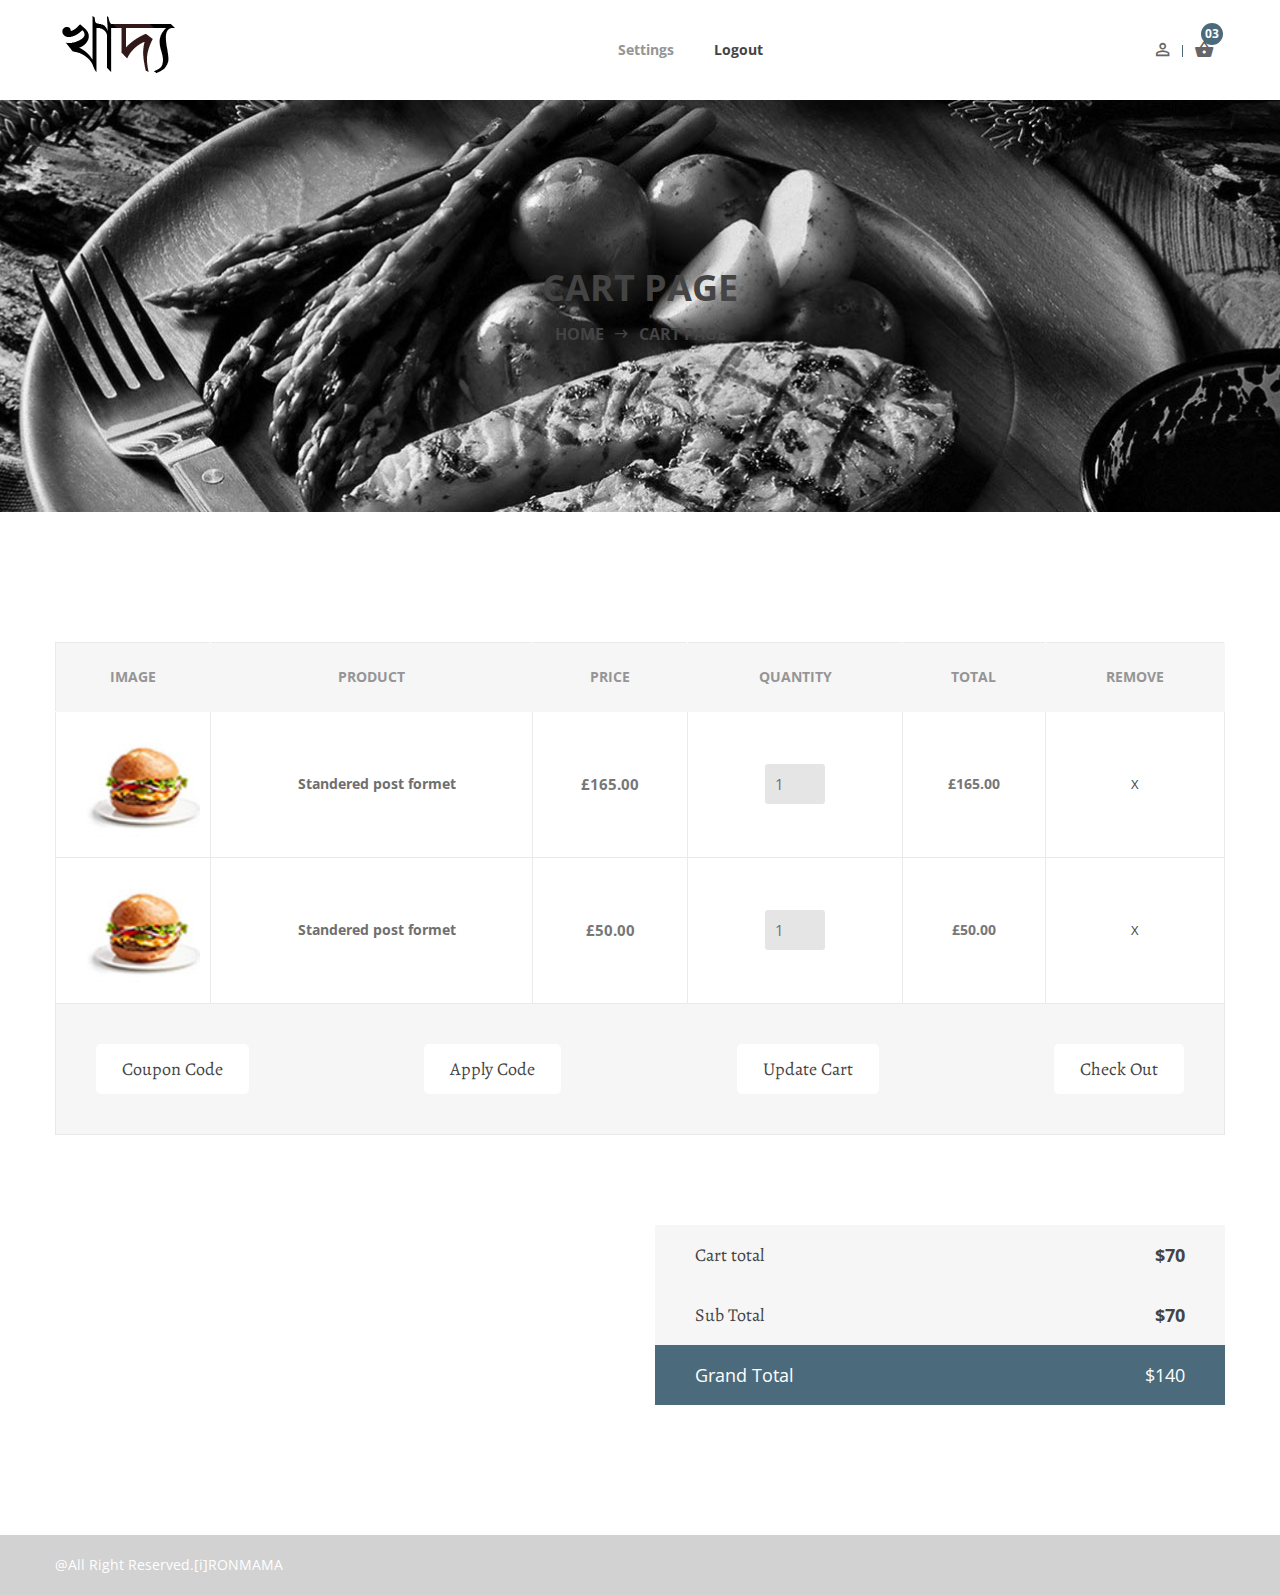
==== cart.html @ 14dc31fe "first push for khaiam" ====
<!doctype html>
<html class="no-js" lang="zxx">
<head>
	<meta charset="utf-8">
	<meta http-equiv="x-ua-compatible" content="ie=edge">
	<title>Cart ||  KHAIAM Food Delivery Html5 Template</title>
	<meta name="description" content="">
	<meta name="viewport" content="width=device-width, initial-scale=1">

	<!-- Favicons -->
	<link rel="shortcut icon" href="images/favicon.png">
	<link rel="apple-touch-icon" href="images/favicon.png">

	<!-- Stylesheets -->
	<link rel="stylesheet" href="css/bootstrap.min.css">
	<link rel="stylesheet" href="css/plugins.css">
	<link rel="stylesheet" href="style.css">

	<!-- Cusom css -->
   <link rel="stylesheet" href="css/custom.css">

	<!-- Modernizer js -->
	<script src="js/vendor/modernizr-3.5.0.min.js"></script>
</head>
<body>
	<!--[if lte IE 9]>
		<p class="browserupgrade">You are using an <strong>outdated</strong> browser. Please <a href="https://browsehappy.com/">upgrade your browser</a> to improve your experience and security.</p>
	<![endif]-->

	<!-- Add your site or application content here -->
	
	<!-- <div class="fakeloader"></div> -->

	<!-- Main wrapper -->
	<div class="wrapper" id="wrapper">
		<!-- Start Header Area -->
        <header class="htc__header bg--white">
            <!-- Start Mainmenu Area -->
            <div id="sticky-header-with-topbar" class="mainmenu__wrap sticky__header">
                <div class="container">
                    <div class="row">
                        <div class="col-lg-2 col-sm-4 col-md-6 order-1 order-lg-1">
                            <div class="logo">
                                <a href="index.html">
                                    <img src="images/logo/foody.png" alt="logo images">
                                </a>
                            </div>
                        </div>
                        <div class="col-lg-9 col-sm-4 col-md-2 order-3 order-lg-2">
                            <div class="main__menu__wrap">
                                <nav class="main__menu__nav d-none d-lg-block">
                                    <ul class="mainmenu">
                                        <!-- <li class="drop"><a href="index.html">Home</a></li>
                                        <li><a href="about-us.html">About</a></li>
                                        <li class="drop"><a href="menu-list.html">Menu</a>
                                            <ul class="dropdown__menu">
                                                <li><a href="menu-list.html">Menu List</a></li>
                                                <li><a href="menu-details.html">Menu Details</a></li>
                                            </ul>
                                        </li>
                                        <li><a href="gallery.html">Gallery</a></li>
                                        <li class="drop"><a href="blog-mesonry.html">Blog</a>
                                            <ul class="dropdown__menu">
                                                <li><a href="blog-mesonry.html">Blog Mesonry</a></li>
                                                <li><a href="blog-details.html">Blog Details</a></li>
                                            </ul>
                                        </li>
                                        <li class="drop"><a href="#">Pages</a>
                                            <ul class="dropdown__menu">
                                                <li><a href="service.html">Service</a></li>
                                                <li><a href="cart.html">Cart Page</a></li>
                                                <li><a href="checkout.html">Checkout Page</a></li>
                                                <li><a href="contact.html">Contact Page</a></li>
                                            </ul>
                                        </li>
                                        <li><a href="contact.html">Contact</a></li> -->
                                        <li><a>Settings</a></li>
                                        <li><a href="index.html">Logout</a></li>
                                    </ul>
                                </nav>
                                
                            </div>
                        </div>
                        <div class="col-lg-1 col-sm-4 col-md-4 order-2 order-lg-3">
                            <div class="header__right d-flex justify-content-end">
                                <div class="log__in">
                                    <a class="accountbox-trigger" href="#"><i class="zmdi zmdi-account-o"></i></a>
                                </div>
                                <div class="shopping__cart">
                                    <a class="minicart-trigger" href="#"><i class="zmdi zmdi-shopping-basket"></i></a>
                                    <div class="shop__qun">
                                        <span>03</span>
                                    </div>
                                </div>
                            </div>
                        </div>
                    </div>
                    <!-- Mobile Menu -->
                        <div class="mobile-menu d-block d-lg-none"></div>
                    <!-- Mobile Menu -->
                </div>
            </div>
            <!-- End Mainmenu Area -->
        </header>
        <!-- End Header Area -->
        <!-- Start Bradcaump area -->
        <div class="ht__bradcaump__area bg-image--18">
            <div class="ht__bradcaump__wrap d-flex align-items-center">
                <div class="container">
                    <div class="row">
                        <div class="col-lg-12 col-md-12 col-sm-12">
                            <div class="bradcaump__inner text-center">
                                <h2 class="bradcaump-title">cart page</h2>
                                <nav class="bradcaump-inner">
                                  <a class="breadcrumb-item" href="index.html">Home</a>
                                  <span class="brd-separetor"><i class="zmdi zmdi-long-arrow-right"></i></span>
                                  <span class="breadcrumb-item active">cart page</span>
                                </nav>
                            </div>
                        </div>
                    </div>
                </div>
            </div>
        </div>
        <!-- End Bradcaump area --> 
        <!-- cart-main-area start -->
        <div class="cart-main-area section-padding--lg bg--white">
            <div class="container">
                <div class="row">
                    <div class="col-md-12 col-sm-12 ol-lg-12">
                        <form action="#">               
                            <div class="table-content table-responsive">
                                <table>
                                    <thead>
                                        <tr class="title-top">
                                            <th class="product-thumbnail">Image</th>
                                            <th class="product-name">Product</th>
                                            <th class="product-price">Price</th>
                                            <th class="product-quantity">Quantity</th>
                                            <th class="product-subtotal">Total</th>
                                            <th class="product-remove">Remove</th>
                                        </tr>
                                    </thead>
                                    <tbody>
                                        <tr>
                                            <td class="product-thumbnail"><a href="#"><img src="images/cart/1.jpg" alt="product img" /></a></td>
                                            <td class="product-name"><a href="#">Standered post formet</a></td>
                                            <td class="product-price"><span class="amount">£165.00</span></td>
                                            <td class="product-quantity"><input type="number" value="1" /></td>
                                            <td class="product-subtotal">£165.00</td>
                                            <td class="product-remove"><a href="#">X</a></td>
                                        </tr>
                                        <tr>
                                            <td class="product-thumbnail"><a href="#"><img src="images/cart/2.jpg" alt="product img" /></a></td>
                                            <td class="product-name"><a href="#">Standered post formet</a></td>
                                            <td class="product-price"><span class="amount">£50.00</span></td>
                                            <td class="product-quantity"><input type="number" value="1" /></td>
                                            <td class="product-subtotal">£50.00</td>
                                            <td class="product-remove"><a href="#">X</a></td>
                                        </tr>
                                    </tbody>
                                </table>
                            </div>
                        </form> 
                        <div class="cartbox__btn">
                            <ul class="cart__btn__list d-flex flex-wrap flex-md-nowrap flex-lg-nowrap justify-content-between">
                                <li><a href="#">Coupon Code</a></li>
                                <li><a href="#">Apply Code</a></li>
                                <li><a href="#">Update Cart</a></li>
                                <li><a href="checkout.html">Check Out</a></li>
                            </ul>
                        </div>
                    </div>
                </div>
                <div class="row">
                    <div class="col-lg-6 offset-lg-6">
                        <div class="cartbox__total__area">
                            <div class="cartbox-total d-flex justify-content-between">
                                <ul class="cart__total__list">
                                    <li>Cart total</li>
                                    <li>Sub Total</li>
                                </ul>
                                <ul class="cart__total__tk">
                                    <li>$70</li>
                                    <li>$70</li>
                                </ul>
                            </div>
                            <div class="cart__total__amount">
                                <span>Grand Total</span>
                                <span>$140</span>
                            </div>
                        </div>
                    </div>
                </div>
            </div>  
        </div>
        <!-- cart-main-area end -->
        <!-- Start Footer Area -->
        <footer class="footer__area footer--1">
            <div class="copyright bg--theme">
                <div class="container">
                    <div class="row">
                        <div class="col-lg-12 col-md-12 col-sm-12">
                            <div class="copyright__inner">
                                <div class="cpy__right--left">
                                    <p>@All Right Reserved.<a href="#">[i]RONMAMA</a></p>
                                </div>
                            </div>
                        </div>
                    </div>
                </div>
            </div>
        </footer>
        <!-- End Footer Area -->
        <!-- Login Form -->
        <div class="accountbox-wrapper">
            <div class="accountbox text-left">
                <ul class="nav accountbox__filters" id="myTab" role="tablist">
                    <li>
                        <a class="active" id="log-tab" data-toggle="tab" href="#log" role="tab" aria-controls="log" aria-selected="true">Login</a>
                    </li>
                    <li>
                        <a id="profile-tab" data-toggle="tab" href="#profile" role="tab" aria-controls="profile" aria-selected="false">Register</a>
                    </li>
                </ul>
                <div class="accountbox__inner tab-content" id="myTabContent">
                    <div class="accountbox__login tab-pane fade show active" id="log" role="tabpanel" aria-labelledby="log-tab">
                        <form action="#">
                            <div class="single-input">
                                <input class="cr-round--lg" type="text" placeholder="User name or email">
                            </div>
                            <div class="single-input">
                                <input class="cr-round--lg" type="password" placeholder="Password">
                            </div>
                            <div class="single-input">
                                <button type="submit" class="food__btn"><span>Go</span></button>
                            </div>
                            <div class="accountbox-login__others">
                                <h6>Or login with</h6>
                                <div class="social-icons">
                                    <ul>
                                        <li class="facebook"><a href="https://www.facebook.com/"><i class="fa fa-facebook"></i></a></li>
                                        <li class="twitter"><a href="https://twitter.com/"><i class="fa fa-twitter"></i></a></li>
                                        <li class="pinterest"><a href="#"><i class="fa fa-google-plus"></i></a></li>
                                    </ul>
                                </div>
                            </div>
                        </form>
                    </div>
                    <div class="accountbox__register tab-pane fade" id="profile" role="tabpanel" aria-labelledby="profile-tab">
                        <form action="#">
                            <div class="single-input">
                                <input class="cr-round--lg" type="text" placeholder="User name">
                            </div>
                            <div class="single-input">
                                <input class="cr-round--lg" type="email" placeholder="Email address">
                            </div>
                            <div class="single-input">
                                <input class="cr-round--lg" type="password" placeholder="Password">
                            </div>
                            <div class="single-input">
                                <input class="cr-round--lg" type="password" placeholder="Confirm password">
                            </div>
                            <div class="single-input">
                                <button type="submit" class="food__btn"><span>Sign Up</span></button>
                            </div>
                        </form>
                    </div>
                    <span class="accountbox-close-button"><i class="zmdi zmdi-close"></i></span>
                </div>
            </div>
        </div><!-- //Login Form -->
            <!-- Cartbox -->
        <div class="cartbox-wrap">
            <div class="cartbox text-right">
                <button class="cartbox-close"><i class="zmdi zmdi-close"></i></button>
                <div class="cartbox__inner text-left">
                    <div class="cartbox__items">
                        <!-- Cartbox Single Item -->
                        <div class="cartbox__item">
                            <div class="cartbox__item__thumb">
                                <a href="product-details.html">
                                    <img src="images/blog/sm-img/1.jpg" alt="small thumbnail">
                                </a>
                            </div>
                            <div class="cartbox__item__content">
                                <h5><a href="product-details.html" class="product-name">Vanila Muffin</a></h5>
                                <p>Qty: <span>01</span></p>
                                <span class="price">$15</span>
                            </div>
                            <button class="cartbox__item__remove">
                                <i class="fa fa-trash"></i>
                            </button>
                        </div><!-- //Cartbox Single Item -->
                        <!-- Cartbox Single Item -->
                        <div class="cartbox__item">
                            <div class="cartbox__item__thumb">
                                <a href="product-details.html">
                                    <img src="images/blog/sm-img/2.jpg" alt="small thumbnail">
                                </a>
                            </div>
                            <div class="cartbox__item__content">
                                <h5><a href="product-details.html" class="product-name">Wheat Bread</a></h5>
                                <p>Qty: <span>01</span></p>
                                <span class="price">$25</span>
                            </div>
                            <button class="cartbox__item__remove">
                                <i class="fa fa-trash"></i>
                            </button>
                        </div><!-- //Cartbox Single Item -->
                        <!-- Cartbox Single Item -->
                        <div class="cartbox__item">
                            <div class="cartbox__item__thumb">
                                <a href="product-details.html">
                                    <img src="images/blog/sm-img/3.jpg" alt="small thumbnail">
                                </a>
                            </div>
                            <div class="cartbox__item__content">
                                <h5><a href="product-details.html" class="product-name">Mixed Fruits Pie</a></h5>
                                <p>Qty: <span>01</span></p>
                                <span class="price">$30</span>
                            </div>
                            <button class="cartbox__item__remove">
                                <i class="fa fa-trash"></i>
                            </button>
                        </div><!-- //Cartbox Single Item -->
                    </div>
                    <div class="cartbox__total">
                        <ul>
                            <li><span class="cartbox__total__title">Subtotal</span><span class="price">$70</span></li>
                            <li class="shipping-charge"><span class="cartbox__total__title">Shipping Charge</span><span class="price">$05</span></li>
                            <li class="grandtotal">Total<span class="price">$75</span></li>
                        </ul>
                    </div>
                    <div class="cartbox__buttons">
                        <a class="food__btn" href="cart.html"><span>View cart</span></a>
                        <a class="food__btn" href="checkout.html"><span>Checkout</span></a>
                    </div>
                </div>
            </div>
        </div><!-- //Cartbox -->   
	</div><!-- //Main wrapper -->

	<!-- JS Files -->
	<script src="js/vendor/jquery-3.2.1.min.js"></script>
	<script src="js/popper.min.js"></script>
	<script src="js/bootstrap.min.js"></script>
	<script src="js/plugins.js"></script>
    <script src="js/active.js"></script>
    <script src="js/app.js"></script>
</body>
</html>
---- css/plugins.css ----
/*********************************************************************************

	Template Name: Template full name  
	Template URI: https://themeforest.net/user/
	Description: Template description
	Author: author name
	Author URI: author uri
	Version: 1.0

	Note: This is plugins css. All plugins css files import here.

**********************************************************************************/

@import url(plugins/font-awesome.min.css);
@import url(plugins/slick.min.css);
@import url(plugins/fakeloader.css);
@import url(plugins/pe-icon-7-stroke.css);
@import url(plugins/material-design-iconic-font.min.css);
@import url(plugins/animation.css);
@import url(plugins/jquery.yu2fvl.css);
@import url(plugins/owl.carousel.min.css);
@import url(plugins/owl.theme.default.min.css);
@import url(plugins/lightbox.css);
@import url(plugins/jquery-ui.min.css);
@import url(plugins/mainmenu.css);
---- style.css ----
/*********************************************************************************

	Template Name: Template full name  
	Template URI: https://themeforest.net/user/
	Description: Template description
	Author: author name
	Author URI: author uri
	Version: 1.0

	Note: This is style css.

**********************************************************************************/
/*==============================
	CSS INDEX
===============================

	Reset
	Typography
	Helper Class
	Section Title
	Button
	Header Area
	Navigation Area
	Banner Area
	Footer Area
	Slider Area
	Service Area
	Product Area
	Testimonial Area
	Blog Area
	About Area
	Pizza Area
	Counterup Area
	Feature Area
	Team Area
	Contact Area
	Breadcamp Area
	Menu Grid Area
	Pagination Area
	Menu List
	Blog Masonary
	About Us
	Accordion Area
	Sidebar Area
	Blog Grid
	Blog Details
	Cart
	Menu Details
	Login
	CartBox
	Checkbox
	Responsive


================================*/
/*=========================================
	font-family: 'Open Sans', sans-serif;
	
	font-family: 'Alegreya', serif;
=======================================*/
/*Font Family*/
@import url("https://fonts.googleapis.com/css?family=Open+Sans:300,300i,400,400i,600,600i,700,800");
@import url("https://fonts.googleapis.com/css?family=Alegreya:400,400i,500,500i,600,700i,700,900");
/*Basic styles*/
/*======= Reset =======*/
* {
  -webkit-box-sizing: border-box;
  -moz-box-sizing: border-box;
  box-sizing: border-box; }

article,
aside,
details,
figcaption,
figure,
footer,
header,
nav,
section,
summary {
  display: block; }

audio,
canvas,
video {
  display: inline-block; }

audio:not([controls]) {
  display: none;
  height: 0; }

[hidden] {
  display: none; }

html {
  font-size: 100%;
  overflow-y: scroll;
  -webkit-text-size-adjust: 100%;
  -ms-text-size-adjust: 100%; }

html,
button,
input,
select,
textarea {
  font-family: 'Open Sans', sans-serif; }

body {
  color: #141412;
  line-height: 1.5;
  margin: 0; }

a {
  color: #444444;
  text-decoration: none; }

a:focus {
  outline: thin dotted; }

a:active,
a:hover {
  color: #ac0404;
  outline: 0; }

a:hover {
  text-decoration: underline; }

h1,
h2,
h3,
h4,
h5,
h6 {
  clear: both;
  font-family: "Alegreya", serif;
  line-height: 1.3; }

h1 {
  font-size: 48px;
  margin: 33px 0; }

h2 {
  font-size: 30px;
  margin: 25px 0; }

h3 {
  font-size: 22px;
  margin: 22px 0; }

h4 {
  font-size: 20px;
  margin: 25px 0; }

h5 {
  font-size: 18px;
  margin: 30px 0; }

h6 {
  font-size: 16px;
  margin: 36px 0; }

address {
  font-style: italic;
  margin: 0 0 24px; }

abbr[title] {
  border-bottom: 1px dotted; }

b,
strong {
  font-weight: bold; }

dfn {
  font-style: italic; }

mark {
  background: #153e55c4;
  color: #000; }

p {
  margin: 0 0 24px; }

code,
kbd,
pre,
samp {
  font-family: 'Open Sans', sans-serif;
  font-size: 14px;
  -webkit-hyphens: none;
  -moz-hyphens: none;
  -ms-hyphens: none;
  hyphens: none; }

pre {
  background: #f5f5f5;
  color: #666;
  font-family: monospace;
  font-size: 14px;
  margin: 20px 0;
  overflow: auto;
  padding: 20px;
  white-space: pre;
  white-space: pre-wrap;
  word-wrap: break-word; }

blockquote,
q {
  -webkit-hyphens: none;
  -moz-hyphens: none;
  -ms-hyphens: none;
  hyphens: none;
  quotes: none; }

blockquote:before,
blockquote:after,
q:before,
q:after {
  content: "";
  content: none; }

blockquote {
  font-size: 18px;
  font-style: italic;
  font-weight: 300;
  margin: 24px 40px; }

blockquote blockquote {
  margin-right: 0; }

blockquote cite,
blockquote small {
  font-size: 14px;
  font-weight: normal;
  text-transform: uppercase; }

blockquote em,
blockquote i {
  font-style: normal;
  font-weight: 300; }

blockquote strong,
blockquote b {
  font-weight: 400; }

small {
  font-size: smaller; }

sub,
sup {
  font-size: 75%;
  line-height: 0;
  position: relative;
  vertical-align: baseline; }

sup {
  top: -0.5em; }

sub {
  bottom: -0.25em; }

dl {
  margin: 0 20px; }

dt {
  font-weight: bold; }

dd {
  margin: 0 0 20px; }

ul {
  list-style: none;
  padding: 0; }

nav ul,
nav ol {
  list-style: none;
  list-style-image: none; }

li > ul,
li > ol {
  margin: 0; }

img {
  -ms-interpolation-mode: bicubic;
  border: 0;
  vertical-align: middle; }

svg:not(:root) {
  overflow: hidden; }

figure {
  margin: 0; }

form {
  margin: 0; }

fieldset {
  border: 1px solid #c0c0c0;
  margin: 0 2px;
  min-width: inherit;
  padding: 0.35em 0.625em 0.75em; }

legend {
  border: 0;
  padding: 0;
  white-space: normal; }

button,
input,
select,
textarea {
  font-size: 100%;
  margin: 0;
  max-width: 100%;
  vertical-align: baseline; }

button,
input {
  line-height: normal; }

button,
html input[type="button"],
input[type="reset"],
input[type="submit"] {
  -webkit-appearance: button;
  cursor: pointer; }

button[disabled],
input[disabled] {
  cursor: default; }

input[type="checkbox"],
input[type="radio"] {
  padding: 0; }

input[type="search"] {
  -webkit-appearance: textfield;
  padding-right: 2px;
  /* Don't cut off the webkit search cancel button */
  width: 270px; }

input[type="search"]::-webkit-search-decoration {
  -webkit-appearance: none; }

button::-moz-focus-inner,
input::-moz-focus-inner {
  border: 0;
  padding: 0; }

textarea {
  overflow: auto;
  vertical-align: top; }

table {
  border-bottom: 1px solid #ededed;
  border-collapse: collapse;
  border-spacing: 0;
  font-size: 14px;
  line-height: 2;
  margin: 0 0 20px;
  width: 100%; }

caption,
th,
td {
  font-weight: normal;
  text-align: left; }

caption {
  font-size: 16px;
  margin: 20px 0; }

th {
  font-weight: bold;
  text-transform: uppercase; }

td {
  border-top: 1px solid #ededed;
  padding: 6px 10px 6px 0; }

del {
  color: #333; }

ins {
  background: #fff9c0;
  text-decoration: none; }

hr {
  background-size: 4px 4px;
  border: 0;
  height: 1px;
  margin: 0 0 24px; }

*::-moz-selection {
  background: #153e55c4;
  color: #fff;
  text-shadow: none; }

::-moz-selection {
  background: #153e55c4;
  color: #fff;
  text-shadow: none; }

::selection {
  background: #153e55c4;
  color: #fff;
  text-shadow: none; }

/*======= Typography =======*/
html {
  overflow-x: hidden; }

body {
  overflow-x: hidden;
  font-size: 14px;
  line-height: 24px;
  -webkit-font-smoothing: antialiased;
  -moz-osx-font-smoothing: grayscale;
  font-family: "Open Sans", sans-serif;
  color: #959595;
  font-weight: 400; }

::-webkit-input-placeholder {
  color: #959595; }

:-moz-placeholder {
  color: #959595;
  opacity: 1; }

:-ms-input-placeholder {
  color: #959595;
  opacity: 1; }

h1, h2, h3, h4, h5, h6, .h1, .h2, .h3, .h4, .h5, .h6, address, p, pre, blockquote, dl, dd, menu, ol, ul, table, caption, hr {
  margin: 0; }

h1, h2, h3, h4, h5, h6, .h1, .h2, .h3, .h4, .h5, .h6 {
  font-family: "Alegreya", serif;
  line-height: 1.3; }

p {
  font-family: "Open Sans", sans-serif;
  font-size: 16px;
  line-height: 24px; }

h1,
.h1 {
  font-size: 48px; }

h2,
.h2 {
  font-size: 30px; }

h3,
.h3 {
  font-size: 22px; }

h4,
.h4 {
  font-size: 20px; }

h5,
.h5 {
  font-size: 18px; }

h6,
.h6 {
  font-size: 16px; }

@media only screen and (min-width: 768px) and (max-width: 991px) {
  h1,
  .h1 {
    font-size: 36px; }

  h2,
  .h2 {
    font-size: 26px; }

  h3,
  .h3 {
    font-size: 20px; } }
@media only screen and (max-width: 767px) {
  h1,
  .h1 {
    font-size: 32px; }

  h2,
  .h2 {
    font-size: 24px; }

  h3,
  .h3 {
    font-size: 18px; } }
h1, .h1, h2, .h2 {
  font-weight: 700; }

h3, .h3, h4, .h4 {
  font-weight: 600; }

h5, .h5, h6, .h6 {
  font-weight: 500; }

a {
  -webkit-transition: all 0.3s ease-in-out 0s;
  -moz-transition: all 0.3s ease-in-out 0s;
  -ms-transition: all 0.3s ease-in-out 0s;
  -o-transition: all 0.3s ease-in-out 0s;
  transition: all 0.3s ease-in-out 0s; }

a:hover,
a:focus,
a:active {
  text-decoration: none;
  outline: none;
  color: #153e55c4; }

/*======= Helper Class =======*/
.hidden {
  display: none; }

.poss--relative {
  position: relative; }

.visuallyhidden {
  border: 0;
  clip: rect(0 0 0 0);
  height: 1px;
  margin: -1px;
  overflow: hidden;
  padding: 0;
  position: absolute;
  width: 1px; }

.visuallyhidden.focusable:active,
.visuallyhidden.focusable:focus {
  clip: auto;
  height: auto;
  margin: 0;
  overflow: visible;
  position: static;
  width: auto; }

.invisible {
  visibility: hidden; }

.clearfix:before,
.clearfix:after {
  content: " ";
  /* 1 */
  display: table;
  /* 2 */ }

.clearfix:after {
  clear: both; }

a#scrollUp {
  background: #ffffff;
  color: #303030;
  bottom: 40px;
  right: 40px;
  border-radius: 100px;
  height: 45px;
  width: 45px;
  font-size: 25px;
  text-align: center;
  padding: 9px 0;
  box-shadow: 0 0 15px 0px rgba(50, 50, 50, 0.2); }
  a#scrollUp:hover {
    background: #153e55c4;
    color: #fff; }

.color--theme {
  color: #153e55c4; }

.color--light {
  color: #999999; }

.color--dark {
  color: #333333; }

.color--black {
  color: #000000; }

.color--white {
  color: #ffffff; }

.bg--theme {
  background: #20202034; }

.bg--light {
  background: #999999; }

.bg--dark {
  background: #333333; }

.bg--black {
  background: #000000; }

.bg--white {
  background: #ffffff; }

.bg__cat--1 {
  background: #222222; }

.bg__cat--2 {
  background: #212121; }

.bg__cat--3 {
  background: #f9f9f9; }

.bg__cat--4 {
  background: #fafafa; }

.bg__cat--5 {
  background: #ffcb01; }

.bg__cat--6 {
  background: #282c35; }

.bg__cat--7 {
  background: #ededed; }

.bg-image--1 {
  background-image: url(images/bg/1.jpg);
  background-repeat: no-repeat;
  background-size: cover;
  background-position: center center; 
  box-shadow:inset 0 0 0 2000px rgba(51, 85, 85, 0.59);
}

.bg-image--2 {
  background-image: url(images/bg/2.jpg);
  background-repeat: no-repeat;
  background-size: cover;
  background-position: center center; }

.bg-image--3 {
  background-image: url(images/bg/3.jpg);
  background-repeat: no-repeat;
  background-size: cover;
  background-position: center center; }

.bg-image--4 {
  background-image: url(images/bg/4.jpg);
  background-repeat: no-repeat;
  background-size: cover;
  background-position: center center; }

.bg-image--5 {
  background-image: url(images/bg/5.jpg);
  background-repeat: no-repeat;
  background-size: cover;
  background-position: center center; }

.bg-image--6 {
  background-image: url(images/bg/6.jpg);
  background-repeat: no-repeat;
  background-size: cover;
  background-position: center center; }

.bg-image--7 {
  background-image: url(images/bg/7.jpg);
  background-repeat: no-repeat;
  background-size: cover;
  background-position: center center; }

.bg-image--8 {
  background-image: url(images/bg/8.jpg);
  background-repeat: no-repeat;
  background-size: cover;
  background-position: center center; }

.bg-image--9 {
  background-image: url(images/bg/9.jpg);
  background-repeat: no-repeat;
  background-size: cover;
  background-position: center center; }

.bg-image--10 {
  background-image: url(images/bg/10.jpg);
  background-repeat: no-repeat;
  background-size: cover;
  background-position: center center; }

.bg-image--11 {
  background-image: url(images/bg/11.jpg);
  background-repeat: no-repeat;
  background-size: cover;
  background-position: center center; }

.bg-image--12 {
  background-image: url(images/bg/12.jpg);
  background-repeat: no-repeat;
  background-size: cover;
  background-position: center center; }

.bg-image--13 {
  background-image: url(images/bg/13.jpg);
  background-repeat: no-repeat;
  background-size: cover;
  background-position: center center; }

.bg-image--14 {
  background-image: url(images/bg/14.jpg);
  background-repeat: no-repeat;
  background-size: cover;
  background-position: center center; }

.bg-image--15 {
  background-image: url(images/bg/15.jpg);
  background-repeat: no-repeat;
  background-size: cover;
  background-position: center center; }

.bg-image--16 {
  background-image: url(images/bg/16.jpg);
  background-repeat: no-repeat;
  background-size: cover;
  background-position: center center; }

.bg-image--17 {
  background-image: url(images/bg/17.jpg);
  background-repeat: no-repeat;
  background-size: cover;
  background-position: center center; }

.bg-image--18 {
  background-image: url(images/bg/18.jpg);
  background-repeat: no-repeat;
  background-size: cover;
  background-position: center center; }

.bg-image--19 {
  background-image: url(images/bg/19.jpg);
  background-repeat: no-repeat;
  background-size: cover;
  background-position: center center; }

.bg-image--20 {
  background-image: url(images/bg/20.jpg);
  background-repeat: no-repeat;
  background-size: cover;
  background-position: center center; }

.bg-image--21 {
  background-image: url(images/bg/21.jpg);
  background-repeat: no-repeat;
  background-size: cover;
  background-position: center center; }

.bg-image--22 {
  background-image: url(images/bg/22.jpg);
  background-repeat: no-repeat;
  background-size: cover;
  background-position: center center; }

.bg-image--23 {
  background-image: url(images/bg/23.jpg);
  background-repeat: no-repeat;
  background-size: cover;
  background-position: center center; }

.bg-image--24 {
  background-image: url(images/bg/24.jpg);
  background-repeat: no-repeat;
  background-size: cover;
  background-position: center center; }

.bg-image--25 {
  background-image: url(images/bg/25.jpg);
  background-repeat: no-repeat;
  background-size: cover;
  background-position: center center; }

.bg-image--26 {
  background-image: url(images/bg/26.jpg);
  background-repeat: no-repeat;
  background-size: cover;
  background-position: center center; }

.bg-image--27 {
  background-image: url(images/bg/27.jpg);
  background-repeat: no-repeat;
  background-size: cover;
  background-position: center center; }

.bg-image--28 {
  background-image: url(images/bg/28.jpg);
  background-repeat: no-repeat;
  background-size: cover;
  background-position: center center; }

.bg-image--29 {
  background-image: url(images/bg/29.jpg);
  background-repeat: no-repeat;
  background-size: cover;
  background-position: center center; }

.bg-image--30 {
  background-image: url(images/bg/30.jpg);
  background-repeat: no-repeat;
  background-size: cover;
  background-position: center center; }

/*Separator*/
/*Margin*/
.mt--30 {
  margin-top: 30px; }

.mt--40 {
  margin-top: 40px; }

.mt--50 {
  margin-top: 50px; }

.mt--60 {
  margin-top: 60px; }

.mt--70 {
  margin-top: 70px; }

.mt--80 {
  margin-top: 80px; }

.mt--90 {
  margin-top: 90px; }

.mt--100 {
  margin-top: 100px; }

/*Padding Ptb*/
.ptb--50 {
  padding: 50px 0; }

.ptb--60 {
  padding: 60px 0; }

.ptb--70 {
  padding: 70px 0; }

.ptb--80 {
  padding: 80px 0; }

.ptb--90 {
  padding: 90px 0; }

.ptb--100 {
  padding: 100px 0; }

.ptb--110 {
  padding: 110px 0; }

.ptb--120 {
  padding: 120px 0; }

.ptb--130 {
  padding: 130px 0; }

.ptb--140 {
  padding: 140px 0; }

.ptb--150 {
  padding: 150px 0; }

.ptb--160 {
  padding: 160px 0; }

.ptb--170 {
  padding: 170px 0; }

/*Padding Pb*/
.pb--50 {
  padding-bottom: 50px; }

.pb--60 {
  padding-bottom: 60px; }

.pb--70 {
  padding-bottom: 70px; }

.pb--80 {
  padding-bottom: 80px; }

.pb--90 {
  padding-bottom: 90px; }

.pb--100 {
  padding-bottom: 100px; }

.pb--110 {
  padding-bottom: 110px; }

.pb--120 {
  padding-bottom: 120px; }

.pb--130 {
  padding-bottom: 130px; }

/*Padding P7*/
.pt--50 {
  padding-top: 50px; }

.pt--60 {
  padding-top: 60px; }

.pt--70 {
  padding-top: 70px; }

.pt--80 {
  padding-top: 80px; }

.pt--90 {
  padding-top: 90px; }

.pt--100 {
  padding-top: 100px; }

.pt--110 {
  padding-top: 110px; }

.pt--120 {
  padding-top: 120px; }

.pt--130 {
  padding-top: 130px; }

.pt--140 {
  padding-top: 140px; }

.pt--150 {
  padding-top: 150px; }

.pt--160 {
  padding-top: 160px; }

.pt--170 {
  padding-top: 170px; }

.pt--180 {
  padding-top: 180px; }

.pt--190 {
  padding-top: 190px; }

.pt--200 {
  padding-top: 200px; }

.pt--210 {
  padding-top: 210px; }

.pt--220 {
  padding-top: 220px; }

.pt--230 {
  padding-top: 230px; }

.pt--240 {
  padding-top: 240px; }

.pt--250 {
  padding-top: 250px; }

.pt--260 {
  padding-top: 260px; }

.pt--270 {
  padding-top: 270px; }

.pt--280 {
  padding-top: 280px; }

.pt--290 {
  padding-top: 290px; }

.pt--300 {
  padding-top: 300px; }

.pt--310 {
  padding-top: 310px; }

.pt--320 {
  padding-top: 320px; }

.pt--330 {
  padding-top: 330px; }

.pt--340 {
  padding-top: 340px; }

.pt--350 {
  padding-top: 350px; }

.pt--360 {
  padding-top: 360px; }

.pt--370 {
  padding-top: 370px; }

.pt--380 {
  padding-top: 380px; }

.pt--390 {
  padding-top: 390px; }

.pt--400 {
  padding-top: 400px; }

.pt--410 {
  padding-top: 410px; }

.pt--420 {
  padding-top: 420px; }

.pt--430 {
  padding-top: 430px; }

.pt--440 {
  padding-top: 440px; }

.pt--450 {
  padding-top: 450px; }

.pt--460 {
  padding-top: 460px; }

.pt--470 {
  padding-top: 470px; }

.pt--480 {
  padding-top: 480px; }

.pt--490 {
  padding-top: 490px; }

.pt--500 {
  padding-top: 500px; }

.pt--510 {
  padding-top: 510px; }

.pt--520 {
  padding-top: 520px; }

.pt--530 {
  padding-top: 530px; }

.pt--540 {
  padding-top: 540px; }

.pt--550 {
  padding-top: 550px; }

.pt--560 {
  padding-top: 560px; }

.pt--570 {
  padding-top: 570px; }

.pt--580 {
  padding-top: 580px; }

.pt--590 {
  padding-top: 590px; }

.pt--600 {
  padding-top: 600px; }

.pt--610 {
  padding-top: 610px; }

.pt--620 {
  padding-top: 620px; }

.pt--630 {
  padding-top: 630px; }

.pt--640 {
  padding-top: 640px; }

.pt--650 {
  padding-top: 650px; }

.pt--660 {
  padding-top: 660px; }

.pt--670 {
  padding-top: 670px; }

.pt--680 {
  padding-top: 680px; }

.pt--690 {
  padding-top: 690px; }

.pt--700 {
  padding-top: 700px; }

.pt--710 {
  padding-top: 710px; }

.pt--720 {
  padding-top: 720px; }

.pt--730 {
  padding-top: 730px; }

.pt--740 {
  padding-top: 740px; }

.pt--750 {
  padding-top: 750px; }

.pt--760 {
  padding-top: 760px; }

.pt--770 {
  padding-top: 770px; }

.pt--780 {
  padding-top: 780px; }

.pt--790 {
  padding-top: 790px; }

.pt--800 {
  padding-top: 800px; }

.pt--810 {
  padding-top: 810px; }

.pt--820 {
  padding-top: 820px; }

.pt--830 {
  padding-top: 830px; }

.pt--840 {
  padding-top: 840px; }

.pt--850 {
  padding-top: 850px; }

.pt--860 {
  padding-top: 860px; }

.pt--870 {
  padding-top: 870px; }

.pt--880 {
  padding-top: 880px; }

.pt--890 {
  padding-top: 890px; }

.pt--900 {
  padding-top: 900px; }

.pt--910 {
  padding-top: 910px; }

.pt--920 {
  padding-top: 920px; }

.pt--930 {
  padding-top: 930px; }

.pt--940 {
  padding-top: 940px; }

.pt--950 {
  padding-top: 950px; }

.pt--960 {
  padding-top: 960px; }

.pt--970 {
  padding-top: 970px; }

.pt--980 {
  padding-top: 980px; }

.pt--990 {
  padding-top: 990px; }

.pt--1000 {
  padding-top: 1000px; }

/*Margin Bottom*/
.mb--50 {
  margin-bottom: 50px; }

.mb--60 {
  margin-bottom: 60px; }

.mb--70 {
  margin-bottom: 70px; }

.mb--80 {
  margin-bottom: 80px; }

.mb--90 {
  margin-bottom: 90px; }

.mb--100 {
  margin-bottom: 100px; }

/*Margin Bottom*/
.mt--50 {
  margin-top: 50px; }

.mt--60 {
  margin-top: 60px; }

.mt--70 {
  margin-top: 70px; }

.mt--80 {
  margin-top: 80px; }

.mt--90 {
  margin-top: 90px; }

.mt--100 {
  margin-top: 100px; }

.mt--110 {
  margin-top: 110px; }

.mt--120 {
  margin-top: 120px; }

.mt--130 {
  margin-top: 130px; }

.plr--250px {
  padding: 0 250px 0 250px; }

.ptb--250px {
  padding: 260px 0; }

.fw--900 {
  font-weight: 900; }

.fw--700 {
  font-weight: 700; }

.fw--600 {
  font-weight: 600; }

.fw--500 {
  font-weight: 500; }

.fw--400 {
  font-weight: 400; }

.fw--300 {
  font-weight: 300; }

.text--italic {
  font-style: italic; }

.text--normal {
  font-style: normal; }

.text--underline {
  font-style: underline; }

.body--font {
  font-family: "Open Sans", sans-serif; }

.heading--font {
  font-family: "Alegreya", serif; }

.fullscreen {
  min-height: 100vh;
  width: 100%; }

.w--100 {
  width: 100%; }

.w--75 {
  width: 75%; }

.w--50 {
  width: 50%; }

.w--33 {
  width: 33.33%; }

.w--25 {
  width: 25%; }

.w--10 {
  width: 10%; }

.h--100 {
  height: 100%; }

.h--75 {
  height: 75%; }

.h--50 {
  height: 50%; }

.h--25 {
  height: 25%; }

.h--33 {
  height: 33.33%; }

.h--10 {
  height: 10%; }

/* Section padding */
.section-padding--xlg {
  padding: 200px 0; }

.section-padding--lg {
  padding: 130px 0; }

.section-pt--lg {
  padding-top: 130px; }

.section-padding--md {
  padding: 120px 0; }

.section-padding--sm {
  padding: 100px 0; }

.section-padding--xs {
  padding: 80px 0; }

@media only screen and (min-width: 768px) and (max-width: 991px) {
  .section-padding--xlg {
    padding: 120px 0; }

  .section-padding--lg {
    padding: 100px 0; }

  .section-padding--md {
    padding: 85px 0; }

  .section-padding--sm {
    padding: 70px 0; }

  .section-padding--xs {
    padding: 60px 0; }

  .md--mt--40 {
    margin-top: 40px; } }
@media only screen and (max-width: 767px) {
  .section-padding--xlg {
    padding: 90px 0; }

  .section-padding--lg {
    padding: 70px 0; }

  .section-padding--md {
    padding: 60px 0; }

  .section-padding--sm {
    padding: 50px 0; }

  .section-padding--xs {
    padding: 50px 0; }

  .sm--mt--40 {
    margin-top: 40px; } }
@media only screen and (max-width: 575px) {
  .xs--mt--40 {
    margin-top: 40px; } }
/* Overlay styles */
[data-overlay], [data-black-overlay] {
  position: relative; }

[data-overlay] > div, [data-overlay] > *, [data-black-overlay] > div, [data-black-overlay] > * {
  position: relative;
  z-index: 2; }

[data-overlay]:before, [data-black-overlay]:before {
  content: "";
  position: absolute;
  left: 0;
  top: 0;
  height: 100%;
  width: 100%;
  z-index: 1; }

[data-overlay]:before {
  background-color: #153e55c4; }

[data-black-overlay]:before {
  background-color: #000000; }

[data-overlay="1"]:before, [data-black-overlay="1"]:before {
  opacity: 0.1; }

[data-overlay="2"]:before, [data-black-overlay="2"]:before {
  opacity: 0.2; }

[data-overlay="3"]:before, [data-black-overlay="3"]:before {
  opacity: 0.3; }

[data-overlay="4"]:before, [data-black-overlay="4"]:before {
  opacity: 0.4; }

[data-overlay="5"]:before, [data-black-overlay="5"]:before {
  opacity: 0.5; }

[data-overlay="6"]:before, [data-black-overlay="6"]:before {
  opacity: 0.6; }

[data-overlay="7"]:before, [data-black-overlay="7"]:before {
  opacity: 0.7; }

[data-overlay="8"]:before, [data-black-overlay="8"]:before {
  opacity: 0.8; }

[data-overlay="9"]:before, [data-black-overlay="9"]:before {
  opacity: 0.9; }

[data-overlay="10"]:before, [data-black-overlay="10"]:before {
  opacity: 1; }

/*Elements*/
/*======= Section Title =======*/
.box__layout {
  margin-left: 375px;
  margin-right: 375px; }

.section__title {
  padding-top: 17px;
  position: relative; }
  .section__title.title__style--2 {
    padding-bottom: 18px;
    padding-top: 0;
    position: relative;
    padding-bottom: 18px;
    padding-top: 24px;
    position: relative; }
    .section__title.title__style--2::after {
      background-image: url("images/icon/shape/4.png");
      background-repeat: no-repeat;
      bottom: 0;
      content: "";
      height: 7px;
      left: 50%;
      position: absolute;
      top: auto;
      transform: translateX(-50%);
      width: 200px; }
    .section__title.title__style--2 .title__line {
      padding-top: 0px;
      margin-top: 0; }
    .section__title.title__style--2 p {
      margin-top: 17px; }
  .section__title.service__align--left {
    text-align: left; }
  .section__title.service__align--center {
    text-align: center; }
  .section__title.service__align--right {
    text-align: right; }
  .section__title::before {
    background-image: url("images/icon/shape/1.png");
    background-repeat: no-repeat;
    content: "";
    height: 14px;
    left: 0;
    position: absolute;
    top: 0;
    width: 45px; }
  .section__title.service__align--center::before {
    left: 50%;
    transform: translateX(-50%); }
  .section__title.service__align--right::before {
    left: auto;
    right: 0; }
  .section__title.section__bg__black .title__line {
    color: #ffffff; }
  .section__title.section__bg__black p {
    color: #ffffff; }
  .section__title.section__bg__black::before {
    background-image: url("images/icon/shape/5.png"); }
  .section__title p {
    color: #444444;
    font-size: 16px; }
  .section__title .title__line {
    color: #444444;
    font-size: 50px;
    font-weight: 400;
    line-height: 42px;
    margin-top: 10px; }

@media only screen and (max-width: 767px) {
  .section__title .title__line {
    font-size: 34px;
    line-height: 30px; } }
@media only screen and (max-width: 575px) {
  .section__title .title__line {
    font-size: 28px; } }
/*======= Button Style =======*/
.food__btn.white--btn {
  background: #fff none repeat scroll 0 0;
  color: #444444; }

.food__btn {
  background: #153e55c4 none repeat scroll 0 0;
  border-radius: 5px;
  color: #fff;
  display: inline-block;
  font-family: "Alegreya", serif;
  font-size: 18px;
  height: 45px;
  line-height: 45px;
  padding: 0 22px;
  text-transform: capitalize;
  position: relative;
  transform: translateZ(0px);
  transition-duration: 0.5s; }
  .food__btn.white--btn {
    background: #fff none repeat scroll 0 0;
    color: #444444; }
    .food__btn.white--btn:hover {
      color: #fff; }
  .food__btn.black--button {
    background: #262626 none repeat scroll 0 0;
    color: #fff !important; }
  .food__btn::before {
    background: #222222 none repeat scroll 0 0;
    bottom: 0;
    content: "";
    left: 0;
    position: absolute;
    right: 0;
    top: 0;
    transform: scaleX(0);
    transform-origin: 0 50% 0;
    transition-duration: 0.5s;
    transition-timing-function: ease-out;
    z-index: -1;
    border-radius: 5px; }
  .food__btn.theme--hover::before {
    background: #153e55c4 none repeat scroll 0 0; }

.food__btn.grey--btn {
  background: #f2f2f2 none repeat scroll 0 0;
  color: #444444;
  font-size: 16px;
  font-weight: 700; }

.food__btn.grey--btn.mid-height {
  height: 36px;
  line-height: 36px;
  padding: 0 24px; }

.food__btn.grey--btn:hover {
  color: #fff; }

.food__btn:active::before,
.food__btn:focus::before,
.food__btn:hover::before {
  transform: scaleX(1);
  transition-timing-function: cubic-bezier(0.52, 1.64, 0.37, 0.66); }

.food__btn:active,
.food__btn:focus,
.food__btn:hover {
  color: #fff; }

.food__btn.btn--green {
  background: #60ba62; }

.fd-btn.food__btn {
  border: 0 none;
  font-family: "Open Sans", sans-serif;
  font-size: 14px; }

.pizza:hover .food__btn.theme--hover::before {
  background: #153e55c4 none repeat scroll 0 0; }

.pizza:active .food__btn.theme--hover::before,
.pizza:focus .food__btn.theme--hover::before,
.pizza:hover .food__btn.theme--hover::before {
  transform: scaleX(1);
  transition-timing-function: cubic-bezier(0.52, 1.64, 0.37, 0.66); }

.pizza:active .food__btn.theme--hover,
.pizza:focus .food__btn.theme--hover,
.pizza:hover .food__btn.theme--hover {
  color: #fff; }

.slider__btn .food__btn {
  background: #153e55c4 none repeat scroll 0 0;
  font-size: 26px;
  font-weight: 700;
  height: 50px;
  line-height: 46px;
  padding: 0 36px; }

.food__btn.btn__hover--theme::before {
  background: #153e55c4 none repeat scroll 0 0; }

.food__btn.btn--transparent:hover {
  color: #fff; }

.subscribe--3 .food__btn {
  background: #153e55c4 none repeat scroll 0 0; }

.subscribe--3 .food__btn::before {
  background: #222222 none repeat scroll 0 0; }

.grid__show__btn .food__btn {
  border-radius: 0;
  font-family: "Open Sans", sans-serif;
  font-size: 14px;
  height: 35px;
  letter-spacing: 2px;
  line-height: 35px;
  padding: 0 17px;
  position: relative; }

.grid__show__btn .food__btn::before {
  border-radius: 0; }

.video-play-button, a.video-play-button, button.video-play-button {
  display: inline-block;
  height: 55px;
  width: 55px;
  background: #fff;
  line-height: 55px;
  text-align: center;
  position: relative;
  -webkit-border-radius: 100%;
  -moz-border-radius: 100%;
  -ms-border-radius: 100%;
  -o-border-radius: 100%;
  border-radius: 100%;
  -webkit-transition: all 0.3s ease-in-out 0s;
  -moz-transition: all 0.3s ease-in-out 0s;
  -ms-transition: all 0.3s ease-in-out 0s;
  -o-transition: all 0.3s ease-in-out 0s;
  transition: all 0.3s ease-in-out 0s; }
  .video-play-button img, a.video-play-button img, button.video-play-button img {
    padding-left: 5px;
    position: relative; }
  .video-play-button:before, .video-play-button:after, a.video-play-button:before, a.video-play-button:after, button.video-play-button:before, button.video-play-button:after {
    content: "";
    position: absolute;
    left: 0;
    top: 0;
    height: 100%;
    width: 100%;
    background: transparent;
    border: 1px solid #ffffff;
    z-index: -1;
    -webkit-border-radius: 100%;
    -moz-border-radius: 100%;
    -ms-border-radius: 100%;
    -o-border-radius: 100%;
    border-radius: 100%;
    opacity: 0; }
  .video-play-button:before, a.video-play-button:before, button.video-play-button:before {
    z-index: 2;
    -webkit-animation: playbutton-effect 1s ease-in-out infinite;
    -moz-animation: playbutton-effect 1s ease-in-out infinite;
    -ms-animation: playbutton-effect 1s ease-in-out infinite;
    -o-animation: playbutton-effect 1s ease-in-out infinite;
    animation: playbutton-effect 1s ease-in-out infinite; }
  .video-play-button:after, a.video-play-button:after, button.video-play-button:after {
    z-index: 2;
    -webkit-animation: playbutton-effect 1s ease-in-out infinite;
    -moz-animation: playbutton-effect 1s ease-in-out infinite;
    -ms-animation: playbutton-effect 1s ease-in-out infinite;
    -o-animation: playbutton-effect 1s ease-in-out infinite;
    animation: playbutton-effect 1s ease-in-out infinite;
    -webkit-animation-delay: 0.2s;
    -o-animation-delay: 0.2s;
    animation-delay: 0.2s; }
  .video-play-button:hover, a.video-play-button:hover, button.video-play-button:hover {
    -webkit-transform: scale(1.1);
    -moz-transform: scale(1.1);
    -ms-transform: scale(1.1);
    -o-transform: scale(1.1);
    transform: scale(1.1); }

@-webkit-keyframes playbutton-effect {
  from {
    opacity: 1;
    -webkit-transform: scale(0.95);
    -moz-transform: scale(0.95);
    -ms-transform: scale(0.95);
    -o-transform: scale(0.95);
    transform: scale(0.95); }
  to {
    opacity: 0;
    -webkit-transform: scale(2.3);
    -moz-transform: scale(2.3);
    -ms-transform: scale(2.3);
    -o-transform: scale(2.3);
    transform: scale(2.3); } }
@-o-keyframes playbutton-effect {
  from {
    opacity: 1;
    -webkit-transform: scale(0.95);
    -moz-transform: scale(0.95);
    -ms-transform: scale(0.95);
    -o-transform: scale(0.95);
    transform: scale(0.95); }
  to {
    opacity: 0;
    -webkit-transform: scale(2.3);
    -moz-transform: scale(2.3);
    -ms-transform: scale(2.3);
    -o-transform: scale(2.3);
    transform: scale(2.3); } }
@-moz-keyframes playbutton-effect {
  from {
    opacity: 1;
    -webkit-transform: scale(0.95);
    -moz-transform: scale(0.95);
    -ms-transform: scale(0.95);
    -o-transform: scale(0.95);
    transform: scale(0.95); }
  to {
    opacity: 0;
    -webkit-transform: scale(2.3);
    -moz-transform: scale(2.3);
    -ms-transform: scale(2.3);
    -o-transform: scale(2.3);
    transform: scale(2.3); } }
@keyframes playbutton-effect {
  from {
    opacity: 1;
    -webkit-transform: scale(0.95);
    -moz-transform: scale(0.95);
    -ms-transform: scale(0.95);
    -o-transform: scale(0.95);
    transform: scale(0.95); }
  to {
    opacity: 0;
    -webkit-transform: scale(2.3);
    -moz-transform: scale(2.3);
    -ms-transform: scale(2.3);
    -o-transform: scale(2.3);
    transform: scale(2.3); } }
.video a.video-play-button {
  margin-bottom: 40px; }
.video h2 {
  color: #ffffff;
  font-size: 46px; }
.video h4 {
  color: #ffffff;
  font-size: 30px;
  line-height: 40px;
  letter-spacing: 0.5px;
  margin-bottom: 0; }

.yu2fvl {
  z-index: 9999;
  top: 0; }

.yu2fvl-iframe {
  display: block;
  height: 100%;
  width: 100%;
  border: 0; }

.yu2fvl-overlay {
  z-index: 9998;
  background: #000;
  opacity: 0.8; }

.yu2fvl-close {
  position: absolute;
  top: 1px;
  left: 100%;
  display: inline-block;
  height: 35px;
  width: 35px;
  line-height: 35px;
  text-align: center;
  background: #f10 !important;
  background-color: #f10 !important;
  color: #ffffff;
  border: 0;
  background: none;
  cursor: pointer; }

@media only screen and (min-width: 768px) and (max-width: 991px) {
  .yu2fvl-close {
    left: auto;
    right: 0;
    top: auto;
    bottom: 100%; } }
@media only screen and (max-width: 767px) {
  .yu2fvl-close {
    left: auto;
    right: 0;
    top: auto;
    bottom: 100%; }

  .video h2 {
    color: #ffffff;
    font-size: 32px; }
  .video h4 {
    font-size: 22px;
    line-height: 32px; } }
/*Blocks*/
/*======= Header Styles =======*/
.htc__header {
  position: relative;
  z-index: 99; }

.mainmenu__wrap .logo a {
  height: 100px;
  -webkit-box-align: center;
  -ms-flex-align: center;
  -webkit-align-items: center;
  -moz-align-items: center;
  align-items: center;
  display: -webkit-box;
  display: -webkit-flex;
  display: -moz-flex;
  display: -ms-flexbox;
  display: flex; }

.log__in a,
.shopping__cart a {
  -webkit-box-align: center;
  -ms-flex-align: center;
  -webkit-align-items: center;
  -moz-align-items: center;
  align-items: center;
  display: -webkit-box;
  display: -webkit-flex;
  display: -moz-flex;
  display: -ms-flexbox;
  display: flex;
  height: 100px; }

.header__right .log__in a i {
  color: #666666;
  font-size: 20px; }
.header__right .shopping__cart {
  margin-left: 13px;
  padding-left: 13px;
  padding-right: 12px;
  position: relative; }
  .header__right .shopping__cart::before {
    background: #153e55c4;
    content: "";
    height: 12px;
    left: 0;
    position: absolute;
    top: 45%;
    width: 1px; }
  .header__right .shopping__cart a i {
    color: #666666;
    font-size: 20px; }
  .header__right .shopping__cart .shop__qun {
    background: #153e55c4 none repeat scroll 0 0;
    border-radius: 100%;
    color: #fff;
    height: 22px;
    line-height: 19.5px;
    position: absolute;
    right: 2px;
    text-align: center;
    top: 23%;
    width: 22px; }
    .header__right .shopping__cart .shop__qun span {
      font-size: 12px;
      font-weight: 700; }

.sticky__header.is-sticky {
  animation: 0.4s ease-in-out 0s normal both 1 running fadeInDown;
  box-shadow: 0 2px 3px rgba(0, 0, 0, 0.2);
  left: 0;
  position: fixed;
  top: 0;
  transition: box-shadow 0.5s ease-in-out 0s;
  width: 100%;
  z-index: 998;
  background: #fff; }

@media only screen and (min-width: 768px) and (max-width: 991px) {
  .header__right {
    position: relative;
    z-index: 2;
    left: 56px; }

  .logo {
    position: relative;
    z-index: 99; } }
@media only screen and (max-width: 767px) {
  .header__right {
    left: 114px;
    position: relative;
    z-index: 2; }

  .logo {
    position: relative;
    z-index: 99; } }
@media only screen and (max-width: 575px) {
  .header__right {
    position: relative;
    z-index: 2;
    left: 56px; }

  .logo {
    position: relative;
    z-index: 99; } }
/*======= Navigation Styles =======*/
nav.main__menu__nav {
  display: -webkit-box;
  display: -webkit-flex;
  display: -moz-flex;
  display: -ms-flexbox;
  display: flex;
  -webkit-align-self: stretch;
  -moz-align-self: stretch;
  -ms-flex-item-align: stretch;
  align-self: stretch;
  -webkit-box-align: center;
  -ms-flex-align: center;
  -webkit-align-items: center;
  -moz-align-items: center;
  align-items: center;
  -webkit-box-pack: center;
  -ms-flex-pack: center;
  -webkit-justify-content: center;
  -moz-justify-content: center;
  justify-content: center; }
  nav.main__menu__nav ul {
    padding-left: 0;
    margin-bottom: 0;
    display: -webkit-box;
    display: -webkit-flex;
    display: -moz-flex;
    display: -ms-flexbox;
    display: flex;
    -webkit-align-self: stretch;
    -moz-align-self: stretch;
    -ms-flex-item-align: stretch;
    align-self: stretch;
    -webkit-box-align: center;
    -ms-flex-align: center;
    -webkit-align-items: center;
    -moz-align-items: center;
    align-items: center;
    -webkit-box-pack: center;
    -ms-flex-pack: center;
    -webkit-justify-content: center;
    -moz-justify-content: center;
    justify-content: center; }
    nav.main__menu__nav ul li {
      padding: 0 20px;
      display: inline-block;
      display: -webkit-box;
      display: -webkit-flex;
      display: -moz-flex;
      display: -ms-flexbox;
      display: flex;
      -webkit-align-self: stretch;
      -moz-align-self: stretch;
      -ms-flex-item-align: stretch;
      align-self: stretch;
      -webkit-box-align: center;
      -ms-flex-align: center;
      -webkit-align-items: center;
      -moz-align-items: center;
      align-items: center; }
      nav.main__menu__nav ul li:hover a {
        color: #153e55c4; }
      nav.main__menu__nav ul li.drop {
        position: relative; }
        nav.main__menu__nav ul li.drop:hover ul.dropdown__menu {
          opacity: 1;
          visibility: visible;
          transform: translateY(0); }
        nav.main__menu__nav ul li.drop ul.dropdown__menu {
          background: #fff;
          border: medium none;
          border-radius: 0;
          display: block;
          left: 0;
          min-width: 232px;
          opacity: 0;
          padding: 0;
          position: absolute;
          text-align: left;
          top: 100%;
          transform: translateY(10%);
          transition: 0.3s;
          visibility: hidden; }
          nav.main__menu__nav ul li.drop ul.dropdown__menu li {
            border-bottom: 1px solid #f2f2f2;
            display: block;
            float: none;
            margin-left: 0;
            margin-right: 0; }
            nav.main__menu__nav ul li.drop ul.dropdown__menu li a {
              color: #444;
              display: block;
              font-family: Open Sans;
              font-size: 14px;
              font-weight: 400;
              height: auto;
              line-height: 45px;
              padding: 0;
              text-transform: capitalize;
              transition: all 150ms linear 0s; }
              nav.main__menu__nav ul li.drop ul.dropdown__menu li a:hover {
                color: #153e55c4;
                padding-left: 5px; }
      nav.main__menu__nav ul li a {
        display: -webkit-box;
        display: -webkit-flex;
        display: -moz-flex;
        display: -ms-flexbox;
        display: flex;
        -webkit-align-self: stretch;
        -moz-align-self: stretch;
        -ms-flex-item-align: stretch;
        align-self: stretch;
        -webkit-box-align: center;
        -ms-flex-align: center;
        -webkit-align-items: center;
        -moz-align-items: center;
        align-items: center;
        color: #444;
        font-size: 14px;
        height: 100px;
        font-weight: 700;
        text-transform: capitalize; }

/*------------------------
	Subscribe Area
--------------------------*/
.subscribe__inner {
  padding: 100px 200px;
  text-align: center; }
  .subscribe__inner h2 {
    color: #666666;
    font-family: "Open Sans", sans-serif;
    font-size: 24px;
    font-weight: 700;
    margin-bottom: 43px;
    text-transform: uppercase; }
  .subscribe__inner .enter__email__address {
    display: -webkit-box;
    display: -webkit-flex;
    display: -moz-flex;
    display: -ms-flexbox;
    display: flex;
    -webkit-flex-wrap: wrap;
    -moz-flex-wrap: wrap;
    -ms-flex-wrap: wrap;
    flex-wrap: wrap;
    -webkit-box-pack: justify;
    -ms-flex-pack: justify;
    -webkit-justify-content: space-between;
    -moz-justify-content: space-between;
    justify-content: space-between; }

.subscribe__btn {
  margin-left: 10px; }

.htc__news__inner {
  display: flex;
  justify-content: center; }

.news__input {
  flex-basis: 80%; }

.news__input input {
  background: #222 none repeat scroll 0 0;
  border: 0 none;
  border-radius: 5px;
  color: #959595;
  height: 50px;
  padding: 0 30px;
  width: 100%;
  font-size: 14px;
  outline: medium none; }

.subscribe__btn {
  flex-basis: 20%; }

.subscribe__btn {
  flex-basis: 20%; }

.subscribe__inner .enter__email__address .sign__up {
  border: 0 none;
  color: #fff;
  font-family: "Open Sans",sans-serif;
  font-size: 16px;
  font-weight: 700;
  height: 50px;
  padding: 0 40px; }

.sign__up.food__btn {
  border: 0 none;
  font-family: Open Sans;
  font-weight: 700;
  height: 50px;
  line-height: 50px;
  padding: 0 34px;
  transition: 0.3s; }

.sign__up.food__btn:hover {
  background: #222; }

.subscribe__inner.subscribe--3 h2 {
  color: #ffffff;
  font-size: 24px;
  text-transform: uppercase; }

.subscribe--2 .news__input input {
  background: #fff none repeat scroll 0 0;
  border: 0 none;
  border-radius: 0;
  box-shadow: 0 0 32px rgba(49, 49, 49, 0.12); }

.subscribe--2 .food__btn {
  background: #222222 none repeat scroll 0 0;
  border-radius: 0;
  color: #fff;
  text-transform: lowercase; }

.subscribe--2 .food__btn:hover {
  background: #153e55c4; }

.subscribe--2 .food__btn::before {
  background: #153e55c4 none repeat scroll 0 0;
  border-radius: 0px; }

.subscribe__inner.subscribe--3 .news__input input {
  background: #fff none repeat scroll 0 0; }

.subscribe__inner .enter__email__address input::-webkit-input-placeholder {
  /* Chrome/Opera/Safari */
  color: #959595; }

.subscribe__inner .enter__email__address input:-ms-input-placeholder {
  /* IE 10+ */
  color: #959595; }

.subscribe__inner .enter__email__address input:-moz-placeholder {
  color: #959595; }

.subscribe__inner .enter__email__address input::placeholder {
  color: #959595;
  opacity: 1; }

@media only screen and (min-width: 992px) and (max-width: 1199px) {
  .subscribe__inner {
    padding: 100px 75px; } }
@media only screen and (min-width: 768px) and (max-width: 991px) {
  .subscribe__inner .enter__email__address input {
    flex-basis: 76.5%; }

  .subscribe__inner {
    padding: 100px 30px; } }
@media only screen and (max-width: 767px) {
  .subscribe__inner {
    padding: 100px 0; }

  .subscribe__inner .enter__email__address input {
    flex-basis: 71.5%; } }
@media only screen and (max-width: 575px) {
  .subscribe__inner {
    padding: 100px 0; }

  .subscribe__inner .enter__email__address input {
    flex-basis: 100%; }

  .subscribe__inner .enter__email__address .sign__up {
    margin-top: 20px; }

  .subscribe__inner h2 {
    font-size: 21px;
    margin-bottom: 30px; } }
.fd__subscribe__wrapper .fd__subscribe__area {
  overflow: visible; }

.subscribe__inner.subscribe--3 {
  background: #282c35 none repeat scroll 0 0;
  padding: 100px 200px;
  position: relative;
  text-align: center;
  top: -66px;
  padding-bottom: 30px;
  padding-top: 84px;
  z-index: 2; }

.subscri__shape--1 {
  bottom: -12px;
  left: -73px;
  position: absolute; }

.subscri__shape--2 {
  bottom: -32%;
  position: absolute;
  right: -7%; }

.fd__subscribe__area {
  overflow: hidden; }

.subscribe--2 .subscribe__inner .enter__email__address input {
  background: #fff none repeat scroll 0 0;
  color: #444444; }

.subscribe__inner.subscribe--3 .enter__email__address input {
  -webkit-flex-basis: 80.5%;
  -moz-flex-basis: 80.5%;
  -ms-flex-preferred-size: 80.5%;
  flex-basis: 80.5%; }

.subs__address__content {
  margin-top: 50px; }
  .subs__address__content .subs__address {
    text-align: left; }
    .subs__address__content .subs__address .sbs__address__icon {
      padding-right: 20px; }
      .subs__address__content .subs__address .sbs__address__icon i {
        color: #ffffff;
        font-size: 36px; }
    .subs__address__content .subs__address .subs__address__details p {
      color: #ffffff;
      font-size: 14px; }
      .subs__address__content .subs__address .subs__address__details p a {
        color: #ffffff;
        font-size: 14px;
        transition: all 0.3s ease 0s; }
        .subs__address__content .subs__address .subs__address__details p a:hover {
          color: #153e55c4; }

.subs--4 .fd__subscribe__area {
  padding: 0 100px; }

.subs--4 .subscribe__inner.subscribe--3 {
  padding: 84px 100px 30px; }

.subs--4 .subscribe__inner .enter__email__address input {
  height: 60px; }

.subs--4 .subscribe__inner .enter__email__address .sign__up {
  height: 60px;
  padding: 0 35px;
  text-transform: uppercase; }

@media only screen and (min-width: 992px) and (max-width: 1199px) {
  .subscribe__inner.subscribe--3 {
    padding: 84px 100px 30px; } }
/*------------------------------
	Banner Area
--------------------------------*/
.banner {
  position: relative; }
  .banner:hover a {
    opacity: 1; }
  .banner::before {
    background: rgba(213, 12, 13, 0.6) none repeat scroll 0 0;
    content: "";
    height: 100%;
    left: 0;
    position: absolute;
    top: 0;
    transform: scale(0);
    transform-origin: 0 0 0;
    transition: all 0.5s ease 0s;
    width: 100%; }
  .banner::after {
    background: rgba(213, 12, 13, 0.6) none repeat scroll 0 0;
    content: "";
    height: 100%;
    left: 0;
    position: absolute;
    top: 0;
    transform: scale(0);
    transform-origin: 0 0 0;
    -webkit-transition: 0.5s;
    -moz-transition: 0.5s;
    -ms-transition: 0.5s;
    -o-transition: 0.5s;
    transition: 0.5s;
    width: 100%; }
  .banner a {
    left: 50%;
    opacity: 0;
    position: absolute;
    top: 50%;
    transform: translateX(-50%) translateY(-50%);
    -webkit-transition: 0.5s;
    -moz-transition: 0.5s;
    -ms-transition: 0.5s;
    -o-transition: 0.5s;
    transition: 0.5s;
    z-index: 1; }
    .banner a i {
      color: #fff;
      font-size: 60px; }

/*------------------------------
	Banner Style Two
--------------------------------*/
.banner--2 {
  margin-top: 40px;
  position: relative; }
  .banner--2 .banner__thumb a {
    display: block; }
    .banner--2 .banner__thumb a img {
      width: 100%; }
  .banner--2 .banner__hover__action {
    position: absolute;
    text-align: center;
    top: 50%;
    transform: translateY(-50%);
    width: 100%;
    z-index: 9; }
    .banner--2 .banner__hover__action.banner__left__bottom {
      bottom: 30px;
      left: 30px;
      text-align: left;
      top: auto;
      transform: translate(0px);
      width: auto; }
    .banner--2 .banner__hover__action.banner__left__top {
      left: 30px;
      text-align: left;
      top: 30px;
      transform: translate(0px);
      width: auto; }
    .banner--2 .banner__hover__action.banner__right__bottom {
      bottom: 30px;
      left: auto;
      right: 30px;
      top: auto;
      transform: translateY(0px);
      width: auto; }
    .banner--2 .banner__hover__action .banner__hover__inner h4 {
      color: #fc892c;
      font-size: 18px;
      font-style: italic;
      font-weight: 400;
      line-height: 18px;
      text-transform: uppercase; }
    .banner--2 .banner__hover__action .banner__hover__inner h2 {
      color: #713311;
      font-size: 26px;
      font-weight: 900;
      text-transform: capitalize; }
      .banner--2 .banner__hover__action .banner__hover__inner h2.pink-text {
        color: #e61853;
        font-size: 36px;
        text-transform: uppercase; }
    .banner--2 .banner__hover__action .banner__hover__inner p {
      color: #444444;
      font-family: "Alegreya", serif;
      font-size: 14px;
      font-weight: 700;
      margin-top: 3px; }
    .banner--2 .banner__hover__action .banner__hover__inner span {
      color: #444444;
      display: inline-block;
      font-family: "Alegreya", serif;
      font-size: 40px;
      font-weight: 700; }

.banner__hover__inner h2
.banner__left__top p {
  font-size: 18px;
  font-weight: 400; }

.banner__right__bottom p {
  font-size: 18px;
  font-weight: 400;
  margin-top: 7px; }

.banner--2 {
  position: relative;
  z-index: 3; }

.banner__thumb a {
  position: relative;
  z-index: 1; }

.banner__thumb a::before,
.banner__thumb a::after {
  background: rgba(255, 255, 255, 0.4) none repeat scroll 0 0;
  content: "";
  height: 100%;
  left: 0;
  position: absolute;
  top: 0;
  transform: scale(0);
  transform-origin: 0 0 0;
  transition: all 0.5s ease 0s;
  width: 100%; }

.banner__thumb a::after {
  transform-origin: 100% 100% 0; }

.banner--2:hover .banner__thumb a::before,
.banner--2:hover .banner__thumb a::after {
  transform: scale(1); }

/*======= Footer Styles =======*/
/*----------------------
	Footer Area
------------------------*/
.footer.gallery {
  padding-left: 45px;
  padding-right: 45px; }
.footer .ftr__title {
  color: #e4e5e9;
  font-size: 26px;
  font-weight: 400;
  line-height: 24px;
  padding-bottom: 24px;
  position: relative;
  text-transform: capitalize; }
  .footer .ftr__title::after {
    background-image: url("images/icon/shape/3.png");
    background-repeat: no-repeat;
    background-size: auto auto;
    bottom: 0;
    content: "";
    height: 8px;
    left: 0;
    position: absolute;
    width: 47px; }
.footer .footer__inner {
  margin-top: 57px; }

.copyright .copyright__inner .cpy__right--left p {
  color: #333333;
  font-size: 14px; }

.copyright.bg__cat--7 .copyright__inner .cpy__right--left p a {
  color: #333333; }

.copyright .copyright__inner .cpy__right--left p a {
  color: #fff;
  font-size: 14px; }

.footer--2 .copyright .copyright__inner .cpy__right--left p {
  color: #333333; }

.ftr__address {
  display: -webkit-box;
  display: -webkit-flex;
  display: -moz-flex;
  display: -ms-flexbox;
  display: flex; }

.sm__gallery__list {
  display: -webkit-box;
  display: -webkit-flex;
  display: -moz-flex;
  display: -ms-flexbox;
  display: flex;
  -webkit-flex-wrap: wrap;
  -moz-flex-wrap: wrap;
  -ms-flex-wrap: wrap;
  flex-wrap: wrap;
  margin-left: -2.5px;
  margin-right: -2.5px; }
  .sm__gallery__list li {
    flex-basis: 50%;
    margin-bottom: 5px;
    padding-left: 2.5px;
    padding-right: 2.5px; }
  .sm__gallery__list a {
    display: block;
    position: relative; }
    .sm__gallery__list a::before {
      background: #000 none repeat scroll 0 0;
      content: "";
      height: 100%;
      left: 0;
      opacity: 0.5;
      position: absolute;
      top: 0;
      transition: all 0.5s ease 0s;
      width: 100%; }
    .sm__gallery__list a:hover::before {
      opacity: 0; }
    .sm__gallery__list a img {
      width: 100%; }

.ftr__details p {
  color: #e4e5e9;
  font-size: 14px;
  line-height: 24px; }

.ftr__address__icon {
  padding-right: 14px; }
  .ftr__address__icon i {
    color: #ffffff;
    font-size: 20px; }

.frt__address__details p {
  color: #ffffff; }
  .frt__address__details p a {
    color: #ffffff;
    font-size: 14px; }

.ftr__address__inner .ftr__address + .ftr__address {
  margin-top: 13px; }

.ftr__address__inner {
  margin-top: 18px; }

.social__icon li {
  display: inline-block; }
  .social__icon li + li {
    margin-left: 10px; }
  .social__icon li a i {
    border: 1px solid #8a8a8a;
    color: #ffffff;
    display: block;
    font-size: 15px;
    line-height: 30px;
    text-align: center;
    transition: all 0.5s ease 0s;
    width: 30px; }
    .social__icon li a i:hover {
      background: #153e55c4 none repeat scroll 0 0;
      border: 1px solid #153e55c4;
      color: #fff; }

.ftr__address__inner {
  margin-bottom: 32px; }

.opening__time__list li {
  color: #ffffff;
  font-weight: 300; }

.opening__time__list li + li {
  padding-top: 8px; }

.single__sm__post {
  display: -webkit-box;
  display: -webkit-flex;
  display: -moz-flex;
  display: -ms-flexbox;
  display: flex;
  -webkit-box-pack: justify;
  -ms-flex-pack: justify;
  -webkit-justify-content: space-between;
  -moz-justify-content: space-between;
  justify-content: space-between; }
  .single__sm__post .sin__post__thumb {
    min-width: 70px; }
  .single__sm__post .sin__post__details {
    padding-left: 20px; }
    .single__sm__post .sin__post__details h6 a {
      color: #e4e5e9;
      font-family: "Open Sans", sans-serif;
      font-size: 16px;
      font-weight: 700; }
    .single__sm__post .sin__post__details p {
      color: #e4e5e9;
      font-size: 14px;
      line-height: 24px; }

.lst__post__list .single__sm__post + .single__sm__post {
  margin-top: 20px; }

.opening__time__list li span {
  padding: 0 22px; }

.copyright .copyright__inner {
  -webkit-box-align: center;
  -ms-flex-align: center;
  -webkit-align-items: center;
  -moz-align-items: center;
  align-items: center;
  display: -webkit-box;
  display: -webkit-flex;
  display: -moz-flex;
  display: -ms-flexbox;
  display: flex;
  height: 60px;
  -webkit-box-pack: justify;
  -ms-flex-pack: justify;
  -webkit-justify-content: space-between;
  -moz-justify-content: space-between;
  justify-content: space-between; }
  .copyright .copyright__inner .cpy__right--left p {
    color: #ffffff;
    font-size: 14px; }

.footer--4 .copyright .copyright__inner {
  height: 82px;
  padding: 0 85px; }

.footer--4 .copyright .copyright__inner .cpy__right--left p {
  color: #666666;
  font-size: 14px; }

.single__sm__post .sin__post__details h6 a:hover,
.frt__address__details p a:hover {
  color: #153e55c4; }

@media only screen and (min-width: 992px) and (max-width: 1199px) {
  .footer .ftr__title {
    font-size: 20px; }

  .footer.gallery {
    padding-left: 0;
    padding-right: 0; }

  .single__sm__post .sin__post__details {
    padding-left: 10px; }

  .single__sm__post .sin__post__details h6 a {
    font-size: 13px; }

  .single__sm__post .sin__post__details p {
    font-size: 13px; } }
@media only screen and (max-width: 767px) {
  .footer.gallery {
    padding-left: 0;
    padding-right: 0; }

  .sm__gallery__list li {
    flex-basis: 33.33%; }

  .single__sm__post {
    -webkit-box-pack: start;
    -ms-flex-pack: start;
    -webkit-justify-content: flex-start;
    -moz-justify-content: flex-start;
    justify-content: flex-start; }

  .copyright .copyright__inner .cpy__right--left p {
    font-size: 13px; } }
@media only screen and (max-width: 575px) {
  .copyright .copyright__inner {
    flex-wrap: wrap;
    height: 100px; } }
/*======= Service Styles =======*/
/*--------------------
	Slider One
---------------------*/
.slide {
  display: -webkit-box;
  display: -webkit-flex;
  display: -moz-flex;
  display: -ms-flexbox;
  display: flex;
  -webkit-box-align: center;
  -ms-flex-align: center;
  -webkit-align-items: center;
  -moz-align-items: center;
  align-items: center;
  -webkit-box-pack: center;
  -ms-flex-pack: center;
  -webkit-justify-content: center;
  -moz-justify-content: center;
  justify-content: center; }
  .slide .slider__content {
    position: relative;
    z-index: 3; }
    .slide .slider__content .slider__inner {
      text-align: center; }
      .slide .slider__content .slider__inner h2 {
        margin-bottom: 16px;
        color: #ffffff;
        font-family: "Open Sans", sans-serif;
        font-size: 50px;
        font-weight: 700;
        text-transform: uppercase;
        line-height: 50px; }
      .slide .slider__content .slider__inner h1 {
        color: #ffffff;
        font-family: "Open Sans", sans-serif;
        font-size: 50px;
        font-weight: 700;
        text-transform: uppercase;
        line-height: 50px; }
      .slide .slider__content .slider__inner .slider__input {
        display: -webkit-box;
        display: -webkit-flex;
        display: -moz-flex;
        display: -ms-flexbox;
        display: flex;
        -webkit-box-pack: center;
        -ms-flex-pack: center;
        -webkit-justify-content: center;
        -moz-justify-content: center;
        justify-content: center;
        margin-top: 46px; }
        .slide .slider__content .slider__inner .slider__input input {
          background: #153e55c4 none repeat scroll 0 0;
          border: 1px solid #153e55c4;
          border-radius: 5px;
          color: #ffffff;
          font-size: 14px;
          font-weight: 600;
          height: 70px;
          line-height: 70px;
          margin: 0 3px;
          padding: 0 30px;
          width: 600px;
          outline: none; }
          .slide .slider__content .slider__inner .slider__input input.res__search {
            width: 400px; }
        .slide .slider__content .slider__inner .slider__input .src__btn {
          margin-left: 3px; }
          .slide .slider__content .slider__inner .slider__input .src__btn a {
            background: #153e55c4 none repeat scroll 0 0;
            border-radius: 5px;
            color: #fff;
            display: inline-block;
            font-family: "Open Sans", sans-serif;
            font-size: 16px;
            font-weight: 600;
            height: 70px;
            line-height: 67px;
            padding: 0 33px; }

.slider--four .slide .slider__content .slider__inner h1 {
  color: #fefefe;
  font-family: "Open Sans", sans-serif;
  font-size: 72px;
  font-weight: 400;
  letter-spacing: 3px;
  line-height: 61px;
  margin-bottom: 38px; }

.slider--four .slider__btn {
  margin-top: 38px; }

.slider__input input::-webkit-input-placeholder {
  /* Chrome/Opera/Safari */
  color: #fff;
  opacity: 1; }

.slider__input input:-ms-input-placeholder {
  /* IE 10+ */
  color: #fff;
  opacity: 1; }

.slider__input input:-moz-placeholder {
  color: #fff;
  opacity: 1; }

.slider__input input::placeholder {
  color: #fff;
  opacity: 1; }

.slider--two .slider__input input::-webkit-input-placeholder {
  /* Chrome/Opera/Safari */
  color: #444444; }

.slider--two .slider__input input:-ms-input-placeholder {
  /* IE 10+ */
  color: #444444; }

.slider--two .slider__input input:-moz-placeholder {
  color: #444444; }

.slider--two .slider__input input::placeholder {
  color: #444444; }

.slider--two .slide .slider__content .slider__inner .slider__input {
  background: #fff none repeat scroll 0 0;
  margin-top: 150px;
  padding: 35px 0; }

.slider--two .slide .slider__content .slider__inner .slider__input input {
  background: #feedb6 none repeat scroll 0 0;
  border: 1px solid #feedb6;
  color: #444444; }

.slider--two .slider__text__img {
  text-align: right; }

.slider--two .slider__text__img img.layear-2 {
  margin-top: -43px; }

.slide__pizza {
  left: -327px;
  position: absolute;
  top: -263px;
  z-index: 1; }

.slide__pizza--2 {
  left: -22%;
  position: absolute;
  top: -59%;
  z-index: 1; }

.slide__pizza--3 {
  bottom: -21%;
  position: absolute;
  right: -35%;
  z-index: 1; }

.slider--three .slide .slider__content .slider__inner h2 {
  color: #444444;
  font-family: "Alegreya", serif;
  font-size: 50px;
  font-weight: 400; }

.slider--three .slide .slider__content .slider__inner h1 {
  color: #153e55c4;
  font-family: "Alegreya", serif;
  font-size: 200px;
  font-weight: 700;
  line-height: 184px;
  margin-bottom: 76px;
  letter-spacing: 3px; }

.slider__area {
  overflow: hidden; }

.slider__fixed--height {
  height: 800px; }

.slide.bg-image--1 {
  /* -webkit-animation: prrtzoomin 10s ease-in infinite;
  animation: prrtzoomin 10s ease-in infinite;
  transition: all .3s ease-in-out; */
  overflow: hidden; 
}

@keyframes prrtzoomin {
  0% {
    background-size: 100% 100%; }
  50% {
    background-size: 105% 105%; }
  100% {
    background-size: 100% 100%; } }
div.slide__pizza img {
  -webkit-animation: rotate 60s linear 0s infinite normal;
  animation: rotate 60s linear 0s infinite normal; }

@-webkit-keyframes rotate {
  100% {
    -webkit-transform: rotate(360deg);
    transform: rotate(360deg); } }
@keyframes rotate {
  100% {
    transform: rotate(360deg); } }
.slider__text__img img {
  position: relative; }

.slider__text__img img.layear-1 {
  animation: crFadeInUp 0.5s linear 0s 1 both; }

.slider__text__img img.layear-2 {
  animation: crFadeInDown 0.5s linear 0s 1 both; }

.slider__text__img {
  overflow: hidden; }

@-webkit-keyframes crFadeInUp {
  from {
    -webkit-transform: translateY(50%);
    -moz-transform: translateY(50%);
    -ms-transform: translateY(50%);
    -o-transform: translateY(50%);
    transform: translateY(50%);
    opacity: 0; }
  to {
    -webkit-transform: translateY(0);
    -moz-transform: translateY(0);
    -ms-transform: translateY(0);
    -o-transform: translateY(0);
    transform: translateY(0);
    opacity: 1; } }
@-o-keyframes crFadeInUp {
  from {
    -webkit-transform: translateY(50%);
    -moz-transform: translateY(50%);
    -ms-transform: translateY(50%);
    -o-transform: translateY(50%);
    transform: translateY(50%);
    opacity: 0; }
  to {
    -webkit-transform: translateY(0);
    -moz-transform: translateY(0);
    -ms-transform: translateY(0);
    -o-transform: translateY(0);
    transform: translateY(0);
    opacity: 1; } }
@-moz-keyframes crFadeInUp {
  from {
    -webkit-transform: translateY(50%);
    -moz-transform: translateY(50%);
    -ms-transform: translateY(50%);
    -o-transform: translateY(50%);
    transform: translateY(50%);
    opacity: 0; }
  to {
    -webkit-transform: translateY(0);
    -moz-transform: translateY(0);
    -ms-transform: translateY(0);
    -o-transform: translateY(0);
    transform: translateY(0);
    opacity: 1; } }
@keyframes crFadeInUp {
  from {
    -webkit-transform: translateY(50%);
    -moz-transform: translateY(50%);
    -ms-transform: translateY(50%);
    -o-transform: translateY(50%);
    transform: translateY(50%);
    opacity: 0; }
  to {
    -webkit-transform: translateY(0);
    -moz-transform: translateY(0);
    -ms-transform: translateY(0);
    -o-transform: translateY(0);
    transform: translateY(0);
    opacity: 1; } }
@-webkit-keyframes crFadeInDown {
  from {
    -webkit-transform: translateY(-50%);
    -moz-transform: translateY(-50%);
    -ms-transform: translateY(-50%);
    -o-transform: translateY(-50%);
    transform: translateY(-50%);
    opacity: 0; }
  to {
    -webkit-transform: translateY(0);
    -moz-transform: translateY(0);
    -ms-transform: translateY(0);
    -o-transform: translateY(0);
    transform: translateY(0);
    opacity: 1; } }
@-o-keyframes crFadeInDown {
  from {
    -webkit-transform: translateY(-50%);
    -moz-transform: translateY(-50%);
    -ms-transform: translateY(-50%);
    -o-transform: translateY(-50%);
    transform: translateY(-50%);
    opacity: 0; }
  to {
    -webkit-transform: translateY(0);
    -moz-transform: translateY(0);
    -ms-transform: translateY(0);
    -o-transform: translateY(0);
    transform: translateY(0);
    opacity: 1; } }
@-moz-keyframes crFadeInDown {
  from {
    -webkit-transform: translateY(-50%);
    -moz-transform: translateY(-50%);
    -ms-transform: translateY(-50%);
    -o-transform: translateY(-50%);
    transform: translateY(-50%);
    opacity: 0; }
  to {
    -webkit-transform: translateY(0);
    -moz-transform: translateY(0);
    -ms-transform: translateY(0);
    -o-transform: translateY(0);
    transform: translateY(0);
    opacity: 1; } }
@keyframes crFadeInDown {
  from {
    -webkit-transform: translateY(-50%);
    -moz-transform: translateY(-50%);
    -ms-transform: translateY(-50%);
    -o-transform: translateY(-50%);
    transform: translateY(-50%);
    opacity: 0; }
  to {
    -webkit-transform: translateY(0);
    -moz-transform: translateY(0);
    -ms-transform: translateY(0);
    -o-transform: translateY(0);
    transform: translateY(0);
    opacity: 1; } }
@media only screen and (min-width: 1200px) and (max-width: 1599px) {
  .slide__pizza--2 img {
    width: 90%; }

  .slide__pizza--3 img {
    width: 81%; }

  .slide__pizza--3 {
    bottom: -16%;
    right: -54%; } }
@media only screen and (min-width: 768px) and (max-width: 991px) {
  .slider__text__img img.layear-1 {
    width: 93%; }

  .slider__text__img img.layear-2 {
    width: 69%; }

  .slider--two .slide .slider__content .slider__inner .slider__input {
    padding: 35px 21px; } }
@media only screen and (max-width: 767px) {
  .slider__text__img img.layear-1 {
    width: 93%; }

  .slider__text__img img.layear-2 {
    width: 69%; }

  .slider--two .slide .slider__content .slider__inner .slider__input {
    padding: 35px 21px; }

  .slider--two .slide .slider__content .slider__inner .slider__input {
    flex-wrap: wrap; }

  .slider--two .slide .slider__content .slider__inner .slider__input input + input {
    margin-top: 30px; }

  .slider--two .slide .slider__content .slider__inner .slider__input .src__btn {
    margin-top: 30px; }

  .slider--two .slide .slider__content .slider__inner .slider__input input {
    width: 100%; } }
@media only screen and (max-width: 575px) {
  .slide .slider__content .slider__inner h1 {
    font-size: 22px;
    line-height: 20px; }

  .slide .slider__content .slider__inner h2 {
    font-size: 37px; }

  .slide .slider__content .slider__inner .slider__input {
    display: block; }

  .slide .slider__content .slider__inner .slider__input input.res__search,
  .slide .slider__content .slider__inner .slider__input .src__btn {
    margin-top: 30px; }

  .fullscreen {
    min-height: 80vh; } }
/*======= Service Styles =======*/
.service__wrapper {
  padding: 100px 35px 100px 95px; }
  .service__wrapper .service {
    margin-top: 30px; }
    .service__wrapper .service .service__title {
      display: -webkit-box;
      display: -webkit-flex;
      display: -moz-flex;
      display: -ms-flexbox;
      display: flex;
      margin-bottom: 18px; }
      .service__wrapper .service .service__title .ser__icon {
        min-width: 50px; }
        .service__wrapper .service .service__title .ser__icon img {
          min-height: 55px; }
      .service__wrapper .service .service__title h2 {
        display: -webkit-box;
        display: -webkit-flex;
        display: -moz-flex;
        display: -ms-flexbox;
        display: flex;
        -webkit-box-align: end;
        -ms-flex-align: end;
        -webkit-align-items: flex-end;
        -moz-align-items: flex-end;
        align-items: flex-end;
        color: #444444;
        font-size: 22px;
        padding-left: 15px; }
    .service__wrapper .service .service__details p {
      color: #959595;
      font-size: 14px;
      padding-right: 10px; }

@media only screen and (min-width: 992px) and (max-width: 1199px) {
  .service__wrapper .service .service__title h2 {
    font-size: 17px; } }
@media only screen and (min-width: 768px) and (max-width: 991px) {
  .service__wrapper .service .service__title h2 {
    font-size: 17px; } }
@media only screen and (max-width: 575px) {
  .service__wrapper {
    padding: 100px 30px; }

  .service__wrapper .service .service__title h2 {
    font-size: 17px; } }
/*======= Service Styles 02 =======*/
.service__container {
  padding-left: 50px;
  padding-right: 50px; }

.service--2 {
  margin-bottom: 10px;
  margin-left: -10px;
  margin-right: -10px; }
  .service--2 .service__inner {
    background: #f6f6f6 none repeat scroll 0 0;
    padding: 50px;
    text-align: center; }
    .service--2 .service__inner .service__content {
      background: #d8ead8 none repeat scroll 0 0;
      padding: 46px; }
      .service--2 .service__inner .service__content h2 {
        font-family: Open Sans;
        font-size: 18px;
        font-weight: 700;
        padding-top: 20px;
        position: relative;
        text-transform: uppercase;
        display: inline-block; }
        .service--2 .service__inner .service__content h2::before {
          background: #444444 none repeat scroll 0 0;
          content: "";
          height: 1px;
          left: 50%;
          position: absolute;
          top: 0;
          transform: translateX(-50%);
          width: 85px; }
      .service--2 .service__inner .service__content .ser__icon {
        background: #ffffff none repeat scroll 0 0;
        border-radius: 100%;
        height: 160px;
        line-height: 160px;
        margin: 40px auto auto;
        width: 160px; }
        .service--2 .service__inner .service__content .ser__icon img {
          max-height: 80px; }

.service__inner {
  position: relative; }

.service--2 .service__inner .service__hover__action {
  background-color: #60ba62;
  height: 100%;
  left: 0;
  opacity: 0;
  position: absolute;
  text-align: left;
  top: 0;
  transition: all 0.5s ease 0s;
  width: 100%;
  z-index: 2; }
  .service--2 .service__inner .service__hover__action::before {
    background-image: url("images/shape/service/2.png");
    background-repeat: no-repeat;
    background-size: cover;
    content: "";
    height: 100%;
    left: 0;
    position: absolute;
    top: 0;
    width: 100%;
    z-index: -1; }
  .service--2 .service__inner .service__hover__action .service__hover__inner {
    left: 30px;
    padding-right: 30px;
    position: absolute;
    transition: all 0.5s ease 0s; }
    .service--2 .service__inner .service__hover__action .service__hover__inner h4 a {
      color: #ffffff;
      display: inline-block;
      font-family: Open Sans;
      font-size: 18px;
      font-weight: 700;
      padding-top: 16px;
      text-transform: uppercase; }
      .service--2 .service__inner .service__hover__action .service__hover__inner h4 a::before {
        background: #aed9af none repeat scroll 0 0;
        content: "";
        height: 1px;
        left: 0;
        position: absolute;
        top: 0;
        width: 80px; }
    .service--2 .service__inner .service__hover__action .service__hover__inner p {
      color: #ffffff;
      font-size: 16px;
      line-height: 30px;
      margin-bottom: 20px;
      margin-top: 18px; }
    .service--2 .service__inner .service__hover__action .service__hover__inner ul li a {
      color: #ffffff;
      font-size: 16px; }

.service__hover__inner ul li + li {
  padding-top: 10px; }

.service--2:hover .service__hover__action {
  opacity: 1; }

@media only screen and (max-width: 575px) {
  .service--2 .service__inner {
    padding: 10px; }

  .service__container {
    padding-left: 20px;
    padding-right: 20px; }

  .service--2 .service__inner .service__content {
    padding: 40px; }

  .service--2 .service__inner .service__content .ser__icon {
    height: 80px;
    line-height: 80px;
    margin: 40px auto auto;
    width: 80px; }

  .service--2 .service__inner .service__content .ser__icon img {
    max-height: 32px; }

  .service--2 .service__inner .service__hover__action .service__hover__inner p {
    display: none; }

  .service__hover__inner ul {
    margin-top: 15px; }

  .service__hover__inner ul li + li {
    padding-top: 5px; } }
/*-----------------------
	Food Category
-------------------------*/
.food__category__wrapper .food__item {
  margin-top: 40px;
  position: relative;
  overflow: hidden; }
  .food__category__wrapper .food__item:hover .food__title h2 {
    transform: translateY(-20px); }
  .food__category__wrapper .food__item:hover .food__thumb a img {
    transform: scale(1.1); }
  .food__category__wrapper .food__item .food__thumb a {
    display: block; }
    .food__category__wrapper .food__item .food__thumb a img {
      width: 100%;
      -webkit-transition: 0.4s;
      -moz-transition: 0.4s;
      -ms-transition: 0.4s;
      -o-transition: 0.4s;
      transition: 0.4s; }
  .food__category__wrapper .food__item .food__title {
    position: absolute;
    top: 50%;
    transform: translateY(-50%);
    width: 100%;
    text-align: center; }
    .food__category__wrapper .food__item .food__title h2 {
      display: block;
      position: relative;
      transform: translateY(0px);
      z-index: 1;
      transition: 0.5s; }
      .food__category__wrapper .food__item .food__title h2:before {
        position: absolute;
        content: "";
        width: 302px;
        z-index: -1;
        top: 50%;
        height: 99px;
        background: url("images/icon/lg-shape/1.png");
        left: 50%;
        transform: translateX(-50%) translateY(-50%); }
      .food__category__wrapper .food__item .food__title h2 a {
        color: #fff;
        font-size: 26px;
        color: #ffffff;
        -webkit-transition: 0.4s;
        -moz-transition: 0.4s;
        -ms-transition: 0.4s;
        -o-transition: 0.4s;
        transition: 0.4s; }
        .food__category__wrapper .food__item .food__title h2 a:hover {
          color: #153e55c4; }

/*---------------------------
	Special Menu
-----------------------------*/
.special__food__menu {
  padding: 0 198px; }
  .special__food__menu .food__nav {
    border: 0 none;
    margin-bottom: 80px; }
    .special__food__menu .food__nav a {
      border: 1px dashed #646465;
      color: #fff;
      font-family: "Alegreya", serif;
      font-size: 18px;
      height: 40px;
      line-height: 38px;
      padding: 0 24px;
      text-transform: capitalize;
      -webkit-transition: 0.4s;
      -moz-transition: 0.4s;
      -ms-transition: 0.4s;
      -o-transition: 0.4s;
      transition: 0.4s; }
      .special__food__menu .food__nav a.active {
        background: #153e55c4 none repeat scroll 0 0;
        border: 1px dashed #fff;
        color: #fff; }
      .special__food__menu .food__nav a:hover {
        color: #fff; }
  .special__food__menu .fd__tab__content .single__tab__panel .tab__content__wrap {
    display: -webkit-box;
    display: -webkit-flex;
    display: -moz-flex;
    display: -ms-flexbox;
    display: flex;
    -webkit-box-pack: justify;
    -ms-flex-pack: justify;
    -webkit-justify-content: space-between;
    -moz-justify-content: space-between;
    justify-content: space-between; }
    .special__food__menu .fd__tab__content .single__tab__panel .tab__content__wrap .single__tab__content .food__menu {
      display: -webkit-box;
      display: -webkit-flex;
      display: -moz-flex;
      display: -ms-flexbox;
      display: flex; }
      .special__food__menu .fd__tab__content .single__tab__panel .tab__content__wrap .single__tab__content .food__menu .food__menu__thumb {
        margin-right: 20px;
        max-width: 100px;
        flex-basis: 20%; }
      .special__food__menu .fd__tab__content .single__tab__panel .tab__content__wrap .single__tab__content .food__menu .food__menu__details {
        flex-basis: 80%; }
        .special__food__menu .fd__tab__content .single__tab__panel .tab__content__wrap .single__tab__content .food__menu .food__menu__details .fd__menu__title__prize {
          border-bottom: 1px dashed #fff;
          display: -webkit-box;
          display: -webkit-flex;
          display: -moz-flex;
          display: -ms-flexbox;
          display: flex;
          -webkit-box-pack: justify;
          -ms-flex-pack: justify;
          -webkit-justify-content: space-between;
          -moz-justify-content: space-between;
          justify-content: space-between;
          padding-bottom: 11px; }
          .special__food__menu .fd__tab__content .single__tab__panel .tab__content__wrap .single__tab__content .food__menu .food__menu__details .fd__menu__title__prize h4 {
            line-height: 20px; }
            .special__food__menu .fd__tab__content .single__tab__panel .tab__content__wrap .single__tab__content .food__menu .food__menu__details .fd__menu__title__prize h4 a {
              color: #fff;
              font-size: 26px;
              font-weight: 700;
              -webkit-transition: 0.3s;
              -moz-transition: 0.3s;
              -ms-transition: 0.3s;
              -o-transition: 0.3s;
              transition: 0.3s; }
              .special__food__menu .fd__tab__content .single__tab__panel .tab__content__wrap .single__tab__content .food__menu .food__menu__details .fd__menu__title__prize h4 a:hover {
                color: #f5fbffc4; }
          .special__food__menu .fd__tab__content .single__tab__panel .tab__content__wrap .single__tab__content .food__menu .food__menu__details .fd__menu__title__prize span.menu__prize {
            -webkit-align-self: flex-end;
            -moz-align-self: flex-end;
            -ms-flex-item-align: end;
            align-self: flex-end;
            color: #f5fbffc4;
            display: inline-block;
            font-family: "Alegreya", serif;
            font-size: 50px;
            font-weight: 700;
            line-height: 37px;
            margin-left: 19px; }
        .special__food__menu .fd__tab__content .single__tab__panel .tab__content__wrap .single__tab__content .food__menu .food__menu__details .fd__menu__details {
          margin-top: 13px; }
          .special__food__menu .fd__tab__content .single__tab__panel .tab__content__wrap .single__tab__content .food__menu .food__menu__details .fd__menu__details p {
            color: #fff;
            font-size: 14px; }
          .special__food__menu .fd__tab__content .single__tab__panel .tab__content__wrap .single__tab__content .food__menu .food__menu__details .fd__menu__details .delivery__time__rating {
            display: -webkit-box;
            display: -webkit-flex;
            display: -moz-flex;
            display: -ms-flexbox;
            display: flex;
            -webkit-box-pack: justify;
            -ms-flex-pack: justify;
            -webkit-justify-content: space-between;
            -moz-justify-content: space-between;
            justify-content: space-between; }
            .special__food__menu .fd__tab__content .single__tab__panel .tab__content__wrap .single__tab__content .food__menu .food__menu__details .fd__menu__details .delivery__time__rating .fd__rating {
              display: -webkit-box;
              display: -webkit-flex;
              display: -moz-flex;
              display: -ms-flexbox;
              display: flex; }
              .special__food__menu .fd__tab__content .single__tab__panel .tab__content__wrap .single__tab__content .food__menu .food__menu__details .fd__menu__details .delivery__time__rating .fd__rating li i {
                color: #fde101; }
                .special__food__menu .fd__tab__content .single__tab__panel .tab__content__wrap .single__tab__content .food__menu .food__menu__details .fd__menu__details .delivery__time__rating .fd__rating li i.rating__opasity {
                  color: #5a5314; }

.food__menu__prl {
  padding: 130px 0; }

.single__tab__content .food__menu + .food__menu {
  margin-top: 110px; }

.fd__rating li + li {
  margin-left: 7px; }

@media only screen and (min-width: 1200px) and (max-width: 1599px) {
  .special__food__menu {
    padding: 0 53px; } }
@media only screen and (min-width: 992px) and (max-width: 1199px) {
  .special__food__menu {
    padding: 0 39px; }
    .special__food__menu .fd__tab__content .single__tab__panel .tab__content__wrap {
      display: -webkit-box;
      display: -webkit-flex;
      display: -moz-flex;
      display: -ms-flexbox;
      display: flex;
      -webkit-box-pack: justify;
      -ms-flex-pack: justify;
      -webkit-justify-content: space-between;
      -moz-justify-content: space-between;
      justify-content: space-between; }
      .special__food__menu .fd__tab__content .single__tab__panel .tab__content__wrap .single__tab__content .food__menu .food__menu__details .fd__menu__title__prize {
        -webkit-flex-wrap: wrap;
        -moz-flex-wrap: wrap;
        -ms-flex-wrap: wrap;
        flex-wrap: wrap;
        padding-bottom: 0; }
        .special__food__menu .fd__tab__content .single__tab__panel .tab__content__wrap .single__tab__content .food__menu .food__menu__details .fd__menu__title__prize h4 a {
          font-size: 23px; }
        .special__food__menu .fd__tab__content .single__tab__panel .tab__content__wrap .single__tab__content .food__menu .food__menu__details .fd__menu__title__prize span.menu__prize {
          margin-left: 0px;
          font-size: 30px; }
      .special__food__menu .fd__tab__content .single__tab__panel .tab__content__wrap .single__tab__content .food__menu .food__menu__details .fd__menu__details {
        margin-top: 9px; }
        .special__food__menu .fd__tab__content .single__tab__panel .tab__content__wrap .single__tab__content .food__menu .food__menu__details .fd__menu__details p {
          font-size: 12px; } }
@media only screen and (min-width: 768px) and (max-width: 991px) {
  .special__food__menu {
    padding: 0 30px; }

  .special__food__menu .fd__tab__content .single__tab__panel .tab__content__wrap {
    display: block; } }
@media only screen and (max-width: 767px) {
  .special__food__menu {
    padding: 0 30px; }

  .special__food__menu .fd__tab__content .single__tab__panel .tab__content__wrap {
    display: block; }

  .special__food__menu .food__nav a {
    padding: 0 15px; }

  .special__food__menu .fd__tab__content .single__tab__panel .tab__content__wrap .single__tab__content .food__menu .food__menu__details .fd__menu__title__prize h4 a {
    font-size: 22px; } }
@media only screen and (max-width: 575px) {
  .special__food__menu {
    padding: 0 20px; }

  .special__food__menu .fd__tab__content .single__tab__panel .tab__content__wrap {
    display: block; }

  .special__food__menu .food__nav a {
    padding: 0 15px; }

  .special__food__menu .fd__tab__content .single__tab__panel .tab__content__wrap .single__tab__content .food__menu,
  .special__food__menu .fd__tab__content .single__tab__panel .tab__content__wrap .single__tab__content .food__menu .food__menu__details .fd__menu__title__prize {
    display: block; }

  .special__food__menu .food__nav a {
    padding: 0 28px;
    margin-bottom: 10px; }

  .special__food__menu .food__nav {
    border: 0 none;
    margin-bottom: 40px; }

  .special__food__menu .fd__tab__content .single__tab__panel .tab__content__wrap .single__tab__content .food__menu .food__menu__details .fd__menu__title__prize h4 a {
    font-size: 18px; }

  .special__food__menu .fd__tab__content .single__tab__panel .tab__content__wrap .single__tab__content .food__menu .food__menu__details .fd__menu__title__prize span.menu__prize {
    margin-left: 0; }

  .special__food__menu .fd__tab__content .single__tab__panel .tab__content__wrap .single__tab__content .food__menu .food__menu__details .fd__menu__details p {
    font-size: 12px; }

  .food__menu__details {
    margin-top: 20px; }

  .special__food__menu .fd__tab__content .single__tab__panel .tab__content__wrap .single__tab__content .food__menu .food__menu__thumb {
    margin-right: 0;
    max-width: 100%; }

  .single__tab__content .food__menu + .food__menu {
    margin-top: 50px; }

  .single__tab__content + .single__tab__content {
    margin-top: 50px; } }
/*----------------------------------
	Download App Area
 -----------------------------------*/
.inline__image__css--1 {
  background-repeat: no-repeat;
  background-size: contain;
  background-position: center center; }

.app__phone {
  bottom: -74px;
  left: -59px;
  position: absolute; }

.app__download__container .app__download__inner {
  padding: 212px 56px 212px 0;
  text-align: right; }
  .app__download__container .app__download__inner h2 {
    color: #ffffff;
    font-size: 50px;
    font-style: italic;
    font-weight: 400; }
  .app__download__container .app__download__inner h6 {
    color: #ffffff;
    font-size: 36px;
    font-style: italic;
    font-weight: 400;
    margin-top: 4px; }
.app__download__container .dwn__app__list {
  text-align: right; }
  .app__download__container .dwn__app__list li {
    display: inline-block; }
    .app__download__container .dwn__app__list li:first-child {
      margin-right: 16px; }
    .app__download__container .dwn__app__list li a {
      display: block; }

.bg__shape--1 {
  position: relative; }
  .bg__shape--1::before {
    background: #f6f6f6 none repeat scroll 0 0;
    bottom: 0;
    content: "";
    height: 470px;
    left: 0;
    position: absolute;
    width: 100%; }

/*----------------------------------
	Download App Area 02
 -----------------------------------*/
.food__stuff__wrap {
  padding: 100px 0; }

.food__stuff__area {
  padding: 70px 0; }

.food__sideimg--1 {
  bottom: 0;
  height: 100%;
  left: 17%;
  position: absolute;
  top: 50%;
  transform: translateY(-50%); }

.food__sideimg--2 {
  bottom: 70px;
  left: 0;
  position: absolute; }

.food__sideimg--3 {
  bottom: 70px;
  position: absolute;
  right: 0; }

.food__stuff__link li + li {
  margin-left: 20px; }

.food__stuff__inner h2 {
  color: #ffffff;
  font-family: Open Sans;
  font-size: 50px;
  font-weight: 700;
  line-height: 47px; }

.food__stuff__inner h3 {
  color: #ffffff;
  font-size: 36px;
  font-weight: 400;
  line-height: 46px;
  margin-top: 19px; }

.food__stuff__link {
  margin-top: 29px; }

@media only screen and (min-width: 992px) and (max-width: 1199px) {
  .food__sideimg--1 {
    left: 8%;
    top: 35px;
    transform: translateY(0%); }

  .food__sideimg--1 img {
    width: 81%; }

  .food__sideimg--2 img {
    width: 53%; }

  .food__stuff__inner h2 {
    font-size: 42px; }

  .app__phone img {
    width: 82%; } }
@media only screen and (min-width: 768px) and (max-width: 991px) {
  .app__phone {
    bottom: 37px;
    left: -51px;
    position: absolute;
    width: 52%; }

  .app__download__container .app__download__inner h6 {
    font-size: 26px; }

  .food__sideimg--1 {
    display: none; }

  .food__sideimg--2 {
    left: -54px; }

  .app__phone img {
    width: 85%; } }
@media only screen and (max-width: 767px) {
  .app__phone {
    bottom: 71px;
    left: -110px;
    position: absolute;
    width: 60%; }

  .food__sideimg--1 {
    display: none; }

  .single__tab__content + .single__tab__content {
    margin-top: 110px; }

  .app__phone img {
    width: 93%; }

  .app__download__container .app__download__inner {
    padding: 132px 56px 60px 0; }

  .app__download__container .app__download__inner h2,
  .app__download__container .app__download__inner h6 {
    color: #000; }

  .app__phone img {
    display: none; }

  .inline__image__css--1 {
    background-size: 0 auto; } }
@media only screen and (max-width: 575px) {
  .app__phone {
    display: none; }

  .app__download__container .app__download__inner {
    padding: 100px 56px 100px 0; }

  .app__download__container .dwn__app__list li {
    display: block; }

  .app__download__container .dwn__app__list li + li {
    margin-top: 20px; }

  .food__sideimg--2 {
    display: none; }

  .food__sideimg--3 {
    display: none; }

  .food__stuff__link {
    display: block !important; }

  .food__stuff__link li + li {
    margin-top: 20px; }

  .food__stuff__inner h2 {
    font-size: 40px; }

  .food__stuff__inner h3 {
    font-size: 30px;
    line-height: 39px; }

  .app__download__container .app__download__inner h6 {
    font-size: 28px; }

  .app__download__container .app__download__inner h2 {
    font-size: 31px; }

  .app__download__container .app__download__inner {
    padding: 65px 16px 60px 0; } }
/*----------------------------------
	Clint Demand Product
 -----------------------------------*/
.clint__demand {
  box-shadow: 0 0 32px rgba(139, 139, 139, 0.1);
  margin-top: 40px;
  position: relative;
  text-align: center; }
  .clint__demand .clnt__demand__thumb img {
    width: 100%; }
  .clint__demand .clnt__thumb__hover {
    position: relative;
    top: -113px; }
    .clint__demand .clnt__thumb__hover .demand__food__prize {
      background: #153e55c4 none repeat scroll 0 0;
      border-radius: 100%;
      height: 70px;
      left: 50%;
      line-height: 64px;
      position: absolute;
      text-align: center;
      top: 50%;
      transform: translateX(-50%) translateY(-50%);
      width: 70px; }
      .clint__demand .clnt__thumb__hover .demand__food__prize span {
        color: #ffffff;
        font-family: "Alegreya", serif;
        font-size: 30px;
        font-weight: 700; }
  .clint__demand .clint__demand__inner {
    margin-top: -95px;
    padding-bottom: 30px;
    background: #fff; }
    .clint__demand .clint__demand__inner h4 {
      font-size: 26px;
      margin-bottom: 10px;
      padding-bottom: 7px;
      position: relative;
      text-transform: capitalize; }
      .clint__demand .clint__demand__inner h4::before {
        background-image: url("images/icon/shape/line.png");
        background-position: center center;
        bottom: 0;
        content: "";
        height: 1px;
        left: 50%;
        position: absolute;
        transform: translateX(-50%);
        width: 140px; }
    .clint__demand .clint__demand__inner .clt__delevery__time p {
      font-size: 14px; }

.rating li {
  display: inline-block;
  margin: 0 2px; }
  .rating li.rating__opasity i {
    color: #fcf5b5; }
  .rating li i {
    color: #fde101;
    font-size: 18px; }

.clt__delevery__time {
  margin-bottom: 13px; }

.clnt__thumb__hover__action img {
  max-height: 184px; }

/*-----------------------
	Testimonial Area
-------------------------*/
.testimonial__activation--1 {
  background-image: url("images/testimonial/img/1.jpg");
  background-position: center bottom;
  background-repeat: no-repeat;
  background-size: auto auto;
  content: ""; }

.testimonial {
  padding-bottom: 85px;
  padding-top: 40px;
  position: relative; }
  .testimonial::before {
    color: #bfe3c0;
    content: "\f1b2";
    font-family: "Material-Design-Iconic-Font";
    font-size: 64px;
    left: 0;
    position: absolute;
    top: 0;
    transform: rotate(180deg); }
  .testimonial::after {
    color: #bfe3c0;
    content: "\f1b2";
    font-family: "Material-Design-Iconic-Font";
    font-size: 64px;
    right: 0;
    position: absolute;
    bottom: 0px; }
  .testimonial .testimonial__thumb {
    margin-bottom: 18px; }
  .testimonial .testimonial__details h4 {
    color: #333333;
    font-family: Open Sans;
    font-weight: 400;
    text-transform: capitalize; }
  .testimonial .testimonial__details h6 {
    color: #333333;
    font-family: Open Sans;
    font-size: 14px;
    font-weight: 400;
    margin-top: 6px;
    text-transform: capitalize; }
  .testimonial .testimonial__details p {
    color: #333333;
    font-size: 20px;
    font-style: italic;
    line-height: 36px;
    margin-top: 17px;
    padding: 0 6%; }

@media only screen and (max-width: 767px) {
  .testimonial .testimonial__details p {
    font-size: 19px; } }
@media only screen and (max-width: 575px) {
  .testimonial .testimonial__details p {
    font-size: 14px;
    line-height: 30px;
    padding: 0 2%; }

  .testimonial__activation--1 {
    margin-left: 0;
    margin-right: 0; } }
.single__testimonial {
  margin-left: -50px;
  margin-right: -50px; }

.testimonial-2 {
  -webkit-flex-basis: 42%;
  -moz-flex-basis: 42%;
  -ms-flex-preferred-size: 42%;
  flex-basis: 42%;
  background: #ffffff none repeat scroll 0 0;
  border-radius: 10px;
  margin-left: 50px;
  margin-right: 50px;
  margin-top: 0;
  padding: 30px 30px 30px 70px;
  position: relative; }
  .testimonial-2::before {
    color: #f0c1c1;
    content: "\f1b2";
    font-family: Material-Design-Iconic-Font;
    font-size: 50px;
    left: 25px;
    position: absolute;
    top: 23px; }
  .testimonial-2 p {
    color: #444444;
    font-size: 18px;
    line-height: 30px; }
  .testimonial-2 .fd__test__info h6 {
    color: #444444;
    font-family: "Open Sans", sans-serif;
    font-size: 14px;
    font-weight: 700;
    line-height: 17px;
    margin-top: 13px;
    text-transform: uppercase; }
  .testimonial-2 .fd__test__info span {
    color: #444444;
    display: inline-block;
    font-size: 12px;
    font-weight: 400;
    line-height: 14px;
    margin-top: 7px; }

.testimonial__activation--2 .dot__cus {
  margin-top: 69px; }

@media only screen and (min-width: 992px) and (max-width: 1199px) {
  .testimonial-2 {
    flex-basis: 40%; } }
@media only screen and (min-width: 768px) and (max-width: 991px) {
  .testimonial-2 {
    flex-basis: 42%;
    margin-left: 30px;
    margin-right: 30px;
    padding: 30px; }

  .testimonial-2 p {
    font-size: 16px;
    line-height: 29px; }

  .single__testimonial {
    margin-left: -30px;
    margin-right: -30px; }

  .testimonial-2 {
    margin-left: 30px;
    margin-right: 30px;
    margin-top: 0;
    padding: 30px; } }
@media only screen and (max-width: 767px) {
  .testimonial-2 {
    flex-basis: 100%;
    padding: 30px; }

  .testimonial-2 p {
    font-size: 14px;
    line-height: 24px; }

  .testimonial-2 + .testimonial-2 {
    margin-top: 40px; } }
@media only screen and (max-width: 575px) {
  .testimonial-2 {
    padding: 30px; }

  .testimonial-2 + .testimonial-2 {
    margin-top: 40px; }

  .testimonial-2 {
    flex-basis: 100%; } }
.testimonial-inner--3 {
  position: relative;
  padding-right: 24px; }
  .testimonial-inner--3::before {
    background-image: url("images/icon/shape/quota.png");
    background-repeat: no-repeat;
    content: "";
    height: 60px;
    left: -19px;
    position: absolute;
    top: -29px;
    width: 80px;
    z-index: 2; }
  .testimonial-inner--3::after {
    background: rgba(0, 0, 0, 0) url("images/icon/shape/quota.png") repeat scroll 0 0;
    bottom: -22px;
    content: "";
    height: 60px;
    position: absolute;
    right: 13px;
    transform: rotate(180deg);
    width: 80px; }
  .testimonial-inner--3 .testimonial__inner {
    background: #60ba62 none repeat scroll 0 0;
    padding: 20px 66px 20px 30px; }
    .testimonial-inner--3 .testimonial__inner .testimonial__content {
      border-bottom: 1px solid #76d778;
      border-top: 1px solid #76d778;
      padding-bottom: 20px;
      padding-top: 20px; }
      .testimonial-inner--3 .testimonial__inner .testimonial__content p {
        color: #ffffff;
        font-family: "Alegreya", serif;
        font-size: 30px;
        line-height: 46px; }
      .testimonial-inner--3 .testimonial__inner .testimonial__content .test__info {
        margin-top: 18px; }
        .testimonial-inner--3 .testimonial__inner .testimonial__content .test__info h4 {
          color: #ffffff;
          font-family: "Open Sans", sans-serif;
          font-size: 16px;
          font-weight: 700;
          margin-bottom: 9px;
          text-transform: capitalize; }
        .testimonial-inner--3 .testimonial__inner .testimonial__content .test__info span {
          color: #ffffff;
          font-family: "Open Sans", sans-serif;
          font-size: 16px;
          font-weight: 400; }

.testimonial--3 {
  padding: 160px 0 130px; }

.testimonia__activation--3 .owl-stage-outer {
  padding-top: 32px;
  padding-left: 14px;
  padding-bottom: 40px;
  margin-right: 4px; }

@media only screen and (min-width: 992px) and (max-width: 1199px) {
  .testimonial--3 {
    background-position: 88% bottom; } }
@media only screen and (min-width: 768px) and (max-width: 991px) {
  .testimonial--3 {
    background-position: 85% bottom; }

  .subscribe__inner.subscribe--3 {
    padding: 84px 40px 30px; }

  .subs__address__content .subs__address .sbs__address__icon {
    padding-right: 7px; }

  .subs__address__content .subs__address .subs__address__details p,
  .subs__address__content .subs__address .subs__address__details p a {
    font-size: 13px; }

  .subscribe__inner.subscribe--3 .enter__email__address input {
    flex-basis: 74.5%; } }
@media only screen and (max-width: 767px) {
  .subscribe__inner.subscribe--3 {
    padding: 84px 30px 30px; }

  .subscribe__inner.subscribe--3 .enter__email__address input {
    flex-basis: 67.5%; }

  .subs__address__content {
    flex-wrap: wrap; }

  .subs__address:last-child {
    margin-top: 30px; } }
@media only screen and (max-width: 575px) {
  .subs__address:nth-child(2) {
    margin-top: 30px; } }
.testimonial-inner--4 .testimonial__inner {
  padding: 85px 0;
  text-align: center; }
  .testimonial-inner--4 .testimonial__inner .testimonial-text-content .testimonial__content {
    background: #153e55c4 none repeat scroll 0 0;
    margin-bottom: 22px;
    padding: 25px 10%; }
    .testimonial-inner--4 .testimonial__inner .testimonial-text-content .testimonial__content p {
      color: #fff;
      font-size: 18px;
      line-height: 30px; }

.testimonial-image-slider .test__info h4 {
  color: #ffffff;
  font-family: "Open Sans", sans-serif;
  font-size: 18px;
  font-weight: 700;
  margin-bottom: 4px;
  text-transform: capitalize; }
.testimonial-image-slider .test__info span {
  color: #ffffff;
  font-size: 14px;
  text-transform: capitalize; }

.test__icon {
  margin-bottom: 27px; }
  .test__icon i {
    border: 1px solid #f9fafb;
    border-radius: 100%;
    color: #f9fafb;
    font-size: 24px;
    height: 36px;
    line-height: 33px;
    width: 36px; }

.test__img__thumb {
  margin: auto auto 13px;
  padding-top: 35px;
  text-align: center; }

.testimonial-inner--4 .slick-active.slick-center .test__img__thumb {
  padding-bottom: 30px; }

.testimonial-inner--4 .slick-active.slick-center .test__img__thumb img {
  transform: scale(1.5); }

.slick-slide img {
  display: inline-block; }

.dot__cus {
  display: flex;
  justify-content: center;
  margin-top: 25px; }
  .dot__cus li {
    padding: 0 10px;
    position: relative; }
    .dot__cus li::before {
      color: #fff;
      content: "-";
      font-size: 13px;
      position: absolute;
      right: 0; }
    .dot__cus li.slick-active button {
      background: #153e55c4 none repeat scroll 0 0;
      border-radius: 100%;
      font-weight: 700;
      height: 25px;
      outline: 1px solid transparent;
      width: 25px; }
    .dot__cus li button {
      background: transparent none repeat scroll 0 0;
      border: medium none;
      color: #ffffff;
      font-size: 14px;
      outline: medium none; }

.dot__cus li:last-child::before {
  display: none; }

.owl-carousel .owl-item img {
  margin: auto;
  width: auto; }

/*--------------------------
	Blog Arae
---------------------------*/
.blog {
  box-shadow: 0 0 10px rgba(96, 186, 98, 0.1) inset, 0 0 0 #000;
  margin-top: 40px;
  text-align: center;
  transition: box-shadow 1s ease 0s; }
  .blog .blog__details {
    padding: 35px 13px;
    padding-bottom: 43px; }
    .blog .blog__details h2 {
      color: #3a3a3a;
      font-size: 26px;
      margin-bottom: 6px;
      text-transform: capitalize; }
    .blog .blog__details span {
      color: #959595;
      font-size: 14px; }
    .blog .blog__details p {
      color: #959595;
      font-size: 14px;
      margin-top: 9px;
      padding: 0 5%; }
  .blog .blog__thumb {
    overflow: hidden; }
    .blog .blog__thumb a {
      display: block; }
      .blog .blog__thumb a img {
        -webkit-transition: 0.5s;
        -moz-transition: 0.5s;
        -ms-transition: 0.5s;
        -o-transition: 0.5s;
        transition: 0.5s;
        width: 100%; }

.blog__btn {
  margin-top: 29px; }

.blog__thumb a,
.banner {
  position: relative;
  display: block; }

.banner:hover::before,
.banner:hover::after {
  transform: scale(1); }

.banner::after {
  transform-origin: 100% 100% 0; }

.blog__thumb a::before {
  background: #fff none repeat scroll 0 0;
  content: "";
  height: 100%;
  opacity: 0.7;
  position: absolute;
  width: 100%;
  transition: 0.5s;
  z-index: 5; }

.blog:hover .blog__thumb a img {
  transform: scale(1.2);
  z-index: 1; }

.blog:hover .blog__thumb a::before {
  opacity: 0; }

.blog__thumb a img {
  transition: 0.3s; }

.blog__btn .food__btn {
  padding: 0 26px; }

.blog--2 .blog__btn .food__btn.grey--btn {
  color: #959595;
  font-size: 18px;
  font-weight: 400;
  padding: 0 27px; }

.blog--2 .blog__btn .food__btn.grey--btn:hover {
  color: #fff; }

/*======= About Styles =======*/
.fd__about p {
  color: #666666;
  font-size: 14px;
  margin-top: 11px;
  padding-right: 20%; }
.fd__about .section__title .title__line {
  margin-bottom: 32px;
  margin-top: 16px; }
.fd__about .section__title p {
  color: #666666;
  font-size: 14px; }
.fd__about .fd__about h4 {
  color: #666666;
  font-size: 22px;
  font-weight: 700;
  text-transform: capitalize; }

.about__btn {
  margin-top: 28px; }

.about__btn .food__btn {
  padding: 0 25px; }

.about {
  position: relative;
  text-align: center;
  overflow: hidden; }
  .about .about__details {
    background: #153e55c4 none repeat scroll 0 0;
    padding: 25px 28px 36px; }
    .about .about__details h2 {
      color: #ffffff;
      font-size: 20px; }
      .about .about__details h2 span {
        font-size: 30px;
        text-transform: capitalize; }
    .about .about__details p {
      color: #ffffff;
      font-family: Alegreya;
      font-size: 20px;
      font-weight: 400;
      margin-top: 9px; }

.video__owl__activation.tab-pane:not(.active) {
  display: none; }

.pro__offer {
  height: 180px;
  position: absolute;
  right: -50px;
  top: -50px;
  width: 180px;
  z-index: 2; }
  .pro__offer::before {
    background: #ffffff none repeat scroll 0 0;
    border-radius: 100%;
    content: "";
    height: calc(100% - 8px);
    left: -10px;
    position: absolute;
    top: 9px;
    transform: rotate(-16deg);
    width: calc(100% + 20px);
    z-index: -1; }
  .pro__offer .pro__offer__inner {
    background: #153e55c4 none repeat scroll 0 0;
    border-radius: 100%;
    height: 100%;
    position: relative;
    width: 100%;
    z-index: 3; }
    .pro__offer .pro__offer__inner .pro__offer__inner__inner {
      bottom: 37px;
      left: 26px;
      position: absolute;
      z-index: 5; }
      .pro__offer .pro__offer__inner .pro__offer__inner__inner span {
        display: block;
        color: #ffffff;
        font-family: "Alegreya", serif;
        font-size: 20px;
        font-weight: 700; }
        .pro__offer .pro__offer__inner .pro__offer__inner__inner span.fd__diccount {
          color: #ffffff;
          font-family: "Alegreya", serif;
          font-size: 50px;
          font-weight: 700;
          margin-bottom: 18px;
          transform: rotate(13deg); }

.about.bg--yellow .about__details {
  background: #fdc50e none repeat scroll 0 0; }

.about.bg--yellow .pro__offer .pro__offer__inner {
  background: #fdc50e none repeat scroll 0 0; }

/*======= Banner Styles =======*/
/*------------------------
	Pizza Arae
--------------------------*/
.pizza {
  background: #ffffff none repeat scroll 0 0;
  padding: 0;
  text-align: center;
  margin-top: 40px; }
  .pizza .pizza__thumb {
    position: relative; }
    .pizza .pizza__thumb img {
      width: 100%; }
    .pizza .pizza__thumb .pizza__hover__action {
      background: #fdc50e none repeat scroll 0 0;
      border-radius: 100%;
      height: 70px;
      line-height: 65px;
      opacity: 0;
      position: absolute;
      right: 19%;
      text-align: center;
      top: 34px;
      transform: scale(0);
      transition: all 0.5s ease 0s;
      width: 70px; }
      .pizza .pizza__thumb .pizza__hover__action span {
        color: #ffffff;
        font-family: "Alegreya", serif;
        font-size: 30px;
        font-weight: 700; }
  .pizza .pizza__details {
    padding: 0 9px;
    margin-top: 14px; }
    .pizza .pizza__details .pizza__title {
      color: #ffffff;
      font-size: 26px;
      position: relative;
      z-index: 2; }
      .pizza .pizza__details .pizza__title::before {
        background-image: url("images/icon/lg-shape/2.png");
        background-position: center center;
        background-repeat: no-repeat;
        background-size: contain;
        content: "";
        height: 67px;
        left: 50%;
        position: absolute;
        top: 50%;
        transform: translateX(-50%) translateY(-50%);
        width: 100%;
        z-index: -1; }
      .pizza .pizza__details .pizza__title a {
        color: #fff; }
    .pizza .pizza__details p {
      color: #959595;
      font-size: 14px;
      margin-bottom: 15px;
      margin-top: 40px;
      padding: 0 22px; }

.pizza:hover .pizza__hover__action {
  opacity: 1;
  transform: scale(1); }

.pizza__btn {
  transform: translateY(20px); }

.order-now-area {
  margin-top: 157px;
  padding-top: 134px; }

.bg__shape--2 {
  padding-bottom: 187px;
  padding-top: 77px;
  position: relative;
  background-image: url("images/shape/1.jpg");
  background-position: center center;
  background-repeat: no-repeat;
  background-size: cover;
  bottom: 0;
  content: "";
  height: 100%;
  width: 100%; }

.order__now__inner h6 {
  color: #ffffff;
  font-size: 24px;
  font-weight: 400;
  text-transform: capitalize; }
.order__now__inner h2 {
  color: #ffffff;
  font-family: Open Sans;
  font-size: 48px;
  font-weight: 900;
  letter-spacing: 2px;
  margin-top: 3px;
  text-transform: uppercase; }
.order__now__inner p {
  color: #ffffff;
  font-family: Alegreya;
  font-size: 26px;
  font-weight: 700;
  line-height: 30px;
  margin-top: 30px; }

/*------------------------
    Resturant Food Menu
--------------------------*/
.single__resturent__food {
  -webkit-flex-basis: 50%;
  -moz-flex-basis: 50%;
  -ms-flex-preferred-size: 50%;
  flex-basis: 50%; }

.single__resturent__food {
  margin-bottom: 10px;
  padding: 0 5px; }
  .single__resturent__food .resturent__thumb {
    min-width: 300px; }
    .single__resturent__food .resturent__thumb img {
      width: 100%; }
  .single__resturent__food .resturent__details {
    background: #ffffff none repeat scroll 0 0;
    box-shadow: 0 0 32px rgba(139, 139, 139, 0.1);
    padding: 20px;
    text-align: center; }
    .single__resturent__food .resturent__details ul li {
      margin: 0 16px;
      color: #153e55c4;
      font-family: Alegreya;
      font-size: 14px;
      text-transform: capitalize; }
      .single__resturent__food .resturent__details ul li span {
        display: block;
        font-size: 26px;
        font-style: italic;
        font-weight: 700; }
    .single__resturent__food .resturent__details h4 {
      font-size: 26px;
      font-weight: 700;
      margin-top: 40px; }
    .single__resturent__food .resturent__details h6 {
      color: #959595;
      font-size: 18px;
      font-weight: 700;
      margin-top: 8px; }
    .single__resturent__food .resturent__details p {
      color: #959595;
      font-size: 14px;
      line-height: 24px;
      margin-top: 11px; }

.resturent__food__menu {
  margin-left: -5px;
  margin-right: -5px; }

.res__btn {
  margin-top: 29px; }

@media only screen and (min-width: 992px) and (max-width: 1199px) {
  .resturent__food__menu .plr--250px {
    padding: 0 148px; }

  .single__resturent__food {
    flex-basis: 100%; } }
@media only screen and (min-width: 768px) and (max-width: 991px) {
  .resturent__food__menu .plr--250px {
    padding: 0 30px; }

  .single__resturent__food {
    flex-basis: 100%; } }
@media only screen and (max-width: 767px) {
  .resturent__food__menu .plr--250px {
    padding: 0 30px; }

  .single__resturent__food {
    flex-basis: 100%; } }
@media only screen and (max-width: 575px) {
  .resturent__food__menu .plr--250px {
    padding: 0 30px; }

  .single__resturent__food {
    flex-wrap: wrap; }

  .single__resturent__food .resturent__thumb {
    min-width: auto;
    width: 100%; } }
/*------------------------
    Popular Food Menu
--------------------------*/
.popular__food {
  background: #fff none repeat scroll 0 0;
  margin-left: 22px;
  margin-top: 70px;
  padding-bottom: 30px;
  text-align: center;
  transition: all 0.5s ease 0s;
  box-shadow: 0 10px 10px rgba(0, 0, 0, 0.1); }

.pp_food__thumb {
  position: relative; }

.pp__food__prize {
  background: #60ba62 none repeat scroll 0 0;
  border-radius: 100%;
  height: 80px;
  left: -30px;
  position: absolute;
  top: -30px;
  width: 80px;
  line-height: 80px;
  -webkit-transition: 0.5s;
  -moz-transition: 0.5s;
  -ms-transition: 0.5s;
  -o-transition: 0.5s;
  transition: 0.5s; }

.pp__food__prize.offer span.new {
  display: block;
  font-size: 12px;
  line-height: 20px;
  text-transform: capitalize;
  line-height: 30px;
  padding-top: 7px; }

.pp__food__prize.offer {
  line-height: inherit; }

.pp__food__prize span {
  color: #ffffff;
  font-size: 24px; }

.pp__fd__icon {
  margin-top: 30px; }

.pp__food__details {
  margin-top: 12px; }

.pp__food__details h4 {
  color: #777777;
  font-family: Open Sans;
  font-weight: 400;
  margin-bottom: 14px;
  text-transform: capitalize; }

.pp__food__details p {
  color: #797979;
  margin-top: 4px; }

.pp__food__bottom {
  border-top: 1px solid #eeeeee;
  margin-top: 28px;
  padding-left: 20px;
  padding-right: 20px;
  padding-top: 30px; }

.pp__fd__icon img {
  max-height: 35px; }

.food__btn.btn--transparent {
  background: transparent none repeat scroll 0 0;
  border: 1px solid #f2f2f2;
  color: #959595; }

.pp_food__thumb a {
  display: block; }

.popular__food:hover {
  transform: translateY(-20px); }

.popular__food:hover .pp__food__prize {
  background: #153e55c4; }

.pp_food__thumb a img {
  width: 100%; }

.pp__food__prize.active {
  background: #153e55c4; }

.pp__meta li a {
  color: #959595;
  font-size: 14px; }
  .pp__meta li a i {
    padding-right: 5px; }

.pp__meta li + li {
  padding-left: 19px; }

@media only screen and (min-width: 992px) and (max-width: 1199px) {
  .pp__food__details p {
    font-size: 14px; }

  .popular__food {
    margin-left: 9px; }

  .pp__food__bottom {
    padding-left: 12px;
    padding-right: 12px; } }
@media only screen and (max-width: 767px) {
  .popular__food {
    margin-left: 0; }

  .pp__food__bottom {
    padding-left: 10px;
    padding-right: 10px; } }
/*======= Banner Styles =======*/
/*------------------------
    CounterUp Arae
--------------------------*/
.counter__up__inner {
  padding: 200px 130px; }

.funfact .fact__icon {
  margin-bottom: 18px; }
  .funfact .fact__icon img {
    min-height: 60px; }
.funfact .fact__count span.count {
  color: #fdc50e;
  display: block;
  font-family: "Alegreya", serif;
  font-size: 40px;
  font-weight: 700;
  line-height: 32px; }
.funfact .fact__title h2 {
  color: #959595;
  font-family: "Open Sans", sans-serif;
  font-size: 26px;
  font-weight: 400;
  margin-top: 9px; }

.fanfact--2 .funfact .funfact__count__inner .fact__icon img {
  min-height: 30px; }
.fanfact--2 .funfact .funfact__count__inner .fact__count span.count {
  color: #ffffff;
  font-family: "Open Sans", sans-serif;
  font-size: 30px; }
.fanfact--2 .funfact .fact__title h2 {
  color: #ffffff;
  font-family: "Open Sans", sans-serif;
  font-size: 14px;
  font-weight: 700; }

.fanfact--2 .counter__up__inner {
  padding: 90px 100px; }

@media only screen and (min-width: 768px) and (max-width: 991px) {
  .fanfact--2 .counter__up__inner {
    padding: 90px 50px; } }
@media only screen and (max-width: 767px) {
  .fanfact--2 .counter__up__inner {
    padding: 90px 50px; } }
@media only screen and (max-width: 575px) {
  .funfact:nth-child(n+3) {
    margin-top: 40px; } }
/*======= Header Styles =======*/
.feature {
  background: #fff none repeat scroll 0 0;
  box-shadow: 0 0px 8px 0px rgba(1, 26, 27, 0.1);
  padding-bottom: 30px;
  padding-top: 30px;
  transition: 0.3s; }
  .feature:hover {
    box-shadow: 0 0px 16px 11px rgba(191, 191, 191, 0.1); }
  .feature .feature__thumb a img {
    max-height: 198px; }
  .feature .feature__details h4 {
    font-family: "Open Sans", sans-serif;
    font-size: 20px;
    font-weight: 700;
    margin-top: 24px; }
  .feature .feature__details h6 {
    color: #959595;
    font-family: "Open Sans", sans-serif;
    font-size: 16px;
    margin-top: 8px; }
  .feature .feature__details p {
    color: #959595;
    font-size: 14px;
    line-height: 24px;
    margin-top: 23px;
    padding: 0 29px; }

.chooseus__btn a.food__btn {
  padding: 0 29px; }

@media only screen and (min-width: 992px) and (max-width: 1199px) {
  .feature .feature__details h4 {
    font-size: 20px; }
  .feature .feature__details h6 {
    font-size: 15px; }
  .feature .feature__details p {
    font-size: 14px;
    padding: 0 25px; } }
/*---------------------------
  Choose Us Area
------------------------------*/
.choose__wrap p {
  color: #444444;
  font-size: 14px;
  padding: 0 17%; }
.choose__wrap .fd__choose__list {
  margin-bottom: 22px;
  margin-top: 20px; }
  .choose__wrap .fd__choose__list li {
    color: #444444;
    font-size: 14px;
    font-weight: 700;
    margin: 0 15px; }
.choose__wrap .chooseus__btn {
  margin-top: 45px; }

.choose__img--1 {
  bottom: 0;
  position: absolute;
  right: 0; }

.choose__img--2 {
  bottom: 0;
  left: 0;
  position: absolute; }

@media only screen and (min-width: 992px) and (max-width: 1199px) {
  .choose__img--2 img {
    width: 62%; }

  .choose__img--1 {
    right: -21%; }

  .choose__img--1 img {
    width: 58%; } }
@media only screen and (min-width: 768px) and (max-width: 991px) {
  .choose__img--2 img {
    width: 56%; }

  .choose__img--1 {
    right: -34%; }

  .choose__img--1 img {
    width: 50%; } }
@media only screen and (max-width: 767px) {
  .choose__img--2 img {
    width: 56%; }

  .choose__img--1 {
    right: -34%; }

  .choose__img--1 img {
    width: 50%; } }
@media only screen and (max-width: 575px) {
  .choose__img--2 {
    width: 35%; }

  .choose__img--2 img {
    width: 100%; }

  .choose__img--1 {
    display: none; }

  .choose__wrap p {
    padding: 0; }

  .choose__wrap .fd__choose__list {
    flex-wrap: wrap; } }
/*---------------------------
  Special Offer Area
------------------------------*/
.food__offer {
  box-shadow: 0 5px 13px rgba(111, 111, 111, 0.15);
  margin-top: 30px; }
  .food__offer .offer__thumb {
    overflow: hidden; }
    .food__offer .offer__thumb img {
      width: 100%; }
    .food__offer .offer__thumb .offer__product__prize {
      height: 63px;
      left: 0;
      line-height: 57px;
      position: absolute;
      top: 0;
      width: 86px;
      z-index: 1; }
      .food__offer .offer__thumb .offer__product__prize::before {
        background: #60ba62 none repeat scroll 0 0;
        content: "";
        height: 100%;
        margin-left: -62px;
        position: absolute;
        transform: skewX(-25deg);
        transition: all 0.5s ease 0s;
        width: 100%;
        z-index: -1; }
      .food__offer .offer__thumb .offer__product__prize span {
        color: #ffffff;
        display: block;
        font-size: 26px;
        font-weight: 700;
        margin-left: -25px; }
  .food__offer .offer__details {
    background: #fff none repeat scroll 0 0;
    padding: 35px 11px;
    position: relative;
    z-index: 1;
    transition: 0.3s; }
    .food__offer .offer__details h2 {
      font-size: 20px;
      margin-bottom: 18px;
      text-transform: capitalize;
      -webkit-transition: 0.3s;
      -moz-transition: 0.3s;
      -ms-transition: 0.3s;
      -o-transition: 0.3s;
      transition: 0.3s; }
    .food__offer .offer__details p {
      color: #959595;
      font-size: 14px;
      margin-bottom: 24px;
      -webkit-transition: 0.3s;
      -moz-transition: 0.3s;
      -ms-transition: 0.3s;
      -o-transition: 0.3s;
      transition: 0.3s; }

.food__offer:hover .offer__details h2 a,
.food__offer:hover .offer__details p {
  color: #fff; }

.offer__details:hover .food__btn.grey--btn {
  background: #fff none repeat scroll 0 0; }

.food__offer:hover .offer__details {
  background: #153e55c4; }

.offer__details::after {
  transform-origin: 100% 100% 0; }

.food__offer:hover .offer__product__prize::before {
  background: #153e55c4 none repeat scroll 0 0; }

/*--------------------------
	Team, Area
---------------------------*/
.team {
  -webkit-transition: all 0.5s ease-in 0s;
  -moz-transition: all 0.5s ease-in 0s;
  -ms-transition: all 0.5s ease-in 0s;
  -o-transition: all 0.5s ease-in 0s;
  transition: all 0.5s ease-in 0s;
  box-shadow: 0 10px 10px rgba(0, 0, 0, 0.1);
  margin-top: 40px;
  overflow: hidden; }
  .team .team__thumb {
    -webkit-transition: all 0.5s ease-in 0s;
    -moz-transition: all 0.5s ease-in 0s;
    -ms-transition: all 0.5s ease-in 0s;
    -o-transition: all 0.5s ease-in 0s;
    transition: all 0.5s ease-in 0s; }
    .team .team__thumb img {
      width: 100%; }
  .team .team__content {
    padding: 10px 19px 8px;
    -webkit-transition: all 0.5s ease-in 0s;
    -moz-transition: all 0.5s ease-in 0s;
    -ms-transition: all 0.5s ease-in 0s;
    -o-transition: all 0.5s ease-in 0s;
    transition: all 0.5s ease-in 0s;
    background: #fff; }
    .team .team__content p {
      color: #959595;
      font-size: 14px;
      margin-bottom: 20px; }
    .team .team__content .team__info {
      margin-bottom: 25px;
      padding-bottom: 17px;
      position: relative; }
      .team .team__content .team__info::before {
        background: #153e55c4 none repeat scroll 0 0;
        bottom: 0;
        content: "";
        height: 2px;
        left: 50%;
        position: absolute;
        transform: translateX(-50%);
        width: 40px; }
      .team .team__content .team__info h4 {
        font-family: "Open Sans", sans-serif;
        font-size: 18px;
        font-weight: 700;
        margin-bottom: 14px;
        padding-top: 25px;
        text-transform: capitalize; }
      .team .team__content .team__info h6 {
        color: #959595;
        font-family: "Open Sans", sans-serif;
        font-size: 14px;
        text-transform: uppercase; }

.team__social__net {
  padding-bottom: 40px;
  padding-top: 20px;
  transition: all 0.5s ease-in 0s;
  margin-bottom: -83px; }
  .team__social__net li {
    margin: 0 15px;
    display: inline-block; }
    .team__social__net li a:hover i {
      color: #153e55c4; }
    .team__social__net li a i {
      color: #959595;
      font-size: 15px;
      transition: all 0.3s ease 0s; }

.team:hover .team__content {
  transform: translateY(-80px); }

.team--2 .team .team__content .team__info h4 a {
  color: #ffffff; }

.team--2 .team .team__content .team__info h6 {
  color: #ffffff; }

.team--2 .team .team__content p {
  color: #ffffff; }

.team--2 .team__social__net li a i {
  background: #fff none repeat scroll 0 0;
  color: #959595;
  font-size: 15px;
  height: 30px;
  line-height: 31px;
  width: 30px; }

.team--2 .team__social__net li {
  display: inline-block;
  margin: 0 5px; }

.team--2 .team__social__net li a:hover i {
  color: #153e55c4; }

.team--2 .team__social__net {
  margin-bottom: -80px; }

.team--2 .team {
  transition: 0.3s; }

.team--2 .team .team__content {
  background: #221e1e none repeat scroll 0 0; }

.team--2 .team .team__content .team__info::before {
  background: #fff; }

.team--2 .team .team__content .team__info {
  margin-bottom: 13px;
  padding-bottom: 17px;
  padding-left: 20px;
  padding-right: 20px;
  position: relative; }

.team--2 .team__social__net {
  background: #221e1e none repeat scroll 0 0; }

.team--2 .team .team__content p {
  padding: 0 39px; }

.team--2 .team .team__content .team__info {
  margin-bottom: 13px;
  padding-bottom: 17px;
  padding-left: 20px;
  padding-right: 20px; }

.team--2 .team .team__content {
  padding-left: 0;
  padding-right: 0; }

/*------------------------
	Contact Area
--------------------------*/
.form-output p.error {
  color: #f10; }

#googleMap {
  width: 100%;
  height: 440px; }

.contact {
  background: #dd1012 none repeat scroll 0 0;
  -webkit-flex-basis: 33.33%;
  -moz-flex-basis: 33.33%;
  -ms-flex-preferred-size: 33.33%;
  flex-basis: 33.33%;
  text-align: center;
  display: -webkit-box;
  display: -webkit-flex;
  display: -moz-flex;
  display: -ms-flexbox;
  display: flex;
  -webkit-box-pack: center;
  -ms-flex-pack: center;
  -webkit-justify-content: center;
  -moz-justify-content: center;
  justify-content: center;
  padding: 65px 0; }
  .contact:first-child {
    background: #153e55c4 none repeat scroll 0 0; }
  .contact:last-child {
    background: #153e55c4 none repeat scroll 0 0; }
  .contact .ct__icon {
    padding-right: 29px; }
    .contact .ct__icon i {
      color: #ffffff;
      font-size: 72px; }
  .contact .ct__address p {
    color: #ffffff;
    font-size: 36px;
    line-height: 45px;
    text-align: left; }
    .contact .ct__address p a {
      color: #ffffff;
      font-size: 36px;
      line-height: 45px; }

.contact__form__wrap h2 {
  color: #666666;
  font-family: "Open Sans", sans-serif;
  font-weight: 700;
  text-align: center;
  margin-bottom: 72px; }

.contact-box input {
  border: 1px solid #eeeeee;
  color: #959595;
  -webkit-flex-basis: 33.33%;
  -moz-flex-basis: 33.33%;
  -ms-flex-preferred-size: 33.33%;
  flex-basis: 33.33%;
  font-size: 14px;
  height: 55px;
  margin: 0 5px;
  padding: 0 20px; }
.contact-box.name {
  margin-left: -5px;
  margin-right: -5px; }
.contact-box.message textarea {
  border: 1px solid #eeeeee;
  color: #959595;
  font-size: 14px;
  margin-top: 30px;
  min-height: 250px;
  padding-left: 16px;
  padding-top: 20px;
  width: 100%;
  resize: none; }

.contact-btn {
  margin-top: 50px; }
  .contact-btn .food__btn {
    border: 0 none;
    font-family: "Open Sans", sans-serif;
    font-size: 16px;
    font-weight: 700;
    height: 50px;
    line-height: 50px;
    padding: 0 32px;
    text-transform: uppercase; }

.contact__map__right .map-contacts > div#googlemap {
  height: 693px;
  width: 1046px; }

@media only screen and (min-width: 1200px) and (max-width: 1599px) {
  .contact .ct__address p {
    font-size: 24px;
    line-height: 39px; }

  .contact .ct__address p a {
    font-size: 24px;
    line-height: 39px; }

  .contact .ct__icon i {
    font-size: 53px; } }
@media only screen and (min-width: 992px) and (max-width: 1199px) {
  .contact .ct__icon {
    padding-right: 10px; }

  .contact .ct__icon i {
    font-size: 41px;
    padding-top: 19px; }

  .contact .ct__address p {
    font-size: 20px;
    line-height: 37px; }

  .contact .ct__address p a {
    font-size: 24px;
    line-height: 38px; } }
@media only screen and (min-width: 1200px) and (max-width: 1599px) {
  .contact__map__wrapper {
    display: block !important; }

  .contact__map__right .map-contacts > div#googlemap {
    height: 500px;
    width: 100%; } }
@media only screen and (min-width: 768px) and (max-width: 991px) {
  .contact__map__wrapper {
    display: block !important; }

  .contact {
    flex-basis: 100%; }

  .contact__map__right .map-contacts > div#googlemap {
    height: 500px;
    width: 100%; } }
@media only screen and (max-width: 767px) {
  .contact {
    flex-basis: 100%; }

  .contact {
    flex-wrap: wrap; }

  .contact .ct__address p {
    font-size: 18px;
    line-height: 32px; }

  .contact .ct__address p a {
    font-size: 20px;
    line-height: 41px; }

  .contact .ct__icon i {
    font-size: 63px; }

  .contact-box input {
    flex-basis: 100%; }

  .contact-box input + input {
    margin-top: 30px; }

  .map__thumb img {
    width: 100%; } }
@media only screen and (max-width: 575px) {
  .contact__form__wrap h2 {
    font-size: 21px; } }
/*=======  Our Bradcaump Area =======*/
.ht__bradcaump__wrap {
  height: 412px; }
  .ht__bradcaump__wrap .bradcaump__inner .bradcaump-title {
    color: #444444;
    font-family: "Open Sans", sans-serif;
    font-size: 36px;
    font-weight: 700;
    text-transform: uppercase; }
  .ht__bradcaump__wrap .bradcaump__inner .bradcaump-inner {
    margin-top: 11px; }
    .ht__bradcaump__wrap .bradcaump__inner .bradcaump-inner .breadcrumb-item {
      color: #444444;
      font-size: 16px;
      font-weight: 700;
      text-transform: uppercase;
      -webkit-transition: 0.5s;
      -moz-transition: 0.5s;
      -ms-transition: 0.5s;
      -o-transition: 0.5s;
      transition: 0.5s; }
    .ht__bradcaump__wrap .bradcaump__inner .bradcaump-inner .brd-separetor i {
      color: #444444;
      font-size: 17px;
      padding: 0 7px; }

.popupal__menu h4 {
  font-size: 29px;
  color: #444;
  font-family: "Open Sans", sans-serif;
  margin-top: 50px;
  text-transform: uppercase; }

.ht__bradcaump__wrap .bradcaump__inner.brad__white .bradcaump-inner .brd-separetor i {
  color: #fff; }

.ht__bradcaump__wrap .bradcaump__inner.brad__white .bradcaump-inner .breadcrumb-item {
  color: #fff; }

.ht__bradcaump__wrap .bradcaump__inner.brad__white .bradcaump-title {
  color: #fff; }

/*=======  Our MEnu Grid Area =======*/
.grid__show__item p {
  color: #7b7b7b;
  font-size: 14px; }

.grid__show {
  border-bottom: 1px solid #e7e7e7;
  padding-bottom: 12px; }

.menu__grid__item {
  background: #ffffff none repeat scroll 0 0;
  box-shadow: 0 0 10px rgba(0, 0, 0, 0.1);
  margin-top: 60px; }
  .menu__grid__item .menu__grid__thumb {
    padding-top: 15px;
    position: relative; }
    .menu__grid__item .menu__grid__thumb a {
      display: block;
      overflow: hidden; }
      .menu__grid__item .menu__grid__thumb a img {
        width: 100%;
        transition: all 0.5s ease 0s; }
    .menu__grid__item .menu__grid__thumb .grid__item__offer {
      background: #153e55c4 none repeat scroll 0 0;
      border: 5px solid #fff;
      border-radius: 100%;
      height: 70px;
      left: 50%;
      position: absolute;
      text-align: center;
      top: -30px;
      transform: translateX(-50%);
      width: 70px; }
      .menu__grid__item .menu__grid__thumb .grid__item__offer span {
        color: #ffffff;
        display: block;
        font-size: 11px; }
  .menu__grid__item .menu__grid__inner {
    text-align: center; }
    .menu__grid__item .menu__grid__inner .menu__grid__details {
      padding: 30px 20px 31px; }
      .menu__grid__item .menu__grid__inner .menu__grid__details h2 {
        color: #333333;
        font-family: "Open Sans", sans-serif;
        font-size: 20px;
        text-transform: capitalize; }
      .menu__grid__item .menu__grid__inner .menu__grid__details p {
        color: #959595;
        font-size: 14px;
        line-height: 24px; }

.grid__item__offer span:first-child {
  padding-top: 9px; }

.grid__item__offer span:last-child {
  margin-top: -7px; }

.grid__prize__list {
  margin-bottom: 24px;
  margin-top: 16px; }
  .grid__prize__list li {
    display: inline-block;
    color: #153e55c4;
    font-family: "Open Sans", sans-serif;
    font-size: 24px;
    font-weight: 700;
    margin: 0 8px; }
    .grid__prize__list li.old__prize {
      color: #dddddd; }

.grid__addto__cart__btn {
  -webkit-transition: 0.5s;
  -moz-transition: 0.5s;
  -ms-transition: 0.5s;
  -o-transition: 0.5s;
  transition: 0.5s; }
  .grid__addto__cart__btn a {
    background: #153e55c4 none repeat scroll 0 0;
    color: #ffffff;
    display: block;
    font-size: 18px;
    font-weight: 700;
    height: 50px;
    letter-spacing: 2px;
    line-height: 50px;
    text-transform: uppercase;
    -webkit-transition: 0.4s;
    -moz-transition: 0.4s;
    -ms-transition: 0.4s;
    -o-transition: 0.4s;
    transition: 0.4s; }
    .grid__addto__cart__btn a:hover {
      background: #000; }

.menu__grid__item:hover .grid__addto__cart__btn {
  height: 30px;
  opacity: 1;
  visibility: visible; }

.grid__addto__cart__btn {
  height: 0;
  opacity: 0;
  transition: all 0.5s ease-in 0s;
  visibility: hidden; }

.menu__grid__item:hover .menu__grid__thumb a img {
  transform: scale(1.15) rotate(3deg); }

/*--------------------------
	Pagination Area
---------------------------*/
.food__pagination li a {
  color: #959595;
  font-size: 18px; }

.food__pagination li {
  margin: 0 6px; }

.food__pagination li a {
  background: transparent;
  border-radius: 100%;
  color: #959595;
  display: block;
  height: 38px;
  line-height: 38px;
  text-align: center;
  width: 38px; }

.food__pagination li.active a,
.food__pagination li a:hover {
  background: #444444 none repeat scroll 0 0;
  border-radius: 100%;
  color: #fff;
  display: block;
  height: 38px;
  line-height: 38px;
  text-align: center;
  width: 38px; }

.food__pagination li.active a,
.food__pagination li a {
  position: relative;
  z-index: 1; }

.food__pagination li a::before {
  background: #fff none repeat scroll 0 0;
  border-radius: 100%;
  bottom: 2px;
  content: "";
  left: 2px;
  position: absolute;
  right: 2px;
  top: 2px;
  z-index: -1;
  transition: 0.5s;
  opacity: 0; }

.food__pagination li a::after {
  background: #444444 none repeat scroll 0 0;
  border-radius: 100%;
  bottom: 4px;
  content: "";
  left: 4px;
  position: absolute;
  right: 4px;
  top: 4px;
  z-index: -1;
  transition: 0.5s;
  opacity: 0; }

.food__pagination li a:hover::before,
.food__pagination li.active a::before {
  opacity: 1; }

.food__pagination li a:hover::after,
.food__pagination li.active a::after {
  opacity: 1; }

/*=======  Our MEnu Grid Area =======*/
.single__food__list {
  margin-top: 40px; }
  .single__food__list .food__list__thumb {
    display: -webkit-box;
    display: -webkit-flex;
    display: -moz-flex;
    display: -ms-flexbox;
    display: flex;
    min-width: 470px; }
    .single__food__list .food__list__thumb a {
      display: block;
      position: relative; }
      .single__food__list .food__list__thumb a::before {
        background: #153e55c4 none repeat scroll 0 0;
        content: "";
        height: 5px;
        left: 0;
        position: absolute;
        top: 0;
        width: 80px;
        -webkit-transition: 0.5s;
        -moz-transition: 0.5s;
        -ms-transition: 0.5s;
        -o-transition: 0.5s;
        transition: 0.5s; }
      .single__food__list .food__list__thumb a img {
        width: 100%; }
  .single__food__list .food__list__inner {
    box-shadow: 0 0 10px rgba(0, 0, 0, 0.1);
    padding-left: 40px; }
    .single__food__list .food__list__inner .food__list__details {
      -webkit-flex-basis: 75%;
      -moz-flex-basis: 75%;
      -ms-flex-preferred-size: 75%;
      flex-basis: 75%; }
      .single__food__list .food__list__inner .food__list__details h2 {
        border-bottom: 1px dashed #6f6f6f;
        color: #333333;
        font-size: 26px;
        margin-bottom: 17px;
        padding-bottom: 22px;
        position: relative;
        text-transform: capitalize;
        -webkit-transition: 0.5s;
        -moz-transition: 0.5s;
        -ms-transition: 0.5s;
        -o-transition: 0.5s;
        transition: 0.5s; }
      .single__food__list .food__list__inner .food__list__details p {
        color: #959595;
        font-size: 14px;
        margin-bottom: 20px; }
    .single__food__list .food__list__inner .food__rating {
      -webkit-flex-basis: 20%;
      -moz-flex-basis: 20%;
      -ms-flex-preferred-size: 20%;
      flex-basis: 20%;
      -webkit-align-self: flex-start;
      -moz-align-self: flex-start;
      -ms-flex-item-align: start;
      align-self: flex-start;
      padding-top: 29px; }
      .single__food__list .food__list__inner .food__rating .list__food__prize span {
        color: #153e55c4;
        display: inline-block;
        font-family: "Alegreya", serif;
        font-size: 50px;
        font-weight: 700;
        line-height: 45px;
        margin-bottom: 26px; }

.single__food__list:hover .food__list__details h2 {
  border-bottom: 1px dashed #f10; }

.single__food__list:hover .food__list__thumb a::before {
  width: 100%; }

.food__nav {
  border-bottom: 1px solid transparent;
  margin-left: -3px;
  margin-right: -3px; }
  .food__nav a {
    border: 1px dashed #dbdbdb;
    color: #333333;
    display: inline-block;
    font-family: "Alegreya", serif;
    font-size: 18px;
    font-weight: 400;
    height: 40px;
    line-height: 40px;
    margin: 0 3px;
    padding: 0 24px;
    -webkit-transition: 0.5s;
    -moz-transition: 0.5s;
    -ms-transition: 0.5s;
    -o-transition: 0.5s;
    transition: 0.5s; }
    .food__nav a:hover {
      color: #153e55c4; }

@media only screen and (min-width: 992px) and (max-width: 1199px) {
  .single__food__list .food__list__thumb {
    flex-basis: 48%; }

  .single__food__list .food__list__inner {
    flex-basis: 60%;
    padding-left: 20px; }

  .single__food__list .food__list__inner .food__list__details h2 {
    font-size: 22px;
    margin-bottom: 12px;
    padding-bottom: 14px; }

  .single__food__list .food__list__inner .food__list__details p {
    font-size: 13px;
    margin-bottom: 11px; }

  .food__rating .rating li {
    display: inline-block;
    margin: 0; } }
@media only screen and (min-width: 768px) and (max-width: 991px) {
  .single__food__list {
    display: block !important; }

  .single__food__list .food__list__thumb {
    display: block; }

  .single__food__list .food__list__inner {
    padding-bottom: 20px;
    padding-top: 20px; } }
@media only screen and (max-width: 767px) {
  .single__food__list {
    display: block !important; }

  .single__food__list .food__list__thumb {
    display: block; }

  .single__food__list .food__list__inner {
    padding-bottom: 20px;
    padding-top: 20px; } }
@media only screen and (max-width: 575px) {
  .single__food__list .food__list__inner {
    box-shadow: 0 0 10px rgba(0, 0, 0, 0.1);
    display: block !important;
    padding-left: 20px;
    padding-right: 20px; }

  .single__food__list .food__list__inner .food__list__details h2 {
    font-size: 22px; }

  .single__food__list .food__list__inner .food__rating {
    display: none; }

  .food__nav a {
    padding: 0 20px; } }
/*=======  Our Gallery Area =======*/
.portfolio__menu button {
  background: transparent none repeat scroll 0 0;
  border: 0 none;
  color: #444444;
  font-size: 18px;
  font-weight: 700;
  margin: 0 16px;
  outline: none;
  -webkit-transition: 0.5s;
  -moz-transition: 0.5s;
  -ms-transition: 0.5s;
  -o-transition: 0.5s;
  transition: 0.5s; }
  .portfolio__menu button:hover {
    color: #153e55c4; }

.pro__item {
  margin-top: 30px; }

.portfolio {
  position: relative; }
  .portfolio img {
    width: 100%; }
  .portfolio .portfolio__hover {
    height: 100%;
    left: 0;
    position: absolute;
    text-align: center;
    top: 0;
    width: 100%;
    z-index: 2; }
    .portfolio .portfolio__hover::before {
      background: #000 none repeat scroll 0 0;
      content: "";
      height: 100%;
      left: 0;
      opacity: 0;
      position: absolute;
      top: 0;
      transform: scaleX(0);
      -webkit-transition: 0.5s;
      -moz-transition: 0.5s;
      -ms-transition: 0.5s;
      -o-transition: 0.5s;
      transition: 0.5s;
      width: 100%;
      z-index: -1; }
    .portfolio .portfolio__hover .portfolio__action {
      left: 50%;
      position: absolute;
      top: 50%;
      transform: translateY(-50%) translateX(-50%);
      -webkit-transition: 0.5s;
      -moz-transition: 0.5s;
      -ms-transition: 0.5s;
      -o-transition: 0.5s;
      transition: 0.5s;
      opacity: 0; }

.portfolio__list li {
  display: inline-block;
  margin: 0 10px; }
  .portfolio__list li a {
    border: 1px solid #ffffff;
    border-radius: 5px;
    color: #ffffff;
    display: inline-block;
    font-size: 18px;
    height: 35px;
    line-height: 32px;
    -webkit-transition: 0.5s;
    -moz-transition: 0.5s;
    -ms-transition: 0.5s;
    -o-transition: 0.5s;
    transition: 0.5s;
    width: 40px; }
    .portfolio__list li a:hover {
      background: #153e55c4;
      border: 1px solid #153e55c4;
      color: #fff; }

.portfolio:hover .portfolio__hover::before {
  opacity: 0.6;
  transform: scaleX(1); }

.portfolio:hover .portfolio__action {
  opacity: 1; }

/*=======  Our Blog List Area =======*/
.food__blog__list__wrapper {
  margin-top: -70px;
  padding: 0 200px; }

.food__bl__list {
  margin-top: 70px; }
  .food__bl__list .fd__list__thumb a img {
    width: 100%; }
  .food__bl__list .fd__list__inner {
    background: #fafafa none repeat scroll 0 0;
    padding: 40px; }
    .food__bl__list .fd__list__inner .fd__list__details h2 {
      color: #262626;
      font-family: "Open Sans", sans-serif;
      font-weight: 600;
      margin-bottom: 8px; }
    .food__bl__list .fd__list__inner .fd__list__details p {
      color: #666666;
      line-height: 25px;
      margin-top: 21px; }

.list__meta li {
  color: #666666;
  font-size: 13px; }
  .list__meta li a {
    color: #666666;
    font-size: 13px;
    transition: all 0.3s ease 0s; }
    .list__meta li a:hover {
      color: #153e55c4; }

.list__meta li + li {
  margin-left: 13px;
  padding-left: 13px;
  position: relative; }

.list__meta li + li::before {
  background: #666666 none repeat scroll 0 0;
  content: "";
  height: 6px;
  left: 0;
  position: absolute;
  top: 50%;
  transform: translateY(-50%);
  width: 6px; }

.blog-list-right-sidebar .food__bl__list .fd__list__inner {
  background: transparent none repeat scroll 0 0;
  box-shadow: 0 0 10px rgba(0, 0, 0, 0.08); }

.bl__list__btn {
  margin-top: 40px; }
  .bl__list__btn .food__btn.btn--transparent {
    background: transparent none repeat scroll 0 0;
    border: 1px solid #9f9f9f;
    border-radius: 0;
    color: #191919;
    font-family: "Open Sans", sans-serif;
    font-size: 16px;
    font-weight: 400;
    height: 42px;
    line-height: 40px;
    padding: 0 33px;
    text-transform: uppercase; }
    .bl__list__btn .food__btn.btn--transparent:hover {
      color: #fff;
      border: 1px solid #153e55c4; }

.bl__list__btn .food__btn::before {
  background: #153e55c4 none repeat scroll 0 0;
  border-radius: 0; }

.blog-list-right-sidebar .food__bl__list .fd__list__inner .fd__list__details p {
  color: #333333;
  line-height: 25px;
  margin-top: 21px;
  line-height: 30px;
  padding-right: 8%; }

.blog-list-right-sidebar .title__with__icon {
  padding-left: 60px;
  position: relative; }

.blog-list-right-sidebar .title__with__icon::before {
  background: #313131 none repeat scroll 0 0;
  border-radius: 100%;
  color: #fff;
  content: "\e69b";
  font-family: Pe-icon-7-stroke;
  font-size: 20px;
  height: 40px;
  left: 0;
  line-height: 39px;
  position: absolute;
  text-align: center;
  width: 40px; }

.blog-list-right-sidebar .food__bl__list .fd__list__inner .fd__list__details h2 {
  margin-bottom: 16px; }

.fd__list__thumb {
  position: relative; }

.img__with__icon {
  left: 40px;
  position: absolute;
  top: 40px; }

.img__with__icon span {
  background: #313131 none repeat scroll 0 0;
  border-radius: 100%;
  color: #fff;
  font-size: 20px;
  height: 40px;
  line-height: 40px;
  text-align: center;
  width: 40px; }

.blog__activation {
  position: relative; }

.blog__activation .owl-nav div {
  left: 40px;
  position: absolute;
  top: 50%;
  transform: translateY(-50%); }

.owl-theme .owl-nav {
  margin-top: 0; }

.blog__activation .owl-nav div.owl-next {
  left: auto;
  right: 40px; }

.blog__activation.owl-theme .owl-nav [class*="owl-"] {
  background: #fff none repeat scroll 0 0;
  border-radius: 100%;
  color: #fff;
  cursor: pointer;
  display: inline-block;
  font-size: 14px;
  height: 50px;
  line-height: 61px;
  margin: 0;
  padding: 0;
  width: 50px; }

.blog__activation .owl-nav div i {
  color: #010101;
  font-size: 32px; }

.fd__list__thumb.bl__list__iframe {
  height: 434px; }

.fd__list__thumb.bl__list__iframe iframe {
  height: 100%;
  width: 100%; }

@media only screen and (min-width: 992px) and (max-width: 1199px) {
  .blog-list-right-sidebar .food__bl__list .fd__list__inner .fd__list__details h2 {
    font-size: 25px; }

  .food__blog__list__wrapper {
    padding: 0 135px; } }
@media only screen and (min-width: 768px) and (max-width: 991px) {
  .food__blog__list__wrapper {
    padding: 0 80px; } }
@media only screen and (max-width: 767px) {
  .food__blog__list__wrapper {
    padding: 0; } }
@media only screen and (max-width: 575px) {
  .blog-list-right-sidebar .food__bl__list .fd__list__inner .fd__list__details h2 {
    font-size: 20px;
    line-height: 31px; }

  .food__bl__list .fd__list__inner {
    padding: 40px 10px; }

  .food__bl__list .list__meta {
    display: block !important; }

  .list__meta li + li {
    margin-left: 0;
    padding-left: 0; }

  .list__meta li + li::before {
    display: none; }

  .blog__activation .owl-nav div {
    left: 0; }

  .blog__activation .owl-nav div.owl-next {
    right: 0px; }

  .food__blog__list__wrapper {
    padding: 0; } }
/*=======  Our Blog Mesonry Area =======*/
.bl__item {
  margin-top: 40px; }

.blog__masonery__area {
  background: #f6f8fd none repeat scroll 0 0; }

.blog__masonry {
  background: #fff none repeat scroll 0 0; }
  .blog__masonry .bl__maso__thumb {
    overflow: hidden; }
    .blog__masonry .bl__maso__thumb a img {
      width: 100%;
      transition: all 0.5s ease 0s; }
  .blog__masonry .bl__mass__content {
    padding: 30px; }
    .blog__masonry .bl__mass__content h2 {
      line-height: 35px; }
      .blog__masonry .bl__mass__content h2 a {
        color: #262626;
        font-family: Open Sans;
        font-size: 24px;
        font-weight: 600;
        margin-top: 4px;
        transition: all 0.3s ease 0s; }
        .blog__masonry .bl__mass__content h2 a:hover {
          color: #153e55c4; }
    .blog__masonry .bl__mass__content p {
      color: #262626;
      font-size: 14px;
      line-height: 26px;
      margin-top: 18px; }
    .blog__masonry .bl__mass__content ul.bl__maso__meta li {
      color: #969696;
      display: inline-block;
      font-size: 13px; }
      .blog__masonry .bl__mass__content ul.bl__maso__meta li.meta__light {
        color: #262626;
        font-size: 14px;
        padding-right: 25px; }

.blog__masonry:hover .bl__maso__thumb a img {
  transform: scale(1.15) rotate(3deg); }

.blog__masonery__wrap {
  margin-top: -30px; }

@media only screen and (min-width: 992px) and (max-width: 1199px) {
  .blog__masonry .bl__mass__content h2 a {
    font-size: 20px; } }
@media only screen and (max-width: 575px) {
  .blog__masonry .bl__mass__content h2 a {
    font-size: 19px; } }
/*======= About Us =======*/
.food__container {
  border-bottom: 1px solid #eeeeee;
  border-left: 1px solid #eeeeee;
  border-top: 1px solid #eeeeee;
  margin-right: -30px;
  padding: 92px 43px 92px 40px; }
  .food__container .food__inner {
    border-bottom: 1px solid #eeeeee;
    padding-bottom: 23px; }
    .food__container .food__inner h2 {
      color: #333333;
      font-size: 26px; }
    .food__container .food__inner p {
      color: #959595;
      font-size: 14px;
      font-weight: 700;
      margin-top: 14px; }
  .food__container .food__details {
    margin-bottom: 22px;
    margin-top: 25px; }
    .food__container .food__details p {
      font-size: 14px; }

.food__tab .food__nav {
  margin: 0; }
  .food__tab .food__nav a {
    border: 0 none;
    color: #333333;
    display: block;
    font-family: Open Sans;
    font-size: 14px;
    height: auto;
    line-height: 34px;
    margin: 0;
    padding: 0; }

.about__video__inner {
  border-bottom: 1px solid #eaeaeb;
  box-shadow: 0 0 10px rgba(0, 0, 0, 0.1); }
  .about__video__inner .about__video__thumb {
    position: relative;
    z-index: 2; }
    .about__video__inner .about__video__thumb::before {
      background: #000 none repeat scroll 0 0;
      content: "";
      height: 100%;
      opacity: 0.3;
      position: absolute;
      width: 100%; }
    .about__video__inner .about__video__thumb img {
      width: 100% !important; }
    .about__video__inner .about__video__thumb a.video-play-button {
      left: 0;
      margin: auto;
      position: absolute;
      right: 0;
      top: 50%;
      transform: translateY(-50%); }
      .about__video__inner .about__video__thumb a.video-play-button img {
        width: auto !important; }
  .about__video__inner .about__video__content {
    background: #fff none repeat scroll 0 0;
    border-left: 1px solid #eaeaeb;
    border-right: 1px solid #eaeaeb;
    height: 52px;
    line-height: 52px;
    text-align: center; }
    .about__video__inner .about__video__content span {
      -moz-border-bottom-colors: none;
      -moz-border-left-colors: none;
      -moz-border-right-colors: none;
      -moz-border-top-colors: none;
      border-color: #dddddd #dddddd currentcolor;
      border-image: none;
      border-style: solid solid none;
      border-width: 1px 1px 0;
      color: #333333;
      cursor: pointer;
      display: inline-block;
      font-size: 18px;
      font-weight: 700;
      padding: 0 20px; }

@media only screen and (min-width: 992px) and (max-width: 1199px) {
  .food__container {
    padding: 31px 34px 28px 23px; }

  .food__container .food__inner h2 {
    font-size: 23px; } }
@media only screen and (max-width: 575px) {
  .food__container {
    padding: 50px 30px 50px 30px; } }
.about__video__activation.owl-carousel .owl-item img {
  margin: auto;
  width: auto; }

.about__video__activation.owl-carousel .owl-item img {
  display: inline-block; }

.about__video__activation {
  position: relative; }

.about__video__activation .owl-nav div {
  bottom: -3px;
  left: 25px;
  position: absolute;
  transform: translateY(-50%); }

.about__video__activation.owl-theme .owl-nav {
  margin-top: 0; }

.about__video__activation .owl-nav div i {
  color: #959595;
  font-size: 23px; }

.about__video__activation .owl-nav div i:hover {
  color: #153e55c4;
  transition: 0.3s; }

.about__video__activation .owl-nav div.owl-next {
  left: auto;
  right: 25px; }

.about__video__activation.owl-theme .owl-nav [class*="owl-"] {
  background: transparent none repeat scroll 0 0;
  border-radius: 0;
  color: #000;
  cursor: pointer;
  display: inline-block;
  font-size: 14px;
  margin: 0;
  padding: 0; }

.about__video__activation.owl-theme .owl-nav [class*="owl-"]:hover {
  background: transparent none repeat scroll 0 0; }

.about__thumb img {
  width: 100%; }

/*======= Accordion Area =======*/
.acc-header h5 a {
  border-bottom: 1px solid #eeeeee;
  color: #333333;
  display: block;
  font-family: Open Sans;
  font-size: 24px;
  font-weight: 600;
  height: auto;
  padding: 26px 75px 27px 30px;
  position: relative;
  transition: all 0.5s ease 0s; }

.food_accordion .card {
  border: 1px solid #eeeeee;
  border-radius: 0; }

.food_accordion .card-body {
  color: #666666;
  flex: 1 1 auto;
  font-size: 18px;
  line-height: 32px;
  padding: 30px 30px 30px 40px;
  position: relative;
  z-index: 2;
  border-bottom: 3px solid #60ba62; }

.food_accordion .card-body::before {
  background-image: url("images/shape/2.jpg");
  background-position: center bottom;
  background-repeat: no-repeat;
  bottom: 0;
  content: "";
  height: 100%;
  left: 0;
  position: absolute;
  width: 100%;
  z-index: -1;
  background-size: cover; }

.food_accordion .card + .card {
  margin-top: 50px; }

.acc-header h5 a::after {
  content: "\f19c";
  font-family: Material-Design-Iconic-Font;
  position: absolute;
  right: 0;
  width: 75px;
  text-align: center;
  color: #c0c0c0;
  font-size: 24px;
  top: 50%;
  transform: translateY(-50%); }

.acc-header h5 a::before {
  background: #eee none repeat scroll 0 0;
  content: "";
  height: 100%;
  position: absolute;
  right: 75px;
  top: 0;
  width: 1px; }

.acc-header h5 a.collapsed::after {
  color: #333; }

@media only screen and (min-width: 992px) and (max-width: 1199px) {
  .acc-header h5 a {
    font-size: 20px; } }
@media only screen and (min-width: 768px) and (max-width: 991px) {
  .acc-header h5 a {
    font-size: 15px; } }
@media only screen and (max-width: 767px) {
  .acc-header h5 a {
    font-size: 14px;
    line-height: 26px; } }
/*======= Accordion Area =======*/
.side__bl__details {
  background: #fafafa none repeat scroll 0 0;
  padding: 30px; }

.side__bl__thumb img {
  width: 100%; }

.side__bl__details p {
  color: #333333;
  font-size: 14px;
  padding-right: 27px; }

.side__bl__details h4 {
  color: #2f2f2f;
  font-family: "Open Sans", sans-serif;
  font-size: 14px;
  font-weight: 600;
  margin-top: 17px;
  text-transform: capitalize; }

.side__bl__details h6 {
  color: #2f2f2f;
  font-family: "Open Sans", sans-serif;
  font-size: 12px;
  font-weight: 600;
  margin-top: 5px; }

.bl__social__service {
  margin-top: 14px; }

.bl__social__service li + li {
  margin-left: 30px; }

.bl__social__service li a i {
  color: #a0a0a0;
  font-size: 16px;
  transition: all 0.3s ease 0s; }

.bl__social__service li a:hover i {
  color: #153e55c4; }

.side__title {
  border-bottom: 2px solid #f1f1f1;
  color: #232323;
  font-family: "Open Sans", sans-serif;
  font-size: 18px;
  font-weight: 600;
  margin-bottom: 39px;
  padding-bottom: 22px;
  position: relative;
  text-transform: capitalize; }

.side__title::before {
  background: #6d6d6d none repeat scroll 0 0;
  bottom: -2px;
  content: "";
  height: 2px;
  position: absolute;
  width: 50px; }

.serch__box {
  position: relative; }

.serch__box input {
  border: 1px solid #e4e4e4;
  color: #b5b5b5;
  font-size: 14px;
  font-weight: 600;
  height: 50px;
  line-height: 50px;
  padding: 0 50px 0 20px;
  width: 100%; }

.serch__box a {
  color: #b5b5b5;
  font-size: 16px;
  position: absolute;
  right: 30px;
  top: 46%;
  transform: translateY(-50%);
  transition: 0.3s; }

.serch__box a:hover {
  color: #153e55c4; }

.recent__post__details {
  padding-left: 16px; }

.recent__post__details span {
  color: #232323;
  font-size: 12px;
  font-weight: 600; }

.recent__post__details h4 {
  color: #646464;
  font-family: "Open Sans", sans-serif;
  font-size: 16px;
  font-weight: 600;
  line-height: 26px; }

.recent__post__details h4 a {
  color: #646464;
  transition: all 0.5s ease 0s; }

.recent__post__details h4 a:hover {
  color: #153e55c4; }

.single__recent__post {
  margin-top: 30px; }

.food__category li a span {
  float: right; }

.food__category li a {
  color: #646464;
  font-size: 15px;
  font-weight: 600;
  transition: all 0.3s ease 0s; }

.food__category li {
  padding-bottom: 11px;
  padding-top: 11px; }

.food__category li + li {
  border-top: 1px solid #e5e5e5; }

.food__category li:first-child {
  padding-top: 0; }

.food__category li:last-child {
  padding-bottom: 0; }

.food__category li a:hover {
  color: #153e55c4; }

.single__comment h2 a {
  color: #262626;
  font-family: "Open Sans", sans-serif;
  font-size: 18px;
  font-weight: 600;
  line-height: 28px;
  transition: 0.3s; }

.single__comment h2 a:hover {
  color: #153e55c4; }

.single__comment h2 i {
  color: #969696;
  font-size: 20px;
  padding-right: 13px;
  line-height: 27px; }

.single__comment h2 {
  display: -webkit-box;
  display: -webkit-flex;
  display: -moz-flex;
  display: -ms-flexbox;
  display: flex; }

.comment__meta {
  display: -webkit-box;
  display: -webkit-flex;
  display: -moz-flex;
  display: -ms-flexbox;
  display: flex;
  margin-top: 6px;
  padding-left: 30px; }
  .comment__meta li {
    color: #b7b7b7;
    font-size: 12px; }
    .comment__meta li a {
      color: #b7b7b7;
      display: inline-block;
      font-size: 12px;
      margin-left: 10px;
      padding-left: 16px;
      position: relative; }
      .comment__meta li a::before {
        background: #b7b7b7 none repeat scroll 0 0;
        content: "";
        height: 6px;
        left: 0;
        position: absolute;
        top: 50%;
        transform: translateY(-50%);
        width: 6px; }

.food__comment .single__comment + .single__comment {
  margin-top: 26px; }

.sidebar__contact {
  position: relative; }

.sidebar__thumb img {
  width: 100%; }

.sidebar__details {
  left: 13px;
  position: absolute;
  top: 50px; }

.sidebar__details h4 {
  color: #fc892c;
  font-size: 18px;
  font-weight: 700;
  text-transform: uppercase; }

.sidebar__details h2 {
  color: #f1486e;
  font-size: 36px;
  text-transform: uppercase; }

.sidebar__details span {
  color: #ff3300;
  display: inline-block;
  font-family: "Alegreya", serif;
  font-weight: 700;
  margin-top: 4px; }

.sidebar__con__btn {
  bottom: 18px;
  position: absolute;
  right: 70px; }

.sidebar__con__btn a {
  color: #ffffff;
  font-size: 16px;
  font-weight: 700; }

.sidebar__con__btn a i {
  padding-left: 8px; }

.sidebar__inbox {
  position: relative; }

.sidebar__inbox input {
  border: 1px solid #e4e4e4;
  color: #aaaaaa;
  font-size: 14px;
  height: 50px;
  padding-left: 22px;
  width: 100%; }

.sidebar__inbox a {
  background: #2c2c2c none repeat scroll 0 0;
  color: #fff;
  height: 40px;
  line-height: 40px;
  position: absolute;
  right: 6px;
  text-align: center;
  top: 50%;
  transform: translateY(-50%);
  width: 40px; }

.sidebar__inbox a i {
  color: #fff;
  font-size: 16px;
  transition: 0.3s; }

.sidebar__inbox a:hover {
  background: #153e55c4; }

.instagram__list {
  margin-left: -2px;
  margin-right: -2px; }
  .instagram__list li {
    margin: 0 2px 4px; }

.recent__twitter h6 a {
  color: #262626;
  font-family: "Open Sans", sans-serif;
  font-size: 16px;
  transition: all 0.3s ease 0s; }

.recent__twitter h6 a i {
  color: #262626;
  font-size: 20px;
  padding-right: 13px; }

.recent__twitter h6 {
  margin-bottom: 8px; }

.recent__twitter p {
  color: #262626;
  font-size: 14px;
  font-weight: 700; }

.twit__meta {
  display: -webkit-box;
  display: -webkit-flex;
  display: -moz-flex;
  display: -ms-flexbox;
  display: flex;
  margin-top: 7px; }

.twit__meta li {
  color: #b7b7b7;
  display: inline-block;
  font-size: 12px; }

.twit__meta li + li {
  margin-left: 10px;
  padding-left: 16px;
  position: relative; }

.twit__meta li + li::before {
  background: #b7b7b7 none repeat scroll 0 0;
  content: "";
  height: 6px;
  left: 0;
  position: absolute;
  top: 50%;
  transform: translateY(-50%);
  width: 6px; }

.twitter__wrap .recent__twitter + .recent__twitter {
  margin-top: 21px; }

.recent__twitter h6 a:hover {
  color: #153e55c4; }

.var__social__net {
  display: -webkit-box;
  display: -webkit-flex;
  display: -moz-flex;
  display: -ms-flexbox;
  display: flex; }
  .var__social__net li a i {
    background: #3c5998 none repeat scroll 0 0;
    color: #ffffff;
    font-size: 20px;
    height: 60px;
    line-height: 60px;
    text-align: center;
    transition: all 0.3s ease 0s;
    width: 50px; }
    .var__social__net li a i.fa-vimeo {
      background: #1da1f2 none repeat scroll 0 0; }
    .var__social__net li a i.fa-facebook {
      background: #bd081c none repeat scroll 0 0; }
    .var__social__net li a i.fa-instagram {
      background: #23b6ea none repeat scroll 0 0; }

.var__social__net li + li {
  margin-left: 4px; }

.tag__list {
  margin-left: -10px;
  margin-right: -10px; }
  .tag__list li {
    margin: 0 10px 20px; }
    .tag__list li a {
      background: transparent none repeat scroll 0 0;
      border: 1px solid #cbcbcb;
      color: #232323;
      display: inline-block;
      font-size: 14px;
      font-weight: 700;
      height: 36px;
      line-height: 36px;
      padding: 0 30px;
      transition: all 0.3s ease 0s; }
      .tag__list li a:hover {
        background: #153e55c4;
        border: 1px solid #153e55c4;
        color: #fff; }

.food__sidebar {
  padding-right: 20px; }

.food__category li {
  padding-left: 25px;
  position: relative; }
  .food__category li::before {
    background: #646464 none repeat scroll 0 0;
    content: "";
    height: 7px;
    left: 0;
    position: absolute;
    top: 42%;
    transform: rotate(-136deg);
    transition: all 0.3s ease 0s;
    width: 7px; }
  .food__category li:hover::before {
    background: #153e55c4; }

.food__category li:last-child::before {
  top: 60%; }

.food__category li:first-child::before {
  top: 28%; }

/*=======  Our Blog Grid Area =======*/
.grid__big__inner {
  padding-top: 37px; }
  .grid__big__inner span {
    color: #b7b7b7;
    display: inline-block;
    font-size: 12px;
    font-weight: 600; }
  .grid__big__inner h2 {
    color: #383838;
    font-family: "Open Sans", sans-serif;
    font-size: 24px;
    font-weight: 600;
    margin-top: 9px; }
  .grid__big__inner p {
    color: #262626;
    font-size: 16px;
    line-height: 30px;
    padding-right: 10%; }

.bg__bl__meta {
  margin-top: 14px; }
  .bg__bl__meta li {
    color: #b7b7b7;
    font-size: 12px; }
    .bg__bl__meta li a {
      color: #b7b7b7;
      font-size: 12px;
      margin-left: 15px;
      padding-left: 16px;
      position: relative; }
      .bg__bl__meta li a::before {
        content: "-";
        left: 0;
        position: absolute;
        top: 50%;
        transform: translateY(-50%); }

.bg__bl__btn {
  margin-top: 33px; }
  .bg__bl__btn a.food__btn {
    border-radius: 0;
    color: #191919;
    font-family: "Open Sans", sans-serif;
    height: 40px;
    line-height: 40px;
    padding: 0 40px;
    text-transform: uppercase; }
    .bg__bl__btn a.food__btn::before {
      border-radius: 0; }

.mt__-40 {
  margin-top: -40px; }

.single__blog__grid {
  margin-top: 40px; }
  .single__blog__grid .grid__thumb a img {
    width: 100%; }
  .single__blog__grid .grid__inner {
    padding-top: 33px; }
    .single__blog__grid .grid__inner span {
      color: #b7b7b7;
      font-size: 12px;
      font-weight: 600; }
    .single__blog__grid .grid__inner h2 a {
      color: #262626;
      display: inline-block;
      font-family: "Open Sans", sans-serif;
      font-size: 24px;
      font-weight: 600;
      transition: all 0.3s ease 0s; }
      .single__blog__grid .grid__inner h2 a:hover {
        color: #153e55c4; }
    .single__blog__grid .grid__inner p {
      color: #262626;
      font-size: 16px;
      line-height: 30px;
      margin-top: 8px; }

.grid__big__thumb a img,
.grid__thumb a img {
  transition: all 0.5s ease 0s; }

.grid__big__thumb,
.grid__thumb {
  overflow: hidden; }

.grid__big__product:hover .grid__big__thumb a img,
.single__blog__grid:hover .grid__thumb a img {
  transform: scale(1.2) rotate(3deg); }

.video__post__title {
  color: #232323;
  font-family: "Open Sans", sans-serif;
  font-size: 18px;
  font-weight: 600;
  margin-bottom: 40px;
  padding-bottom: 20px;
  position: relative;
  text-transform: capitalize; }
  .video__post__title::before {
    background: #6d6d6d none repeat scroll 0 0;
    bottom: 0;
    content: "";
    height: 2px;
    position: absolute;
    width: 50px; }

.video__post .video__post__thumb {
  padding-right: 30px;
  position: relative;
  -webkit-flex-basis: 104%;
  -moz-flex-basis: 104%;
  -ms-flex-preferred-size: 104%;
  flex-basis: 104%; }
  .video__post .video__post__thumb a.video-play-button {
    left: 50%;
    position: absolute;
    top: 50%;
    transform: translateY(-50%) translateX(-50%); }
  .video__post .video__post__thumb a img {
    max-width: 100%; }
.video__post .video__post__details span {
  color: #b7b7b7;
  font-size: 12px;
  font-weight: 600; }
.video__post .video__post__details h2 {
  line-height: 26px;
  margin-bottom: 23px;
  margin-top: 7px; }
  .video__post .video__post__details h2 a {
    color: #262626;
    font-family: Open Sans;
    font-size: 24px;
    font-weight: 600; }
.video__post .video__post__details p {
  color: #262626;
  line-height: 30px; }
.video__post .video__post__details ul.bg__bl__meta {
  margin-bottom: 13px; }

.video__post__details p + p {
  margin-top: 8px; }

.small__vedio__post__wrap {
  display: flex;
  flex-wrap: wrap;
  justify-content: space-between;
  margin-top: 40px; }
  .small__vedio__post__wrap .single__small__video__post {
    flex-basis: 50%;
    display: flex; }
    .small__vedio__post__wrap .single__small__video__post .sm__post__thumb {
      min-width: 120px; }
      .small__vedio__post__wrap .single__small__video__post .sm__post__thumb a {
        display: block;
        position: relative; }
        .small__vedio__post__wrap .single__small__video__post .sm__post__thumb a::before {
          background: #000 none repeat scroll 0 0;
          content: "";
          height: 100%;
          left: 0;
          opacity: 0.6;
          position: absolute;
          top: 0;
          width: 100%; }
        .small__vedio__post__wrap .single__small__video__post .sm__post__thumb a::after {
          background: #fff none repeat scroll 0 0;
          border-radius: 100%;
          color: #d40c0d;
          content: "\f04b";
          font-family: FontAwesome;
          height: 30px;
          left: 50%;
          line-height: 30px;
          position: absolute;
          text-align: center;
          top: 50%;
          transform: translateY(-50%) translateX(-50%);
          width: 30px; }
        .small__vedio__post__wrap .single__small__video__post .sm__post__thumb a img {
          width: 100%; }
    .small__vedio__post__wrap .single__small__video__post .sm__post__details {
      padding-left: 18px; }
      .small__vedio__post__wrap .single__small__video__post .sm__post__details h6 a {
        color: #646464;
        display: inline-block;
        font-family: Open Sans;
        font-size: 16px;
        font-weight: 600;
        line-height: 26px;
        margin-bottom: 3px; }
      .small__vedio__post__wrap .single__small__video__post .sm__post__details span {
        color: #232323;
        font-size: 12px; }

.small__vedio__post__wrap .single__small__video__post:nth-child(n+3) {
  margin-top: 40px; }

@media only screen and (min-width: 992px) and (max-width: 1199px) {
  .bg__bl__meta li a {
    margin-left: 12px;
    padding-left: 11px; }

  .single__blog__grid .grid__inner p {
    font-size: 14px;
    line-height: 26px; }

  .video__post .video__post__thumb {
    padding-right: 23px; }

  .video__post .video__post__details h2 a {
    font-size: 22px; }

  .video__post__details .bg__bl__meta li a::before {
    display: none; }

  .video__post .video__post__details p {
    font-size: 14px;
    line-height: 27px; } }
@media only screen and (min-width: 768px) and (max-width: 991px) {
  .sidebar__con__btn {
    bottom: 43px;
    right: 178px; } }
@media only screen and (max-width: 575px) {
  .bg__bl__meta li a {
    margin-left: 12px;
    padding-left: 14px; }

  .video__post .video__post__thumb {
    padding-right: 0; } }
.blog-list-right-sidebar .food__blog__list__wrapper {
  margin-top: -70px;
  padding: 0; }

.blog-list-right-sidebar .food__sidebar {
  padding-left: 20px;
  padding-right: 0; }

/*======= Blog Details =======*/
.blog-details-page .food__sidebar {
  padding-left: 40px;
  padding-right: 0; }

.bl__dtl__thumb img {
  width: 100%; }

.bl__dtl__postmeta {
  border-bottom: 1px dashed #cecece;
  margin-bottom: 26px;
  padding-bottom: 30px;
  padding-top: 30px; }
  .bl__dtl__postmeta .bl__meta li {
    color: #959595;
    font-size: 14px; }
    .bl__dtl__postmeta .bl__meta li i {
      color: #959595;
      font-size: 14px;
      padding-right: 10px; }
    .bl__dtl__postmeta .bl__meta li a {
      color: #666666;
      font-weight: 700; }
  .bl__dtl__postmeta .bl__like__comment li {
    border: 1px solid #e6e6e6;
    border-radius: 5px;
    height: 35px;
    line-height: 32px;
    text-align: center;
    width: 70px; }
    .bl__dtl__postmeta .bl__like__comment li a i {
      display: inline-block;
      height: 35px;
      margin-right: 4px;
      text-align: center;
      width: 25px; }

.bl__meta li + li {
  padding-left: 34px; }

.bl__like__comment li + li {
  margin-left: 10px; }

.bl__details__content span {
  color: #959595;
  font-weight: 700; }
.bl__details__content h2 {
  color: #333333;
  font-family: "Open Sans", sans-serif;
  font-size: 30px;
  margin-bottom: 21px; }
.bl__details__content p {
  color: #959595;
  font-size: 16px;
  line-height: 28px; }
.bl__details__content blockquote {
  font-size: 16px;
  font-style: italic;
  font-weight: 300;
  margin: 30px 0;
  padding-left: 27px;
  padding-right: 10%;
  position: relative;
  line-height: 28px; }
  .bl__details__content blockquote::before {
    background: #153e55c4 none repeat scroll 0 0;
    content: "";
    height: 65px;
    left: 0;
    position: absolute;
    top: 0;
    width: 8px; }

.food__sm__blog li + li {
  padding-left: 20px; }

.food__sm__blog li:first-child {
  flex-basis: 45.5%; }

.food__sm__blog li:last-child {
  flex-basis: 55%; }

.food__sm__blog li a img {
  width: 100%; }

.food__sm__blog {
  margin-bottom: 17px;
  margin-top: 20px; }

.rel__blog__list {
  margin-bottom: 22px;
  margin-top: 30px; }

.sm__bl__list li {
  padding-top: 15px;
  padding-left: 25px;
  position: relative; }
  .sm__bl__list li::before {
    background: #646464 none repeat scroll 0 0;
    content: "";
    height: 6px;
    left: 0;
    position: absolute;
    top: 58%;
    transform: rotate(-135deg);
    width: 6px; }
  .sm__bl__list li a {
    color: #959595;
    font-size: 16px; }

.bl__share {
  margin-top: 33px; }
  .bl__share span {
    color: #959595;
    font-size: 16px;
    font-weight: 400;
    padding-right: 10px; }

.blog__social__net li + li {
  margin-left: 10px; }

.blog__social__net li a:hover i {
  background: #153e55c4;
  border: 1px solid #153e55c4;
  color: #fff; }
.blog__social__net li a i {
  border: 1px solid #ededed;
  color: #959595;
  display: inline-block;
  font-size: 15px;
  height: 30px;
  line-height: 30px;
  text-align: center;
  transition: all 0.5s ease 0s;
  width: 30px; }

.bl__details__content {
  padding-bottom: 65px; }

.blog__title {
  color: #3a3a3a;
  font-family: "Open Sans", sans-serif;
  font-size: 26px;
  font-weight: 700;
  margin-bottom: 50px;
  text-transform: uppercase; }

.food__author {
  border: 1px solid #f1f1f1;
  border-radius: 5px;
  padding: 30px 20px;
  margin-bottom: 50px; }
  .food__author .author__thumb {
    padding-right: 30px; }
  .food__author .author__details h2 {
    font-family: Open Sans;
    font-size: 20px;
    padding-bottom: 8px;
    text-transform: capitalize; }
  .food__author .author__details .author__meta {
    border-bottom: 1px solid #f1f1f1;
    margin-bottom: 17px;
    padding-bottom: 10px; }
    .food__author .author__details .author__meta span {
      color: #959595;
      font-size: 13px; }
  .food__author .author__details p {
    color: #959595;
    line-height: 30px;
    margin-bottom: 13px; }

.author__link li + li {
  margin-left: 10px; }

.author__link li a i {
  background: #eeeeee none repeat scroll 0 0;
  color: #666666;
  display: inline-block;
  font-size: 15px;
  height: 30px;
  line-height: 30px;
  text-align: center;
  transition: all 0.3s ease 0s;
  width: 30px; }

.author__link li a:hover i {
  background: #153e55c4 none repeat scroll 0 0;
  color: #fff; }

.blog__comment__inner .commnet__thumb {
  padding-right: 30px; }
.blog__comment__inner .comment__details h5 {
  color: #333333;
  font-family: Open Sans;
  font-size: 20px;
  font-weight: 700;
  margin-bottom: 7px;
  text-transform: capitalize; }
.blog__comment__inner .comment__details p {
  line-height: 30px;
  margin-top: 12px; }

.cmment__date span {
  color: #959595;
  font-size: 13px; }

.cmment__date {
  border-bottom: 1px dashed #f4f4f4;
  padding-bottom: 7px; }

.reply__btn li a i {
  color: #b5b5b5;
  font-size: 16px; }

.reply__btn li + li {
  margin-left: 10px; }

.reply__btn li a i.fa.fa-angle-up,
.reply__btn li a i.fa.fa-angle-down {
  border: 1px dashed #dddddd;
  border-radius: 5px;
  height: 20px;
  line-height: 16px;
  text-align: center;
  width: 20px; }

.comment.comment__reply {
  margin-bottom: 66px;
  margin-left: 98px;
  margin-top: 66px; }

.comment__form .ct__form__box.d-flex {
  margin-left: -15px;
  margin-right: -15px; }
.comment__form .ct__form__box input {
  border: 1px solid #eeeeee;
  border-radius: 5px;
  color: #232323;
  height: 40px;
  margin: 0 15px;
  padding: 0 20px;
  width: 100%; }
.comment__form .ct__form__box textarea {
  border: 1px solid #eeeeee;
  color: #232323;
  min-height: 150px;
  padding: 20px;
  resize: none;
  width: 100%; }

.blog__comment__form {
  margin-top: 52px; }

.ct__form__box + .ct__form__box {
  margin-top: 30px; }

.comment__btn {
  margin-top: 30px; }

.ct__form__box input::-webkit-input-placeholder {
  /* Chrome/Opera/Safari */
  color: #232323;
  opacity: 1; }

.ct__form__box input:-ms-input-placeholder {
  /* IE 10+ */
  color: #232323;
  opacity: 1; }

.ct__form__box input:-moz-placeholder {
  color: #232323;
  opacity: 1; }

.ct__form__box input::placeholder {
  color: #232323;
  opacity: 1; }

.ct__form__box textarea::placeholder {
  color: #232323;
  opacity: 1; }

.comment__btn .food__btn {
  font-size: 18px;
  font-weight: 400;
  height: 45px;
  line-height: 45px;
  padding: 0 32px; }

.blog__lst__post__wrapper {
  display: flex;
  margin-left: -10px;
  margin-right: -10px; }
  .blog__lst__post__wrapper .latest__post__inner {
    flex-basis: 33.33%;
    margin: 0 10px;
    position: relative; }
    .blog__lst__post__wrapper .latest__post__inner .latest__post__thumb a {
      display: block;
      position: relative;
      z-index: 1; }
      .blog__lst__post__wrapper .latest__post__inner .latest__post__thumb a::before {
        background: #000 none repeat scroll 0 0;
        content: "";
        height: 100%;
        left: 0;
        opacity: 0.6;
        position: absolute;
        top: 0;
        width: 100%;
        transition: 0.5s; }
      .blog__lst__post__wrapper .latest__post__inner .latest__post__thumb a img {
        width: 100%; }
    .blog__lst__post__wrapper .latest__post__inner .latest__inner {
      position: absolute;
      text-align: center;
      top: 50%;
      transform: translateY(-50%);
      width: 100%;
      z-index: 2;
      transition: 0.5s; }
      .blog__lst__post__wrapper .latest__post__inner .latest__inner h6 a {
        color: #fff;
        font-family: Open Sans;
        font-size: 20px;
        font-weight: 600;
        text-transform: capitalize; }

.latest__post__inner .post__hover__inner {
  height: 100%;
  opacity: 0;
  position: absolute;
  text-align: center;
  top: 0;
  transition: all 0.5s ease 0s;
  width: 100%;
  z-index: 2; }
  .latest__post__inner .post__hover__inner::before {
    background: #000 none repeat scroll 0 0;
    content: "";
    height: 100%;
    left: 0;
    opacity: 0.8;
    position: absolute;
    top: 0;
    width: 100%;
    z-index: -1; }
  .latest__post__inner .post__hover__inner .post__hover__action {
    position: absolute;
    text-align: center;
    top: 50%;
    transform: translateY(-50%);
    width: 100%; }
    .latest__post__inner .post__hover__inner .post__hover__action h6 a {
      color: #ffffff;
      display: block;
      font-family: Open Sans;
      font-size: 20px;
      font-weight: 600;
      margin-bottom: 6px;
      text-transform: capitalize; }
    .latest__post__inner .post__hover__inner .post__hover__action span {
      color: #ffffff;
      font-size: 14px; }
    .latest__post__inner .post__hover__inner .post__hover__action p {
      color: #ffffff;
      font-size: 14px;
      line-height: 24px;
      margin-top: 15px;
      padding: 0 14%; }
    .latest__post__inner .post__hover__inner .post__hover__action .bl__btn {
      margin-top: 24px; }

.latest__post__inner:hover .post__hover__inner {
  opacity: 1; }

.blog__lst__post__wrapper .latest__post__inner:hover .latest__inner {
  opacity: 0; }

.blog__lst__post__wrapper .latest__post__inner:hover .latest__post__thumb a::before {
  opacity: 0; }

.blog-details-page .sidebar__con__btn {
  bottom: 13px;
  right: 52px; }

@media only screen and (min-width: 768px) and (max-width: 991px) {
  .blog-details-page .food__sidebar {
    padding-left: 0; } }
@media only screen and (max-width: 767px) {
  .blog-details-page .sidebar__con__btn {
    bottom: 45px;
    right: 167px; }

  .blog-details-page .food__sidebar {
    padding-left: 0; }

  .food__sm__blog li:last-child {
    flex-basis: 57%; } }
@media only screen and (max-width: 575px) {
  .food__sm__blog li:last-child {
    flex-basis: 60%; }

  .bl__details__content blockquote::before {
    height: 167px; }

  .rel__blog__list {
    display: block !important; }

  .sm__blog__thumb {
    margin-top: 20px; }

  .food__author .author__thumb {
    padding-right: 0; }

  .author__details {
    margin-top: 30px; }

  .food__author .author__details .author__meta span {
    font-size: 11px; }

  .blog__lst__post__wrapper .latest__post__inner {
    flex-basis: 43%; }

  .blog__lst__post__wrapper {
    flex-wrap: wrap; }

  .latest__post__inner:nth-child(3) {
    margin-top: 30px; }

  .latest__post__inner .post__hover__inner .post__hover__action p {
    display: none; }

  .latest__post__inner .post__hover__inner .post__hover__action .bl__btn .food__btn {
    font-size: 15px;
    height: 41px;
    line-height: 39px;
    padding: 0 10px; }

  .blog__comment__inner .commnet__thumb {
    padding-right: 0;
    margin-bottom: 30px; }

  .comment.comment__reply {
    margin-left: 0; }

  .comment__form .ct__form__box input + input {
    margin-top: 30px; }

  .blog-details-page .food__sidebar {
    padding-left: 0; }

  .recent__post__details h4 {
    font-size: 13px;
    line-height: 23px; } }
/*======= Cart Styles =======*/
/*---------------------------------------
  26. Our Cart Area
----------------------------------------*/
.car-header-title h2 {
  font-size: 20px;
  margin: 0;
  text-transform: uppercase; }

.table-content table {
  background: #fff none repeat scroll 0 0;
  border-color: #eaeaea;
  border-radius: 0;
  border-style: solid;
  border-width: 1px 0 0 1px;
  text-align: center;
  width: 100%; }

.table-content table th {
  border-top: medium none;
  font-weight: bold;
  padding: 20px 10px;
  text-align: center;
  text-transform: uppercase;
  vertical-align: middle;
  white-space: nowrap; }

.table-content table th, .table-content table td {
  border-bottom: 1px solid #eaeaea;
  border-right: 1px solid #eaeaea; }

.table-content table td {
  border-top: medium none;
  font-size: 13px;
  padding: 20px 10px;
  text-align: center;
  vertical-align: middle; }

.table-content table td input {
  background: #e5e5e5 none repeat scroll 0 0;
  border: medium none;
  border-radius: 3px;
  color: #6f6f6f;
  font-size: 15px;
  font-weight: normal;
  height: 40px;
  padding: 0 5px 0 10px;
  width: 60px; }

.table-content table td.product-subtotal {
  font-size: 14px;
  font-weight: bold;
  width: 120px;
  color: #777; }

.table-content table td.product-name a {
  font-size: 14px;
  font-weight: 700;
  margin-left: 10px;
  color: #6f6f6f; }

.table-content table td.product-name {
  width: 270px; }

.table-content table td.product-thumbnail {
  width: 130px; }

.table-content table td.product-remove i {
  color: #919191;
  display: inline-block;
  font-size: 20px;
  height: 40px;
  line-height: 40px;
  text-align: center;
  width: 40px; }

.table-content table .product-price .amount {
  font-size: 15px;
  font-weight: 700;
  color: #777; }

.table-content table td.product-remove i:hover {
  color: #252525; }

.table-content table td.product-quantity {
  width: 180px; }

.table-content table td.product-remove {
  width: 150px; }

.table-content table td.product-price {
  width: 130px; }

.table-content table td.product-name a:hover {
  color: #153e55c4; }

.cart_totals table tr.order-total th,
.cart_totals table tr.order-total .amount {
  font-size: 20px;
  text-transform: uppercase;
  white-space: nowrap; }

.owl-theme .owl-controls .owl-page span {
  background: #ffffff none repeat scroll 0 0;
  border: 1px solid #c1c1c1;
  border-radius: 100%;
  display: block;
  height: 13px;
  margin: 3px;
  width: 13px;
  transition: 0.3s; }

.owl-theme .owl-controls .owl-page.active span,
.owl-theme .owl-controls.clickable .owl-page:hover span {
  border: 2px solid #c1c1c1; }

.product-thumbnail a img {
  width: 100%; }

.table-content table .title-top th {
  background: #f6f6f6 none repeat scroll 0 0;
  border-bottom: 1px solid transparent;
  border-right: 1px solid transparent; }

.cartbox__btn {
  background: #f6f6f6 none repeat scroll 0 0;
  border-bottom: 1px solid #e8e8e8;
  border-left: 1px solid #e8e8e8;
  border-right: 1px solid #e8e8e8;
  padding: 40px; }

.cart__btn__list li a {
  background: #fff none repeat scroll 0 0;
  border-radius: 5px;
  display: block;
  font-family: Alegreya;
  font-size: 18px;
  font-weight: 400;
  height: 50px;
  line-height: 50px;
  padding: 0 26px;
  text-transform: capitalize;
  transition: all 0.3s ease 0s; }

.cart__btn__list li a:hover {
  background: #60ba62 none repeat scroll 0 0;
  color: #fff; }

.cartbox-total {
  background: #f6f6f6 none repeat scroll 0 0;
  padding: 0 40px; }

.cartbox__total__area {
  margin-top: 90px; }

.cart__total__amount {
  background: #153e55c4 none repeat scroll 0 0;
  display: flex;
  height: 60px;
  justify-content: space-between;
  line-height: 60px;
  padding: 0 40px; }

.cart__total__list li {
  color: #444444;
  font-family: Alegreya;
  font-size: 18px;
  height: 60px;
  line-height: 60px; }

.cart__total__tk li {
  color: #444444;
  font-size: 18px;
  font-weight: 700;
  height: 60px;
  line-height: 60px; }

.cart__total__amount span {
  color: #fff;
  font-size: 18px; }

/*======= Blog Details =======*/
.food__menu__inner .food__menu__details {
  padding-left: 40px; }
  .food__menu__inner .food__menu__details .food__menu__content h2 {
    color: #3a3a3a;
    font-family: Open Sans;
    font-size: 26px;
    margin-bottom: 10px;
    text-transform: uppercase; }
  .food__menu__inner .food__menu__details .food__menu__content p {
    color: #959595;
    font-size: 14px;
    line-height: 30px;
    margin-top: 23px; }

.food__dtl__prize {
  margin-bottom: 14px; }
  .food__dtl__prize li {
    color: #153e55c4;
    font-size: 24px;
    font-weight: 700; }
    .food__dtl__prize li.old__prize {
      font-weight: 300; }

.food__dtl__prize li + li {
  margin-left: 20px; }

.food__menu__content .rating {
  border-bottom: 1px dashed #e8e0d9;
  padding-bottom: 14px; }

.cart-plus-minus {
  display: flex;
  position: relative; }
  .cart-plus-minus input {
    border: 1px dashed #ebebeb;
    color: #153e55c4;
    font-size: 18px;
    font-weight: 700;
    height: 45px;
    left: 48px;
    position: relative;
    text-align: center;
    width: 40px; }

.dec.qtybutton {
  border: 1px dashed #e7e7e7;
  color: #959595;
  cursor: pointer;
  font-size: 18px;
  height: 45px;
  left: 0;
  line-height: 40px;
  position: absolute;
  text-align: center;
  width: 40px; }

.inc.qtybutton {
  border: 1px dashed #ebebeb;
  color: #959595;
  cursor: pointer;
  font-size: 18px;
  height: 45px;
  line-height: 45px;
  position: absolute;
  right: 61%;
  text-align: center;
  width: 40px; }

.add__to__cart__btn {
  left: 120px;
  position: relative; }

.cart-plus-minus {
  margin-top: 23px; }

.prodict-statas span {
  color: #959595;
  display: block;
  font-size: 14px;
  font-weight: 700;
  margin-top: 18px; }

.add__to__cart__btn a.food__btn {
  color: #ffffff;
  font-size: 18px;
  padding: 0 22px; }

.menu__descrive__area {
  margin-top: 73px; }

.menu__nav {
  border-bottom: 0 none;
  margin-bottom: 70px; }
  .menu__nav a {
    border: 1px solid #959595;
    color: #959595;
    font-family: "Alegreya", serif;
    font-size: 18px;
    height: 45px;
    line-height: 45px;
    padding: 0 22px;
    text-transform: capitalize;
    transition: all 0.3s ease 0s; }
    .menu__nav a.active, .menu__nav a:hover {
      background: #153e55c4 none repeat scroll 0 0;
      border: 1px solid #153e55c4;
      color: #fff; }

.single__dec__content p {
  color: #959595;
  line-height: 30px; }
  .single__dec__content p strong {
    color: #666666;
    font-weight: 700; }

.single__dec__content p + p {
  margin-top: 20px; }

.single__dec__content:not(.active) {
  display: none; }

.single__review {
  border: 1px solid #eeeeee;
  border-radius: 5px;
  padding: 20px; }
  .single__review .review__thumb {
    flex-basis: 23%; }
    .single__review .review__thumb img {
      width: 100%; }
  .single__review .review__details {
    padding-left: 30px;
    flex-basis: 77%; }
    .single__review .review__details h3 {
      color: #333333;
      font-family: Open Sans;
      font-size: 20px;
      font-weight: 700;
      text-transform: capitalize; }
    .single__review .review__details p {
      color: #959595;
      line-height: 30px; }
    .single__review .review__details .rev__meta {
      border-bottom: 1px dashed #f3f3f3;
      padding-bottom: 14px; }

.single__review + .single__review {
  margin-top: 40px; }

.beef_product {
  box-shadow: 0 0 10px rgba(0, 0, 0, 0.1);
  margin-top: 52px;
  padding-top: 15px;
  position: relative;
  text-align: center; }
  .beef_product .beef__thumb img {
    width: 100%; }
  .beef_product .beef__hover__info {
    position: absolute;
    text-align: center;
    top: -32px;
    width: 100%; }
    .beef_product .beef__hover__info .beef__hover__inner {
      background: #153e55c4 none repeat scroll 0 0;
      border: 4px solid #fff;
      border-radius: 100%;
      color: #fff;
      height: 70px;
      margin: auto;
      width: 70px; }
      .beef_product .beef__hover__info .beef__hover__inner span {
        display: block;
        line-height: 46px; }
  .beef_product .beef__details {
    padding-top: 20px; }
    .beef_product .beef__details h4 {
      font-family: Open Sans;
      font-size: 20px;
      text-transform: capitalize; }
    .beef_product .beef__details p {
      font-size: 14px;
      line-height: 24px; }

.beef__hover__inner span + span {
  margin-top: -27px; }

.beef__prize {
  display: flex;
  justify-content: center;
  margin-bottom: 13px;
  margin-top: 14px; }
  .beef__prize li {
    color: #153e55c4;
    font-size: 24px;
    font-weight: 700; }
    .beef__prize li.old__prize {
      color: #dddddd;
      text-decoration: line-through; }

.beef__prize li + li {
  margin-left: 16px; }

.beef__cart__btn {
  margin-top: 24px; }
  .beef__cart__btn a {
    background: #fff none repeat scroll 0 0;
    border-top: 1px solid #f8f8f8;
    color: #959595;
    display: block;
    font-size: 18px;
    height: 50px;
    line-height: 50px;
    transition: all 0.5s ease 0s; }

.beef_product:hover .beef__cart__btn a {
  background: #153e55c4 none repeat scroll 0 0;
  color: #fff; }

/*======= Login Styles =======*/
.wrapper {
  position: relative; }

.accountbox-wrapper {
  z-index: -9991;
  display: -webkit-box;
  display: -webkit-flex;
  display: -moz-flex;
  display: -ms-flexbox;
  display: flex;
  -webkit-flex-wrap: wrap;
  -moz-flex-wrap: wrap;
  -ms-flex-wrap: wrap;
  flex-wrap: wrap;
  position: fixed;
  overflow: hidden;
  height: 100%;
  width: 100%;
  left: 0;
  top: 0;
  opacity: 0;
  -webkit-transition: all 0.5s ease-in-out 0s;
  -moz-transition: all 0.5s ease-in-out 0s;
  -ms-transition: all 0.5s ease-in-out 0s;
  -o-transition: all 0.5s ease-in-out 0s;
  transition: all 0.5s ease-in-out 0s;
  visibility: hidden; }
  .accountbox-wrapper.is-visible {
    visibility: visible;
    opacity: 1;
    z-index: 9991; }
  .accountbox-wrapper .body-overlay {
    position: fixed;
    left: 0;
    top: 0;
    z-index: -21;
    height: 100%;
    width: 100%;
    background: #15181C;
    opacity: 0;
    -webkit-transition: all 0.5s ease-in-out 0s;
    -moz-transition: all 0.5s ease-in-out 0s;
    -ms-transition: all 0.5s ease-in-out 0s;
    -o-transition: all 0.5s ease-in-out 0s;
    transition: all 0.5s ease-in-out 0s;
    cursor: url(images/icon/close.png), crosshair; }
  .accountbox-wrapper.is-visible .accountbox {
    -webkit-transform: translate(-50%, -50%);
    -moz-transform: translate(-50%, -50%);
    -ms-transform: translate(-50%, -50%);
    -o-transform: translate(-50%, -50%);
    transform: translate(-50%, -50%);
    opacity: 1;
    visibility: visible; }
  .accountbox-wrapper.is-visible .body-overlay {
    opacity: 0.85;
    visibility: visible;
    z-index: 21; }

.accountbox__filters {
  padding-bottom: 7px; }
  .accountbox__filters li {
    padding: 0 10px;
    margin-bottom: 0;
    position: relative; }
    .accountbox__filters li:first-child {
      padding-left: 0; }
    .accountbox__filters li:last-child {
      padding-right: 0; }
      .accountbox__filters li:last-child:before {
        display: none; }
    .accountbox__filters li:before {
      content: "";
      height: 3px;
      width: 10px;
      background: #222;
      position: absolute;
      right: 0;
      margin-right: -5px;
      top: 50%; }
    .accountbox__filters li a {
      font-size: 24px;
      font-weight: 700;
      color: #222; }
      .accountbox__filters li a.active {
        color: #153e55c4; }

.accountbox {
  background: #e3e3e3;
  position: absolute;
  z-index: 23;
  left: 50%;
  top: 50%;
  width: 460px;
  opacity: 0;
  visibility: hidden;
  padding: 70px;
  padding-right: 120px;
  -webkit-transform: translate(-50%, -120%);
  -moz-transform: translate(-50%, -120%);
  -ms-transform: translate(-50%, -120%);
  -o-transform: translate(-50%, -120%);
  transform: translate(-50%, -120%);
  -webkit-transition: transform 0.5s cubic-bezier(0.38, 0.7, 0.66, 0.82) 0.3s;
  -moz-transition: transform 0.5s cubic-bezier(0.38, 0.7, 0.66, 0.82) 0.3s;
  -ms-transition: transform 0.5s cubic-bezier(0.38, 0.7, 0.66, 0.82) 0.3s;
  -o-transition: transform 0.5s cubic-bezier(0.38, 0.7, 0.66, 0.82) 0.3s;
  transition: transform 0.5s cubic-bezier(0.38, 0.7, 0.66, 0.82) 0.3s; }
  .accountbox .single-input {
    margin-top: 25px; }
    .accountbox .single-input input {
      height: 40px;
      line-height: 42px;
      border: 1px solid #aaaaaa;
      background: transparent;
      font-size: 14px;
      font-weight: 400;
      color: #333;
      width: 100%;
      padding: 0 30px; }
      .accountbox .single-input input:focus {
        border-color: #153e55c4; }
      .accountbox .single-input input::placeholder {
        color: #333 !important;
        opacity: 1; }
      .accountbox .single-input input::-moz-placeholder {
        color: #333 !important;
        opacity: 1; }
    .accountbox .single-input button {
      padding: 0 35px;
      border: 0 none; }

.cr-round--lg {
  border-radius: 100px; }

.social-icons ul {
  display: -webkit-box;
  display: -webkit-flex;
  display: -moz-flex;
  display: -ms-flexbox;
  display: flex; }
  .social-icons ul li a i {
    border: 1px solid #6a6a6a;
    border-radius: 100%;
    color: #6a6a6a;
    display: block;
    height: 30px;
    line-height: 30px;
    text-align: center;
    width: 30px;
    transition: 0.3s; }
  .social-icons ul li a:hover i {
    color: #153e55c4; }

.social-icons ul li + li {
  margin-left: 16px; }

.accountbox-login__others {
  margin-top: 50px; }
  .accountbox-login__others h6 {
    color: #898989;
    font-size: 14px;
    margin-bottom: 25px; }

.accountbox-close-button {
  display: inline-block;
  height: 40px;
  width: 40px;
  background: transparent;
  text-align: center;
  line-height: 40px;
  font-size: 25px;
  color: #333333;
  position: absolute;
  right: 4px;
  top: 6px;
  cursor: pointer;
  -webkit-transition: all 0.3s ease-in-out 0s;
  -moz-transition: all 0.3s ease-in-out 0s;
  -ms-transition: all 0.3s ease-in-out 0s;
  -o-transition: all 0.3s ease-in-out 0s;
  transition: all 0.3s ease-in-out 0s; }
  .accountbox-close-button:hover {
    opacity: 0.9;
    color: #153e55c4; }

@media only screen and (min-width: 768px) and (max-width: 991px) {
  .accountbox-wrapper {
    overflow-x: hidden;
    overflow-y: scroll; }
    .accountbox-wrapper .accountbox {
      top: 50px; }
      .accountbox-wrapper .accountbox .accountbox-close-button {
        left: auto;
        right: 0; }
    .accountbox-wrapper.is-visible .accountbox {
      -webkit-transform: translate(-50%, 0);
      -moz-transform: translate(-50%, 0);
      -ms-transform: translate(-50%, 0);
      -o-transform: translate(-50%, 0);
      transform: translate(-50%, 0); } }
@media only screen and (max-width: 767px) {
  .accountbox-wrapper {
    overflow-x: hidden;
    overflow-y: scroll; }
    .accountbox-wrapper .accountbox {
      top: 50px;
      width: calc(100% - 60px);
      -webkit-transform: translate(-50%, -120%);
      -moz-transform: translate(-50%, -120%);
      -ms-transform: translate(-50%, -120%);
      -o-transform: translate(-50%, -120%);
      transform: translate(-50%, -120%);
      left: 50%; }
      .accountbox-wrapper .accountbox.is-visible {
        -webkit-transform: translate(0, 0);
        -moz-transform: translate(0, 0);
        -ms-transform: translate(0, 0);
        -o-transform: translate(0, 0);
        transform: translate(0, 0); }
    .accountbox-wrapper.is-visible .accountbox {
      -webkit-transform: translate(-50%, 0);
      -moz-transform: translate(-50%, 0);
      -ms-transform: translate(-50%, 0);
      -o-transform: translate(-50%, 0);
      transform: translate(-50%, 0); } }
@media only screen and (max-width: 575px) {
  .accountbox-wrapper {
    overflow-x: hidden;
    overflow-y: scroll; }
    .accountbox-wrapper .accountbox {
      padding: 45px 30px;
      padding-right: 30px;
      top: 50px;
      width: calc(100% - 60px);
      -webkit-transform: translate(-50%, -120%);
      -moz-transform: translate(-50%, -120%);
      -ms-transform: translate(-50%, -120%);
      -o-transform: translate(-50%, -120%);
      transform: translate(-50%, -120%);
      left: 50%; }
      .accountbox-wrapper .accountbox.is-visible {
        -webkit-transform: translate(0, 0);
        -moz-transform: translate(0, 0);
        -ms-transform: translate(0, 0);
        -o-transform: translate(0, 0);
        transform: translate(0, 0); }
    .accountbox-wrapper.is-visible .accountbox {
      -webkit-transform: translate(-50%, 0);
      -moz-transform: translate(-50%, 0);
      -ms-transform: translate(-50%, 0);
      -o-transform: translate(-50%, 0);
      transform: translate(-50%, 0); } }
/*======= Cartbox Styles =======*/
.cartbox-wrap {
  position: absolute;
  height: 100vh;
  width: 100%;
  left: 0;
  top: 0;
  visibility: hidden;
  opacity: 0;
  -webkit-transition: all 0.7s ease-in-out 0s;
  -moz-transition: all 0.7s ease-in-out 0s;
  -ms-transition: all 0.7s ease-in-out 0s;
  -o-transition: all 0.7s ease-in-out 0s;
  transition: all 0.7s ease-in-out 0s;
  z-index: 99; }
  .cartbox-wrap .body-overlay {
    position: fixed;
    left: 0;
    top: 0;
    height: 100%;
    width: 100%;
    background: rgba(30, 30, 30, 0.85);
    z-index: 9991;
    visibility: hidden;
    opacity: 0;
    cursor: url(images/icon/close.png), crosshair; }
  .cartbox-wrap.is-visible {
    visibility: visible;
    opacity: 1; }
    .cartbox-wrap.is-visible .body-overlay {
      visibility: visible;
      opacity: 1; }
    .cartbox-wrap.is-visible .cartbox {
      right: 0;
      -webkit-animation: slideInRight 0.7s ease-in-out both;
      -moz-animation: slideInRight 0.7s ease-in-out both;
      -ms-animation: slideInRight 0.7s ease-in-out both;
      -o-animation: slideInRight 0.7s ease-in-out both;
      animation: slideInRight 0.7s ease-in-out both; }

.cartbox {
  position: fixed;
  top: 0;
  right: -100%;
  z-index: 9992;
  height: 100%;
  width: 465px;
  background: #fafafa;
  min-height: 100vh;
  -webkit-box-shadow: 0 0 20px rgba(0, 0, 0, 0.1);
  -moz-box-shadow: 0 0 20px rgba(0, 0, 0, 0.1);
  -ms-box-shadow: 0 0 20px rgba(0, 0, 0, 0.1);
  -o-box-shadow: 0 0 20px rgba(0, 0, 0, 0.1);
  box-shadow: 0 0 20px rgba(0, 0, 0, 0.1);
  padding: 25px 35px;
  -webkit-transition: all 0.7s ease-in-out 0s;
  -moz-transition: all 0.7s ease-in-out 0s;
  -ms-transition: all 0.7s ease-in-out 0s;
  -o-transition: all 0.7s ease-in-out 0s;
  transition: all 0.7s ease-in-out 0s;
  overflow-y: auto; }
  .cartbox .cartbox-close {
    -webkit-transition: all 0.3s ease-in-out 0s;
    -moz-transition: all 0.3s ease-in-out 0s;
    -ms-transition: all 0.3s ease-in-out 0s;
    -o-transition: all 0.3s ease-in-out 0s;
    transition: all 0.3s ease-in-out 0s;
    background: transparent;
    font-size: 25px;
    text-transform: uppercase;
    margin-right: -5px;
    border: 0 none; }
    .cartbox .cartbox-close:hover {
      color: #153e55c4; }

.cartbox__items {
  padding-bottom: 20px;
  border-bottom: 1px solid #aaaaaa; }

.cartbox__item {
  display: -webkit-box;
  display: -webkit-flex;
  display: -moz-flex;
  display: -ms-flexbox;
  display: flex;
  -webkit-box-pack: justify;
  -ms-flex-pack: justify;
  -webkit-justify-content: space-between;
  -moz-justify-content: space-between;
  justify-content: space-between;
  -webkit-box-align: center;
  -ms-flex-align: center;
  -webkit-align-items: center;
  -moz-align-items: center;
  align-items: center;
  padding: 20px 0;
  border-bottom: 1px solid #f0f0f0; }
  .cartbox__item:last-child {
    border-bottom: none; }

.cartbox__item__thumb {
  width: 70px;
  display: inline-block; }

.cartbox__item__thumb a {
  display: inline-block; }

.cartbox__item__content {
  flex-grow: 100;
  padding-left: 25px;
  padding-right: 25px; }
  .cartbox__item__content h5 {
    font-size: 15px;
    font-weight: 500;
    margin-bottom: 0;
    font-family: "Open Sans", sans-serif;
    font-style: normal;
    line-height: 1; }
    .cartbox__item__content h5 a:hover {
      color: #153e55c4; }
  .cartbox__item__content p {
    font-size: 12px;
    margin-bottom: 0; }
  .cartbox__item__content span.price {
    font-weight: 500;
    color: #153e55c4; }

button.cartbox__item__remove {
  background: none;
  font-size: 20px;
  padding: 0;
  -webkit-align-self: flex-start;
  -moz-align-self: flex-start;
  -ms-flex-item-align: start;
  align-self: flex-start;
  -webkit-transition: all 0.3s ease-in-out 0s;
  -moz-transition: all 0.3s ease-in-out 0s;
  -ms-transition: all 0.3s ease-in-out 0s;
  -o-transition: all 0.3s ease-in-out 0s;
  transition: all 0.3s ease-in-out 0s;
  -webkit-transform-origin: center center;
  -moz-transform-origin: center center;
  -ms-transform-origin: center center;
  -o-transform-origin: center center;
  transform-origin: center center;
  color: #999;
  border: 0 none; }
  button.cartbox__item__remove:hover {
    color: #153e55c4; }

.cartbox__total {
  margin-top: 20px; }
  .cartbox__total ul {
    padding-left: 0;
    list-style: none; }
    .cartbox__total ul li {
      display: -webkit-box;
      display: -webkit-flex;
      display: -moz-flex;
      display: -ms-flexbox;
      display: flex;
      -webkit-box-pack: justify;
      -ms-flex-pack: justify;
      -webkit-justify-content: space-between;
      -moz-justify-content: space-between;
      justify-content: space-between;
      font-size: 18px;
      font-weight: 400;
      font-style: italic;
      line-height: 1.5; }
      .cartbox__total ul li.shipping-charge span.price:before {
        content: "+";
        font-size: 16px;
        padding-right: 3px; }
      .cartbox__total ul li.grandtotal {
        font-size: 24px;
        color: black;
        margin-top: 7px;
        font-weight: 700; }

.cartbox__buttons {
  margin-top: 30px; }
  .cartbox__buttons a.cr-btn {
    text-align: center;
    margin-top: 20px;
    display: block;
    height: 50px;
    padding: 4px 30px;
    border-radius: 0; }
    .cartbox__buttons a.cr-btn:before {
      border-radius: 0; }

.cartbox__item__thumb a img {
  max-width: 100%; }

.cartbox__buttons a {
  display: block;
  font-family: Open Sans;
  font-weight: 700;
  text-align: center;
  text-transform: uppercase; }

.cartbox__buttons a + a {
  margin-top: 20px; }

@media only screen and (min-width: 992px) and (max-width: 1199px) {
  .cartbox {
    width: 400px; } }
@media only screen and (min-width: 768px) and (max-width: 991px) {
  .cartbox {
    width: 350px;
    padding: 15px 25px; } }
@media only screen and (max-width: 767px) {
  .cartbox {
    width: 350px;
    padding: 15px 15px; } }
@media only screen and (max-width: 575px) {
  .cartbox {
    width: calc(100% - 30px);
    padding: 15px 15px; } }
@media only screen and (max-width: 575px) {
  .brand__list li + li {
    margin-top: 30px; }

  .brand__list li a img {
    width: auto; }

  .brand__list {
    display: block !important;
    text-align: center; } }
/*======= Checkout Styles =======*/
.single-accordion {
  margin-bottom: 30px; }

.mb--20 {
  margin-bottom: 20px; }

input[type="submit"] {
  cursor: pointer; }

.single-accordion {
  margin-bottom: 30px; }

.order-details .food__btn {
  border: 0 none; }

.accordion-head {
  background-color: #153e55c4;
  color: #ffffff;
  display: block;
  font-size: 15px;
  font-weight: 700;
  height: 47px;
  line-height: 49px;
  padding: 0 12px 0 28px;
  position: relative;
  text-align: left;
  text-transform: uppercase;
  width: 100%;
  font-family: "Open Sans", sans-serif; }
  .accordion-head:focus, .accordion-head:hover {
    color: #ffffff; }
  .accordion-head.collapsed {
    background-color: #f1f2f3;
    color: #333; }
    .accordion-head.collapsed:focus {
      color: #333; }
    .accordion-head.collapsed:hover {
      color: #153e55c4; }

.accordion-body {
  overflow: hidden;
  padding: 30px;
  border: 1px solid #eeeeee;
  border-top: none; }

.checkout-method-list {
  float: left;
  margin-bottom: 15px;
  width: 100%;
  padding-left: 0;
  list-style: none; }
  .checkout-method-list li {
    display: block;
    text-transform: capitalize;
    cursor: pointer;
    float: left;
    margin-right: 30px; }
    .checkout-method-list li::before {
      content: "\f192";
      font-family: 'Fontawesome';
      float: left;
      line-height: 24px;
      padding-left: 1px;
      margin-right: 10px;
      font-size: 16px; }
    .checkout-method-list li.active::before {
      color: #153e55c4; }

.shipping-method h5 {
  font-size: 16px;
  text-transform: capitalize;
  margin-bottom: 15px;
  font-weight: 700;
  font-style: italic; }
.shipping-method p span {
  font-weight: 700;
  color: #333;
  text-transform: capitalize;
  margin-right: 10px; }

.payment-method-list {
  float: left;
  width: 100%;
  padding-left: 0;
  list-style: none; }
  .payment-method-list li {
    display: block;
    text-transform: capitalize;
    cursor: pointer;
    float: left;
    margin-right: 30px; }
    .payment-method-list li::before {
      content: "\f192";
      font-family: 'Fontawesome';
      float: left;
      line-height: 24px;
      padding-left: 1px;
      margin-right: 10px;
      font-size: 16px; }
    .payment-method-list li.active::before {
      color: #153e55c4; }

.shipping-form-toggle {
  display: inline-block;
  text-transform: capitalize;
  cursor: pointer;
  padding: 0;
  background-color: transparent;
  border: none;
  margin-bottom: 20px; }
  .shipping-form-toggle::before {
    content: "\f192";
    font-family: 'Fontawesome';
    float: left;
    line-height: 24px;
    padding-left: 1px;
    margin-right: 10px;
    font-size: 16px; }
  .shipping-form-toggle.active::before {
    color: #153e55c4; }

.checkout-login-form {
  float: left;
  width: 100%; }
  .checkout-login-form .input-box input {
    width: 100%;
    border: 1px solid #ededed;
    background-color: #ffffff;
    height: 40px;
    line-height: 24px;
    padding: 7px 15px;
    color: #959595;
    font-size: 15px;
    float: left; }
    .checkout-login-form .input-box input[type="submit"] {
      width: 120px;
      margin-right: 0;
      background-color: #153e55c4;
      padding: 8px 15px;
      border: none;
      color: #ffffff;
      text-transform: uppercase;
      font-weight: 700;
      margin-bottom: 0;
      border-radius: 50px; }
      .checkout-login-form .input-box input[type="submit"]:hover {
        background-color: #bd0b0c; }

.checkout-register-form {
  display: none;
  float: left;
  width: 100%; }
  .checkout-register-form .input-box input {
    width: 100%;
    border: 1px solid #ededed;
    background-color: #ffffff;
    height: 40px;
    line-height: 24px;
    padding: 7px 15px;
    color: #959595;
    font-size: 15px;
    float: left; }
    .checkout-register-form .input-box input[type="submit"] {
      width: 120px;
      margin-right: 0;
      background-color: #153e55c4;
      padding: 8px 15px;
      border: none;
      color: #ffffff;
      text-transform: uppercase;
      font-weight: 700;
      margin-bottom: 0;
      border-radius: 50px; }
      .checkout-register-form .input-box input[type="submit"]:hover {
        background-color: #bd0b0c; }

.checkout-form {
  float: left;
  width: 100%; }
  .checkout-form.shipping-form {
    display: none; }
  .checkout-form input {
    width: 100%;
    border: 1px solid #ededed;
    background-color: #ffffff;
    height: 40px;
    line-height: 24px;
    padding: 7px 15px;
    color: #959595;
    font-size: 15px;
    float: left; }
  .checkout-form select {
    -moz-appearance: none;
    -webkit-appearance: none;
    appearance: none;
    background: rgba(0, 0, 0, 0) url("images/icons/select-arrow-down-2.png") no-repeat scroll right 5px center;
    width: 100%;
    border: 1px solid #ededed;
    background-color: #ffffff;
    height: 40px;
    line-height: 24px;
    padding: 7px 15px;
    color: #959595;
    font-size: 15px;
    float: left; }
    .checkout-form select option {
      padding: 5px 15px; }
  .checkout-form textarea {
    width: 100%;
    border: 1px solid #ededed;
    background-color: #ffffff;
    height: 120px;
    line-height: 24px;
    padding: 7px 15px;
    color: #959595;
    font-size: 15px;
    float: left; }

.payment-form {
  float: left;
  width: 100%;
  display: none; }
  .payment-form label {
    display: block;
    font-size: 15px; }
  .payment-form input {
    width: 100%;
    border: 1px solid #ededed;
    background-color: #ffffff;
    height: 40px;
    line-height: 24px;
    padding: 7px 15px;
    color: #959595;
    font-size: 15px;
    float: left; }
  .payment-form select {
    -moz-appearance: none;
    -webkit-appearance: none;
    appearance: none;
    background: rgba(0, 0, 0, 0) url("images/icons/select-arrow-down-2.png") no-repeat scroll right 5px center;
    width: 100%;
    border: 1px solid #ededed;
    background-color: #ffffff;
    height: 40px;
    line-height: 24px;
    padding: 7px 15px;
    color: #959595;
    font-size: 15px;
    float: left; }
    .payment-form select option {
      padding: 5px 15px; }
  .payment-form a {
    color: #153e55c4;
    font-size: 15px;
    margin-top: 5px; }

.order-details-wrapper h2 {
  background: #153e55c4;
  color: #ffffff;
  display: block;
  font-size: 14px;
  font-weight: 700;
  height: 45px;
  line-height: 45px;
  padding: 0 12px 0 28px;
  text-transform: uppercase;
  width: 100%;
  margin: 0; }

.order-details {
  background-color: #f1f2f3;
  padding: 10px 0;
  text-align: left;
  float: left;
  width: 100%; }
  .order-details ul {
    padding-left: 0;
    list-style: none; }
    .order-details ul li {
      border-bottom: 1px solid #e9e9e9;
      display: block;
      float: left;
      padding: 16px 28px;
      text-align: left;
      width: 100%; }
      .order-details ul li:last-child {
        border-bottom: 0 solid transparent; }
      .order-details ul li p {
        color: #606060;
        display: block;
        margin: 0;
        width: 60%;
        float: left; }
        .order-details ul li p:last-child {
          width: 40%; }
        .order-details ul li p.strong {
          color: #303030;
          font-weight: 600;
          text-transform: uppercase; }
        .order-details ul li p input {
          display: block;
          float: left;
          margin-right: 10px;
          margin-top: 3px; }
        .order-details ul li p label {
          color: #606060;
          display: block;
          float: left;
          font-weight: 300;
          margin: 0;
          overflow: hidden;
          line-height: 20px; }

/*======= About Us Styles =======*/
@media only screen and (min-width: 1200px) and (max-width: 1599px) {
  .choose__img--1 {
    bottom: 0;
    right: -154px; }

  .choose__img--1 img {
    width: 69%; }

  .choose__img--2 {
    bottom: 1px;
    left: -64px; }

  .food__sideimg--1 {
    left: 11%; }

  .box__layout {
    margin-left: 150px;
    margin-right: 150px; } }
@media only screen and (min-width: 992px) and (max-width: 1199px) {
  .slide__pizza--3 {
    bottom: -17%;
    right: -132px; }

  .slide__pizza--3 img {
    width: 77%; }

  .slide__pizza--2 img {
    width: 73%; }

  .slide__pizza--2 {
    left: -22%;
    top: -59%; }

  .slider--three .slide .slider__content .slider__inner h1 {
    font-size: 130px;
    margin-bottom: 26px; }

  .box__layout .subs--4 .subscribe__inner.subscribe--3 {
    padding: 84px 10px 30px; }

  .box__layout .subscribe__inner.subscribe--3 .enter__email__address input {
    flex-basis: 77.5%; }

  .box__layout {
    margin-left: 40px;
    margin-right: 40px; }

  .food__menu__inner .food__menu__details {
    padding-left: 20px; }

  .food__menu__inner .food__menu__details .food__menu__content h2 {
    font-size: 21px; }

  .inc.qtybutton {
    right: 38%;
    top: 0; }

  .dec.qtybutton {
    top: 0;
    left: 0; }

  .add__to__cart__btn {
    left: 0;
    margin-top: 20px; }

  .food__menu__inner .food__menu__details .food__menu__content p {
    font-size: 13px; }

  .cart-plus-minus {
    margin-top: 9px; }

  .prodict-statas span {
    margin-top: 3px; }

  .food__menu__inner .food__menu__details .food__menu__content p {
    margin-top: 8px; }

  .small__vedio__post__wrap .single__small__video__post .sm__post__details h6 a {
    font-size: 13px; }

  .slider--two .slide .slider__content .slider__inner .slider__input {
    margin-top: 177px;
    padding: 35px 20px; } }
@media only screen and (min-width: 768px) and (max-width: 991px) {
  .slide__pizza--3 {
    bottom: -17%;
    right: -132px; }

  .slide__pizza--3 img {
    width: 77%; }

  .slide__pizza--2 img {
    width: 73%; }

  .slide__pizza--2 {
    left: -22%;
    top: -59%; }

  .slider--three .slide .slider__content .slider__inner h1 {
    font-size: 130px;
    margin-bottom: 26px; }

  .slider--three .slide .slider__content .slider__inner h1 {
    font-size: 99px;
    margin-bottom: 26px;
    line-height: 124px; }

  .slider__inner h1 img {
    width: 89%; }

  .box__layout .subs--4 .fd__subscribe__area {
    padding: 0 20px; }

  .box__layout .subs--4 .subscribe__inner.subscribe--3 {
    padding: 84px 10px 30px; }

  .box__layout {
    margin-left: 20px;
    margin-right: 20px; }

  .fd__pizza__area.bg-image--25 {
    background: #f9f9f9 none repeat scroll 0 0;
    padding-bottom: 0px; }

  .order-now-area {
    background: #fac01c none repeat scroll 0 0;
    padding-bottom: 130px; }

  .fullscreen {
    min-height: auto !important;
    padding: 150px 0; }

  .single__tab__content + .single__tab__content {
    margin-top: 110px; }

  .slide .slider__content .slider__inner .slider__input .src__btn a {
    font-size: 14px;
    padding: 0 28px; }

  .slide .slider__content .slider__inner .slider__input input {
    width: 400px; }

  .about .about__details {
    padding: 25px 10px 36px; }

  .fd__about p {
    padding-right: 12%; }

  .testimonial-2::before {
    left: 2px;
    top: 16px; }

  .team--2 .team .team__content p {
    font-size: 13px;
    margin-bottom: 5px;
    padding: 0 15px; }

  .testimonial__activation--1 {
    margin-left: 0;
    margin-right: 0; }

  .testimonial-2 + .testimonial-2 {
    display: none; }

  .testimonial-2 {
    flex-basis: 100%; } }
@media only screen and (max-width: 767px) {
  .header__right {
    left: 114px;
    position: relative;
    z-index: 2; }

  .slide__pizza--2,
  .subscri__shape--2,
  .slide__pizza--3,
  .subscri__shape--1 {
    display: none; }

  .slider--three .slide .slider__content .slider__inner h1 {
    font-size: 130px;
    margin-bottom: 26px; }

  .slider--three .slide .slider__content .slider__inner h1 {
    font-size: 45px;
    line-height: 56px;
    margin-bottom: 26px; }

  .slider__fixed--height {
    height: auto;
    padding: 200px 0; }

  .testimonial-inner--3 .testimonial__inner {
    padding: 20px 20px 20px 30px; }

  .testimonial-inner--3 .testimonial__inner .testimonial__content p {
    font-size: 16px;
    line-height: 30px; }

  .slider__inner h1 img {
    width: 84%; }

  .box__layout {
    margin-left: 10px;
    margin-right: 10px; }

  .subs--4 .subscribe__inner.subscribe--3 {
    padding: 84px 0 30px; }

  .footer--4 .copyright .copyright__inner {
    padding: 0; }

  .footer--4 .copyright .copyright__inner .cpy__right--left p {
    font-size: 12px; }

  .food__menu__inner .food__menu__details {
    padding-left: 0; }

  .inc.qtybutton {
    right: 52%; }

  .single__review .review__details p {
    font-size: 13px;
    line-height: 26px; }

  .small__vedio__post__wrap .single__small__video__post {
    flex-basis: 100%; }

  .small__vedio__post__wrap .single__small__video__post:nth-child(2) {
    margin-top: 40px; }

  .small__vedio__post__wrap .single__small__video__post .sm__post__details h6 a {
    font-size: 13px;
    line-height: 21px; }

  .fd__pizza__area.bg-image--25 {
    background: #f9f9f9 none repeat scroll 0 0;
    padding-bottom: 0px; }

  .order-now-area {
    background: #fac01c none repeat scroll 0 0;
    padding-bottom: 130px; }

  .order__now__inner h2 {
    font-size: 29px; }

  .order__now__inner p {
    font-size: 17px;
    line-height: 26px;
    margin-top: 14px; }

  .order__now__inner h6 {
    margin-bottom: 16px; }

  .counter__up__inner {
    padding: 100px 0; }

  .single__resturent__food .resturent__details h4 {
    font-size: 22px;
    margin-top: 21px; }

  .cart__btn__list li a {
    padding: 0 20px; }

  .cart__btn__list li:nth-child(4) a {
    margin-top: 20px; }

  .htc__news__inner {
    display: block; }

  .subscribe__btn {
    margin-top: 20px; }

  .fullscreen {
    min-height: auto !important;
    /* padding: 100px 0;  */
    padding: 235px 0;
  }

  .single__tab__content + .single__tab__content {
    margin-top: 50px; }

  .slider--two .slider__text__img img.layear-2 {
    margin-top: 10px; }

  .slider--two .slide .slider__content .slider__inner .slider__input {
    margin-top: 41px; }

  .about .about__details h2 span {
    font-size: 25px; }

  .about .about__details {
    padding: 25px 15px 36px; }

  .counter__up__inner,
  .subs__address__content {
    display: block !important; }

  .funfact + .funfact {
    margin-top: 40px; }

  .fd__about .section__title .title__line {
    margin-bottom: 14px;
    margin-top: 7px; }

  .slider--three .slider__fixed--height {
    padding: 100px 0; }

  .feature .feature__details h6 {
    font-size: 14px; }

  .feature .feature__details p {
    margin-top: 13px;
    padding: 0 24px; }

  .pp__food__details p {
    font-size: 14px; }

  .pp__food__bottom {
    margin-top: 22px; }

  .pp__food__prize {
    left: -7px;
    top: -18px; }

  .food__stuff__inner h3 {
    font-size: 26px;
    line-height: 34px;
    margin-top: 10px; }

  .food__stuff__link li + li {
    margin-left: 0; }

  .blog .blog__details p {
    padding: 0; }

  .fanfact--2 .funfact .fact__title h2 {
    font-size: 22px; }

  .slider--four .slider__fixed--height {
    padding: 100px 0; }

  .slide .slider__content .slider__inner .slider__input input.res__search,
  .slide .slider__content .slider__inner .slider__input input {
    width: 300px; }

  .app__download__container .dwn__app__list li:first-child {
    margin-right: 0; }

  .app__download__container .app__download__inner,
  .app__download__container .dwn__app__list {
    text-align: left; }

  .slide .slider__content .slider__inner .slider__input input,
  .slide .slider__content .slider__inner .slider__input .src__btn a {
    height: 50px;
    line-height: 50px; }

  .slider--two .slide .slider__content .slider__inner .slider__input input {
    width: 300px; }

  .slider--two .slide .slider__content .slider__inner .slider__input input + input {
    margin-top: 23px; }

  .slider--two .slide .slider__content .slider__inner .slider__input .src__btn {
    margin-top: 20px; }

  .slider--two .slider__text__img img.layear-2 {
    margin-top: -17px; }

  .slider--two .slide .slider__content .slider__inner .slider__input {
    margin-top: 31px; } }
@media only screen and (min-width: 480px) and (max-width: 767px) {
  .special__food__menu .fd__tab__content .single__tab__panel .tab__content__wrap .single__tab__content .food__menu {
    display: flex; }

  .food__menu__details {
    margin-top: 0;
    padding-left: 10px; }

  .special__food__menu .fd__tab__content .single__tab__panel .tab__content__wrap .single__tab__content .food__menu .food__menu__details .fd__menu__title__prize span.menu__prize {
    font-size: 30px;
    line-height: 25px;
    margin-left: 0px; }

  .special__food__menu .fd__tab__content .single__tab__panel .tab__content__wrap .single__tab__content .food__menu .food__menu__details .fd__menu__details {
    margin-top: 3px; }

  .htc__news__inner {
    display: flex; }

  .subscribe__btn {
    margin-top: 0px; }

  .news__input {
    flex-basis: 75%; }

  .slider--two .slide .slider__content .slider__inner .slider__input input {
    width: 196px; }

  .slider--two .slide .slider__content .slider__inner .slider__input input + input {
    margin-top: 0; }

  .slider--two .slide .slider__content .slider__inner .slider__input input {
    font-size: 14px;
    padding: 0 15px; }

  .fanfact--2 .counter__up__inner,
  .brand__list {
    display: flex !important; }

  .fanfact--2 .funfact,
  .brand__list li {
    flex-basis: 50%; }

  .fanfact--2 .funfact + .funfact,
  .brand__list li + li {
    margin-top: 0; }

  .fanfact--2 .funfact:nth-child(n+3),
  .brand__list li:nth-child(n+3) {
    margin-top: 30px; }

  .portfolio__menu button {
    margin: 0 16px 10px; } }
@media only screen and (max-width: 575px) {
  .logo {
    width: 80%; }

  .header__right.d-flex.justify-content-end {
    left: -6px; }

  .mainmenu__wrap .container .row {
    flex-wrap: nowrap !important; }

  .copyright .copyright__inner .cpy__right--left p {
    font-size: 12px; }

  .subs--4 .subscribe__inner.subscribe--3 {
    padding: 0;
    padding-top: 40px; }

  .subs--4 .fd__subscribe__area {
    padding: 0; }

  .subscribe__inner.subscribe--3 h2 {
    font-size: 17px;
    line-height: 31px; }

  .box__layout .header__right {
    left: -18px; }

  .slider--four .slide .slider__content .slider__inner h1 {
    margin-bottom: 12px; }

  .ht__bradcaump__wrap .bradcaump__inner .bradcaump-title {
    font-size: 25px; }

  .single__review {
    display: block !important; }

  .single__review .review__details {
    padding-left: 0;
    margin-top: 30px; }

  .single__review .review__details .rev__meta {
    display: block !important; }

  .cart__btn__list li + li {
    margin-top: 20px; }

  .cart__btn__list li:nth-child(4) a {
    margin-top: 0px; }

  .testimonial-2 + .testimonial-2 {
    display: none; }

  .testimonial-2 {
    border-radius: 0; }

  .testimonial-2::before {
    left: 4px;
    top: 14px; }

  .subscribe--3 .sign__up.food__btn {
    padding: 0 17px; } }
@media only screen and (min-width: 1200px) and (max-width: 1599px) {
  .subs--4 .fd__subscribe__area {
    padding: 0; } }

/*# sourceMappingURL=style.css.map */
---- css/custom.css ----
/*********************************************************************************

	Template Name: Template full name  
	Template URI: https://themeforest.net/user/
	Description: Template description
	Author: author name
	Author URI: author uri
	Version: 1.0

	Note: This is main css. All plugins css files import here.

**********************************************************************************/
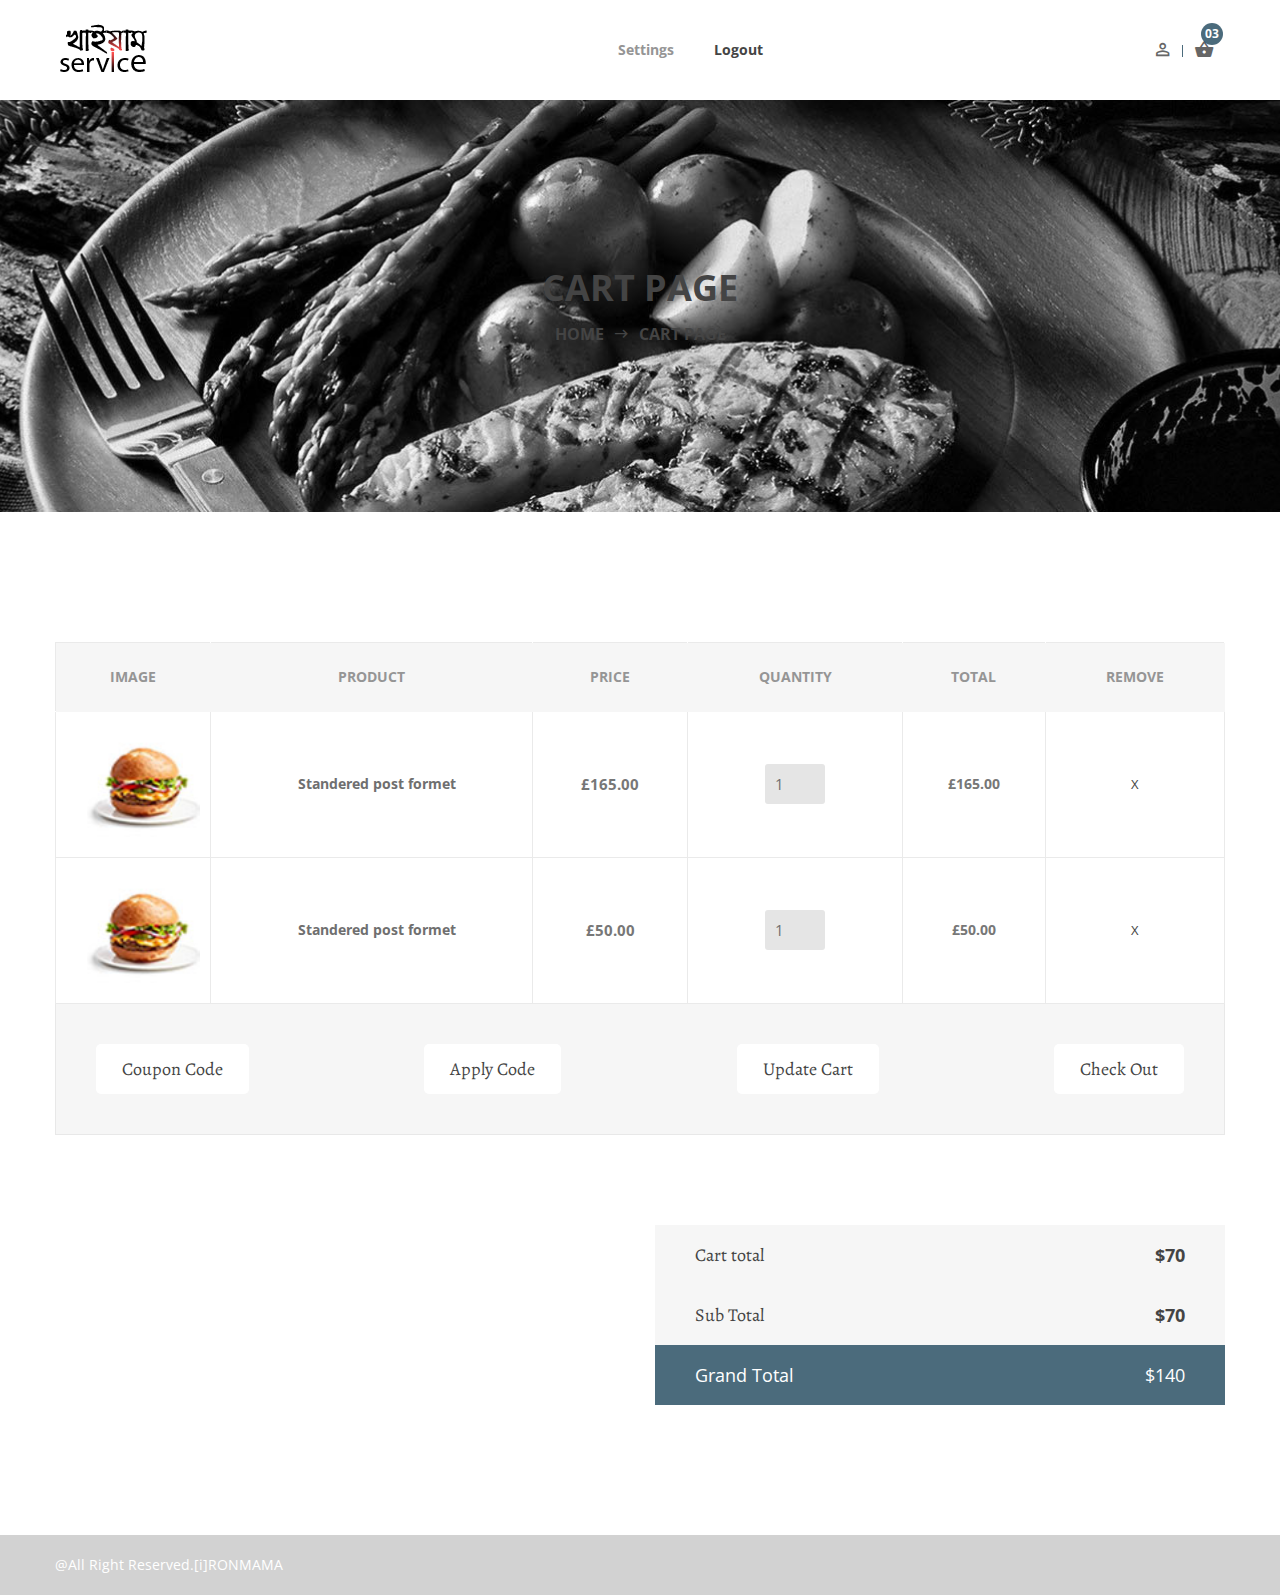
==== commit 6e3228e9: "manifest projected" ====
--- a/cart.html
+++ b/cart.html
@@ -3,7 +3,7 @@
 <head>
 	<meta charset="utf-8">
 	<meta http-equiv="x-ua-compatible" content="ie=edge">
-	<title>Cart ||  KHAIAM Food Delivery Html5 Template</title>
+	<title>Cart ||  KHAIAM Application</title>
 	<meta name="description" content="">
 	<meta name="viewport" content="width=device-width, initial-scale=1">
 
@@ -20,7 +20,8 @@
    <link rel="stylesheet" href="css/custom.css">
 
 	<!-- Modernizer js -->
-	<script src="js/vendor/modernizr-3.5.0.min.js"></script>
+    <script src="js/vendor/modernizr-3.5.0.min.js"></script>
+    <link rel="manifest" href="/manifest.json" />
 </head>
 <body>
 	<!--[if lte IE 9]>
